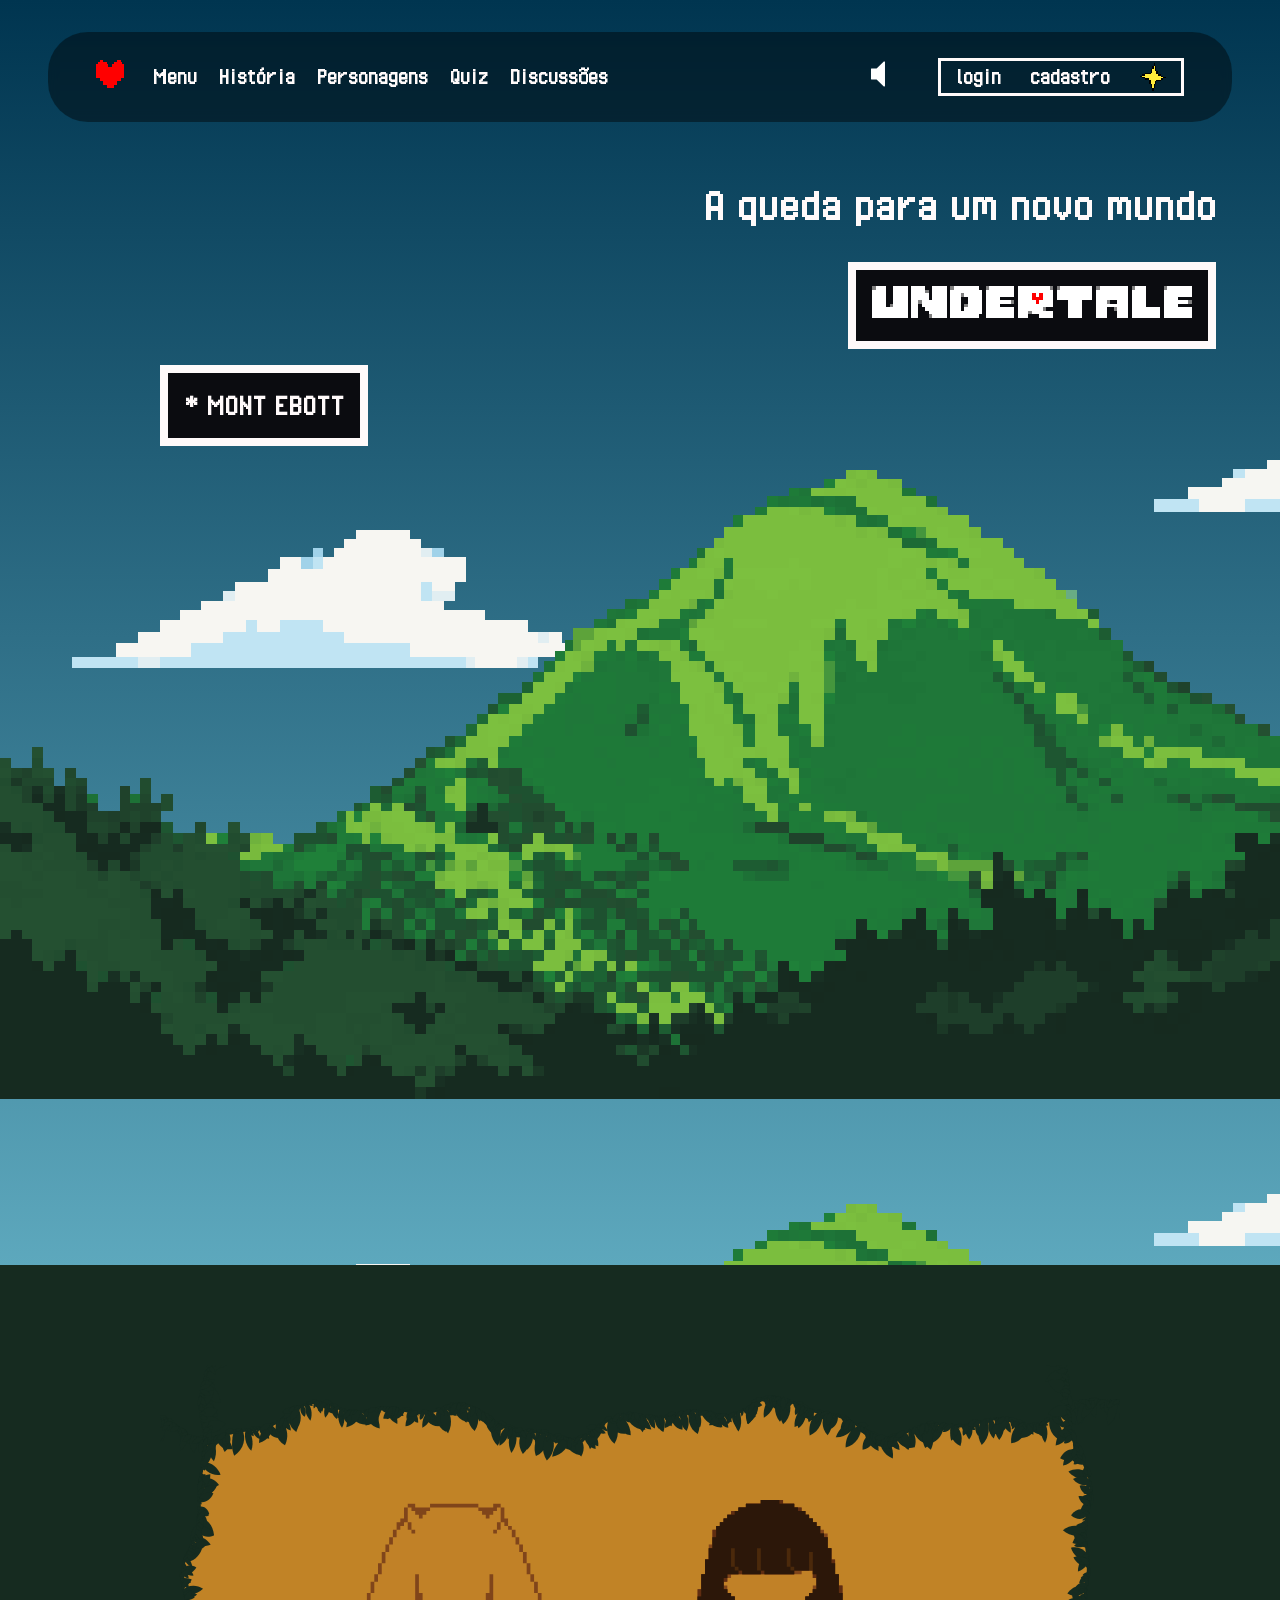
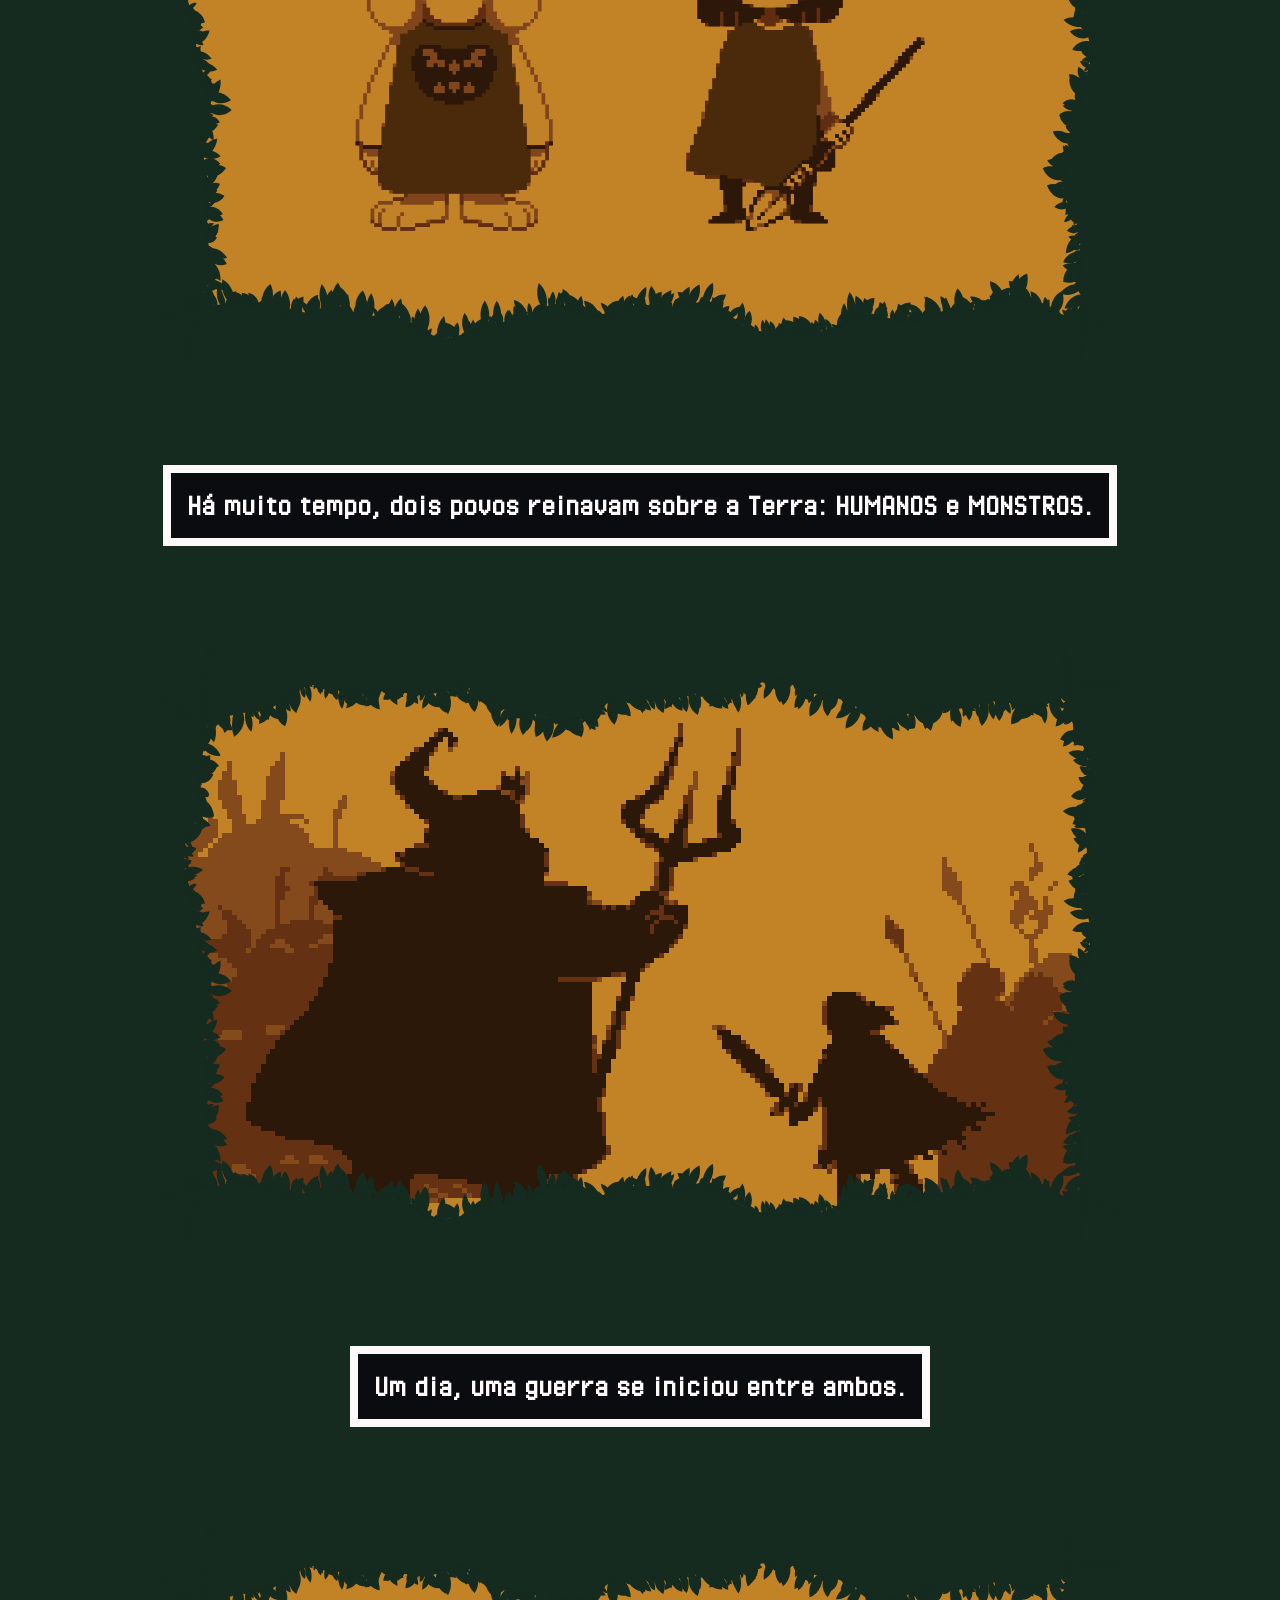
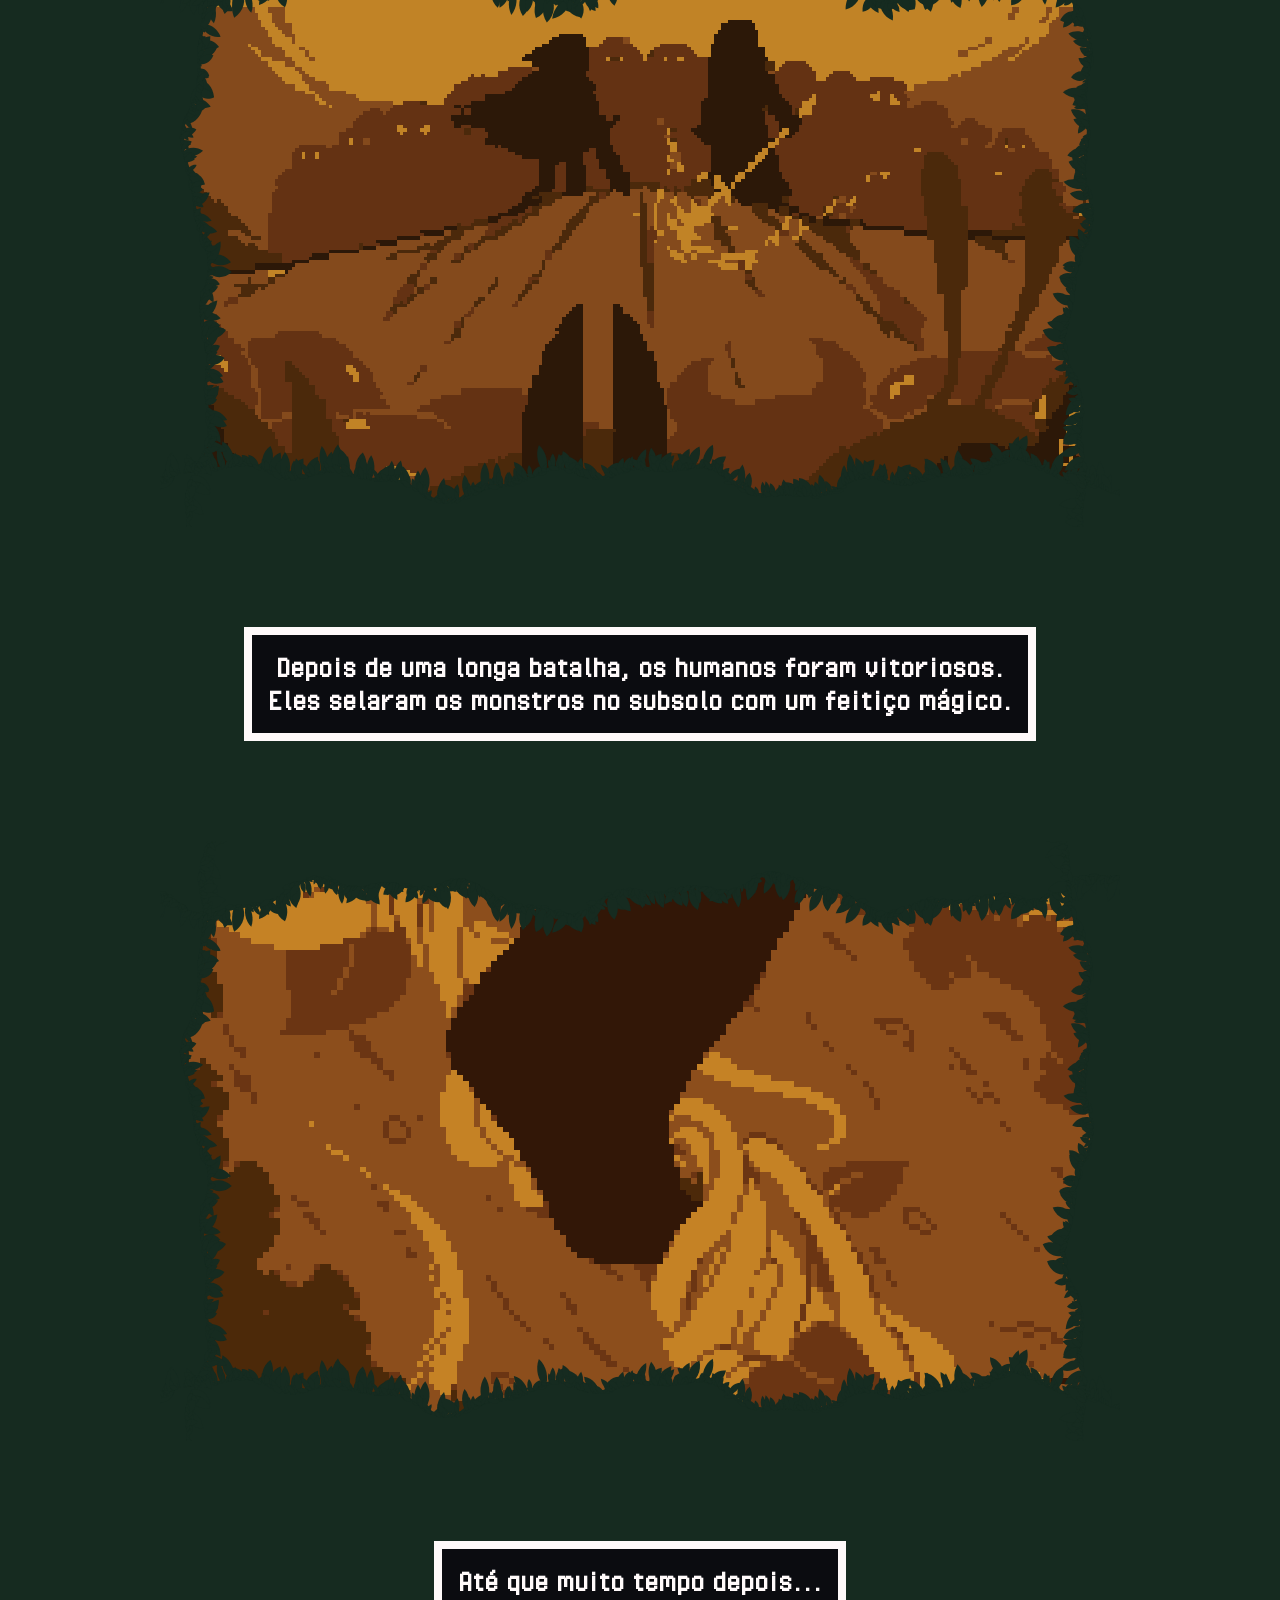
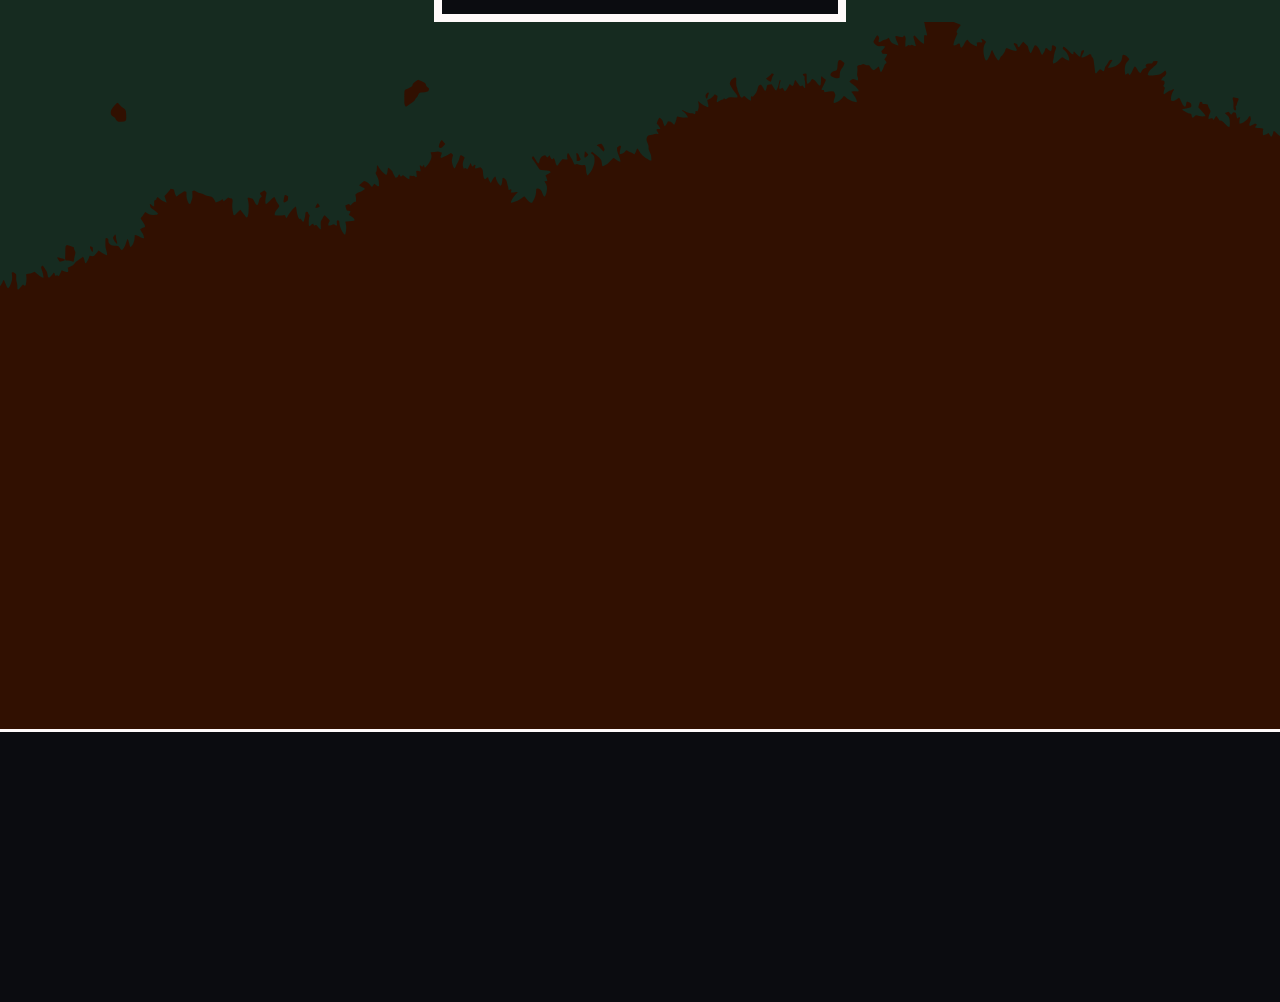
==== public/index.html @ 52aef662 "feat: Adiciona front end da tela login e cadastro" ====
<!DOCTYPE html>
<html lang="pt-br">

<head>
  <meta charset="UTF-8">
  <meta name="viewport" content="width=device-width, initial-scale=1.0">
  <title>Papo do Subsolo - Home</title>
  <link rel="stylesheet" href="css/style.css">
  <link rel="stylesheet" href="css/index.css">
  <link rel="icon" type="image/svg" href="assets/imgs/determinacao.svg">
</head>

<body>
  <header>
    <div style="width: 32rem;" class="container_principal">
      <a id="alma_header" onclick="trocar_alma()">
        <img src="assets/imgs/determinacao.svg" alt="determinação">
      </a>

      <nav class="lista_texto">
        <a href="#menu">Menu</a>
        <a href="#historia">História</a>
        <a href="personagens.html">Personagens</a>
        <a href="#quiz">Quiz</a>
        <a href="#discussoes">Discussões</a>
      </nav>
    </div>

    <div style="width: 20rem;" class="container_principal">
      <nav>
        <a id="link_audio" class="link_header" onclick="desmutar_musica()">
          <img src="assets/imgs/alto_falante_sem_som.svg" alt="">
        </a>
      </nav>

      <div class="container_usuario">
        <a href="login.html">login</a>
        <a href="cadastro.html">cadastro</a>

        <img src="assets/imgs/save_amarelo.svg" alt="">
      </div>
    </div>
  </header>


  <section class="section_menu" id="menu">
    <div id="espaco_em_branco"></div>

    <div id="titulo">
      <div id="subtitulo">
        <div>A queda para um novo mundo</div>
      </div>

      <div class="caixa_texto">
        <img style="width: 20rem;" src="assets/imgs/logo_undertale.svg" alt="">
      </div>
    </div>

    <div id="mont_ebott">
      <div id="dialogo_montebott" class="caixa_texto">
        <div>* MONT EBOTT</div>
      </div>
    </div>
  </section>

  <section class="section_historia" id="historia">
    <div id="inferior">
      <div class="imagem_historia" id="inicio">
        <img src="assets/imgs/moldura_folhagem.svg" alt="">
      </div>

      <div class="caixa_texto">
        <div>Há muito tempo, dois povos reinavam sobre a Terra: HUMANOS e MONSTROS.</div>
      </div>

      <div class="imagem_historia" id="guerra">
        <img src="assets/imgs/moldura_folhagem.svg" alt="">
      </div>

      <div class="caixa_texto">
        <div>Um dia, uma guerra se iniciou entre ambos.</div>
      </div>

      <div class="imagem_historia" id="selo">
        <img src="assets/imgs/moldura_folhagem.svg" alt="">
      </div>

      <div class="caixa_texto">
        <div>Depois de uma longa batalha, os humanos foram vitoriosos.<br>
        Eles selaram os monstros no subsolo com um feitiço mágico.</div>
      </div>

      <div class="imagem_historia" id="frisk_caindo">
        <img src="assets/imgs/moldura_folhagem.svg" alt="">
      </div>

      <div class="caixa_texto">
        <div>Até que muito tempo depois...</div>
      </div>
    </div>

    <div id="subsolo">
      <div id="transicao_folhagem">
        <img src="assets/imgs/folhagem_transicao_hq.svg" alt="">
      </div>
    </div>
  </section>

  <section class="section_quiz" id="quiz">

  </section>

  <section class="section_discussoes" id="discussoes">

  </section>

  <footer>
    
  </footer>

  <audio id="audio_pagina" autoplay loop muted>
    <source src="assets/music/Once_Upon_a_Time.flac" type="audio/flac">
  </audio>

</body>
<script src="js/padroes.js">
</script>
</html>
---- public/css/style.css ----
@font-face {
    font-family: 'pixel_operator';
    src: url('../assets/fonts/pixel_operator/PixelOperator.ttf') format('truetype');
    font-weight: normal;
    font-style: normal;
}

@keyframes surgir {
    from {
        opacity: 0;
        transform: translateY(50px);
    }

    to {
        opacity: 1;
        transform: translateY(0);
    }
}

html:has(:target) {
    scroll-behavior: smooth;
}

section {
    scroll-margin-top: 5rem;
}

body {
    padding: 0;
    margin: 0;

    display: flex;
    flex-direction: column;

    /* overflow-x: hidden; */
}

*{
    font-family: 'pixel_operator', sans-serif;
}

input{
    font-family: sans-serif;
}

.caixa_texto {
    height: fit-content;
    width: fit-content;
    background-color: #0b0c10;
    border: #fffafa solid 0.5rem;

    color: #fffafa;
    text-align: center;

    font-weight: bold;
    font-size: 2rem;

    div{
        margin: 1rem;
    }

    img{
        margin: 1rem;
    }
}

header {
    position: fixed;
    z-index: 1000;
    top: 0;

    display: flex;
    flex-direction: row;
    justify-content: space-between;
    align-items: center;

    margin: 2rem;
    padding-right: 3rem;
    padding-left: 3rem;

    align-self: center;

    height: 10vh;
    width: 85%;

    font-weight: bold;
    font-size: 1.5rem;
    color: #fffafa;

    background-color: rgba(0, 0, 0, 0.43);
    backdrop-filter: blur(5px);
    border-radius: 40px;

    img {
        width: 1.75rem;
        height: 1.75rem;
    }

    a {
        display: inline-block;
        color: #fffafa;
        text-decoration: none;
        cursor: pointer;
        animation: 0.3s;
        transition: all 0.3s ease;
    }

    a:hover {
        transform: translateY(-5px);
        text-decoration: underline;
    }

    .container_principal {
        height: auto;
        width: auto;
        display: flex;

        justify-content: space-between;
        align-items: center;

        .lista_texto {
            word-spacing: 1rem;
            align-items: center;
            justify-content: center;
        }
    }

    .container_usuario {
        display: flex;
        align-items: center;
        justify-content: space-around;
        flex-direction: row;

        width: 15rem;
        height: 2rem;

        border: #fffafa 0.2rem solid;
    }
}

footer{
    height: 30vh;
    width: 100%;

    background-color: #0b0c10;

    border-top: #fffafa solid 0.2rem;
}
---- public/css/index.css ----
.section_menu {
    background: linear-gradient(to bottom, #003550, #5da8bd);
    height: fit-content;

    display: flex;
    flex-direction: column;
    justify-content: flex-end;
    align-items: center;

    #espaco_em_branco {
        height: 20vh;
    }

    #titulo {
        width: 90%;

        gap: 2rem;

        display: flex;
        flex-direction: column;
        align-items: flex-end;

        margin-bottom: 1rem;

        #subtitulo {
            font-size: 3rem;
            font-weight: bold;
            color: #fffafa;
        }
    }

    #mont_ebott {
        animation: surgir 0.6s ease-out both;

        width: 100%;
        height: 100vh;

        background-image: url(../assets/imgs/mont_ebott.svg);

        display: flex;

        #dialogo_montebott {
            margin-left: 10rem;
        }
    }
}

.section_historia {
    height: fit-content;

    display: flex;
    flex-direction: column;
    align-items: center;

    #inferior {
        height: fit-content;
        width: 100%;

        background-color: #162b20;

        display: flex;
        flex-direction: column;
        justify-content: space-evenly;
        align-items: center;

        .imagem_historia {
            width: fit-content;
            height: auto;
            background-color: #c18326;

            transform: scale(0.75);

            img {
                display: block;
                width: 80rem;
                height: 50rem;
            }
        }

        #inicio {
            background-image: url(../assets/imgs/humans_monsters_hq.svg);
            background-size: 60%;
            background-position: center;
            background-repeat: no-repeat;
        }

        #guerra {
            background-image: url(../assets/imgs/war_of_humans_and_monsters.svg);
            background-size: 100%;
            background-position: bottom;
            background-repeat: no-repeat;
        }

        #selo {
            background-image: url(../assets/imgs/sealing_monsters.svg);
            background-size: 100%;
            background-position: bottom;
            background-repeat: no-repeat;
        }

        #frisk_caindo {
            background-image: url(../assets/imgs/falling_frisk.svg);
            background-size: cover;
            background-repeat: no-repeat;
        }
    }

    #subsolo {
        height: fit-content;
        width: 100%;

        background-color: #311001;

        display: flex;
        flex-direction: column;
        justify-content: space-between;
        align-items: center;

        #transicao_folhagem {
            height: auto;
            width: 100%;

            img {
                width: 100%;
                height: auto;
            }
        }
    }
}
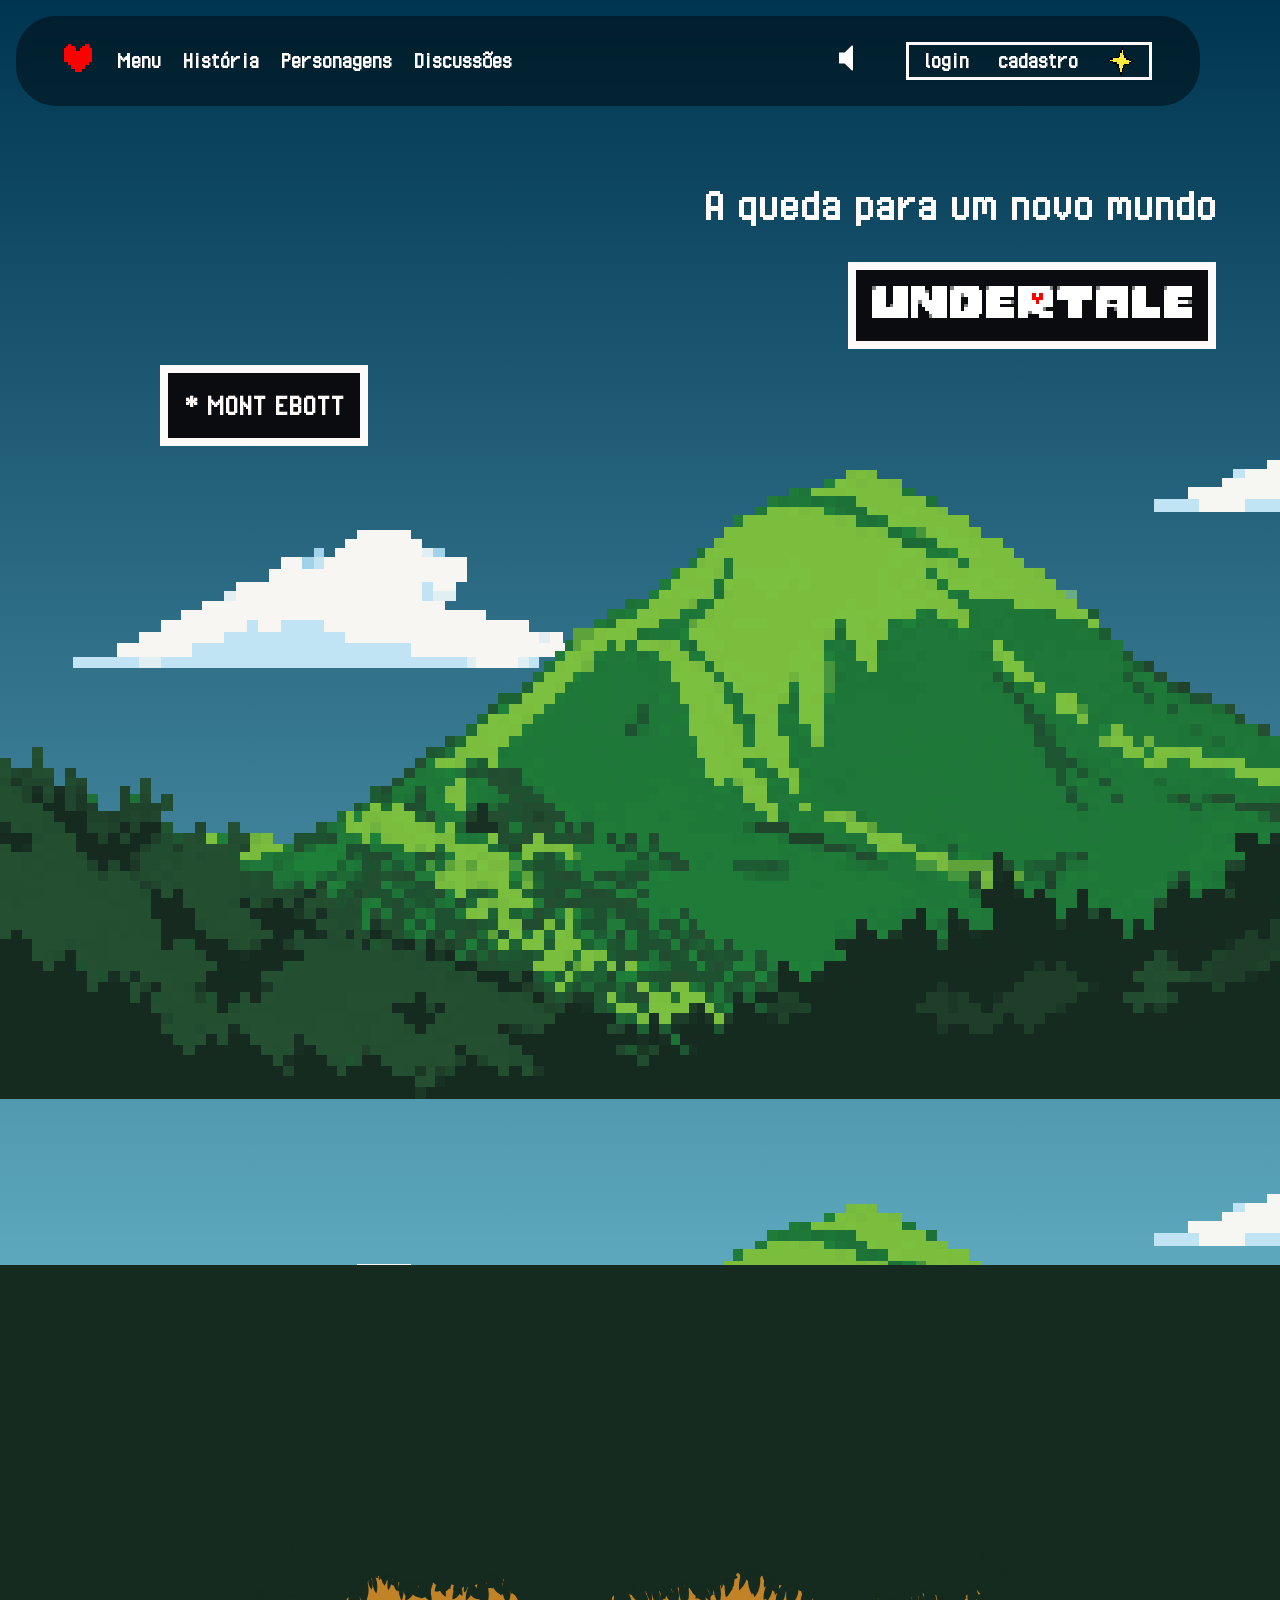
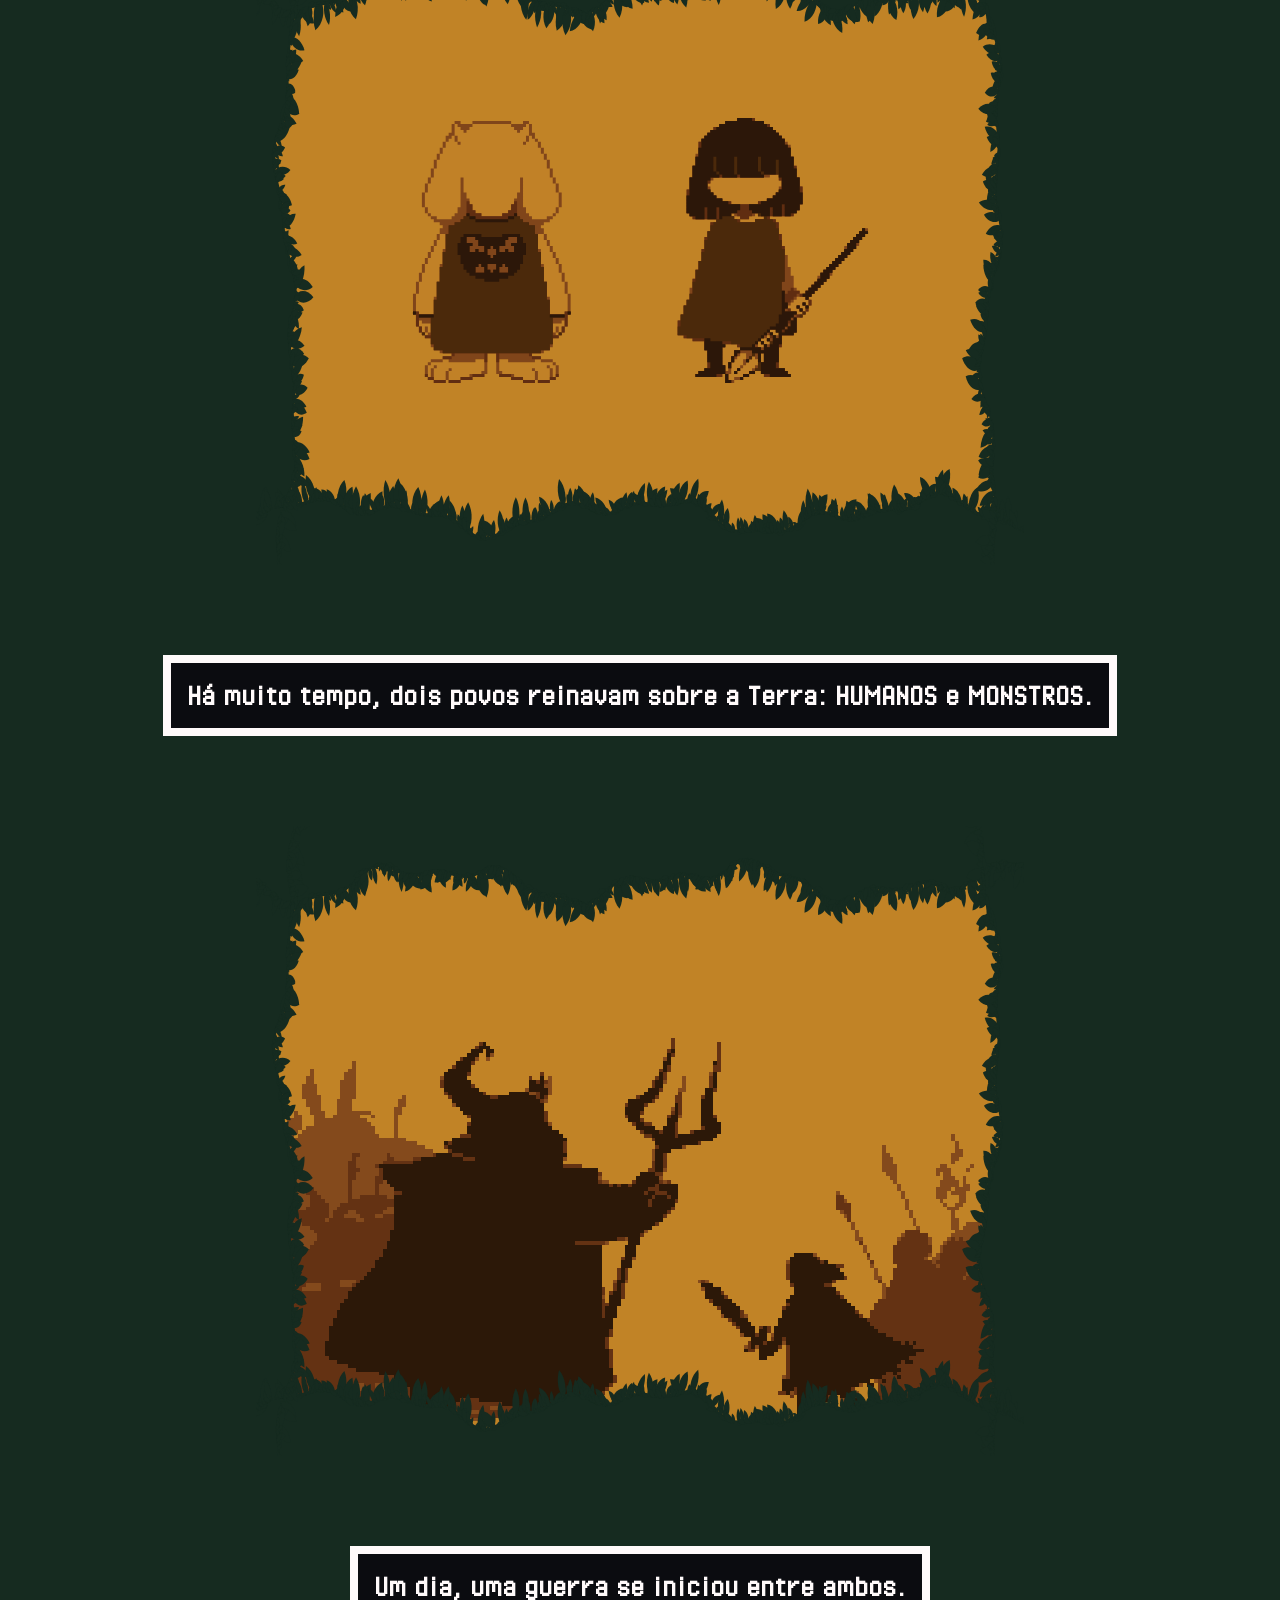
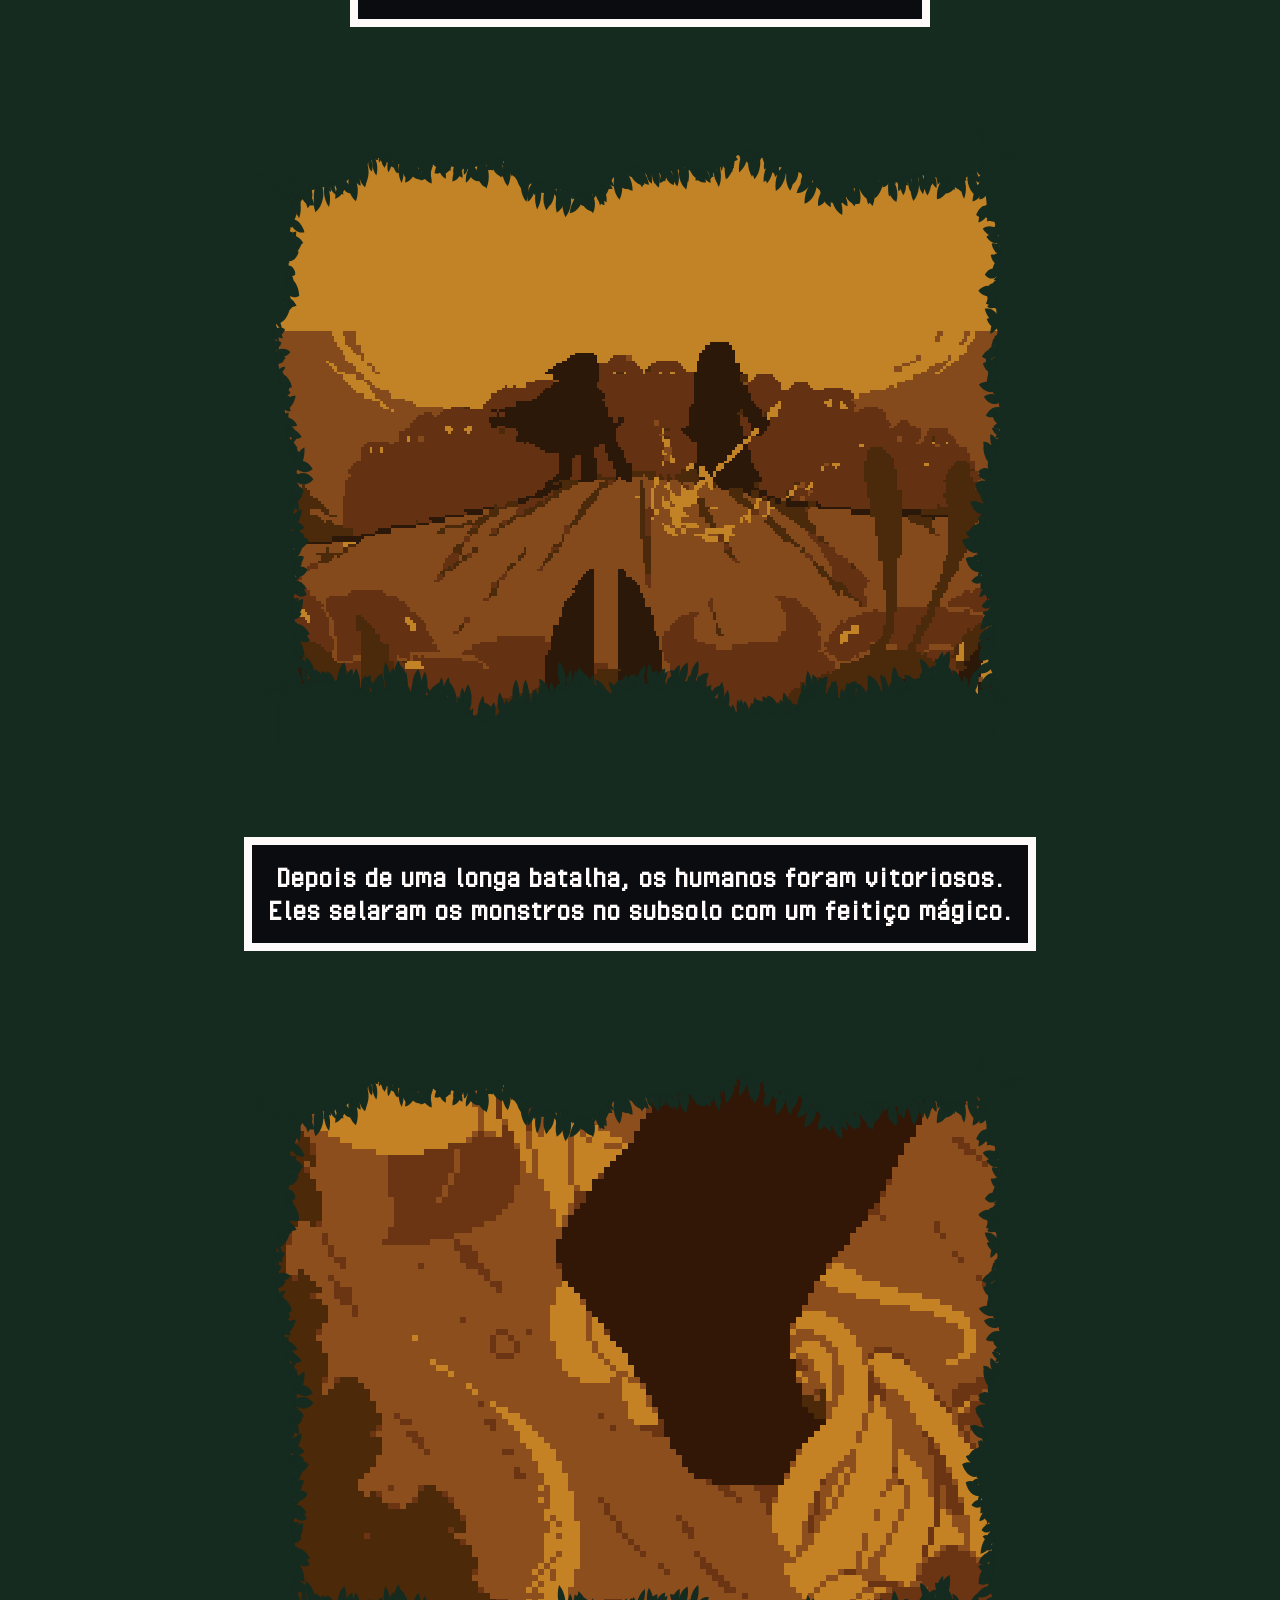
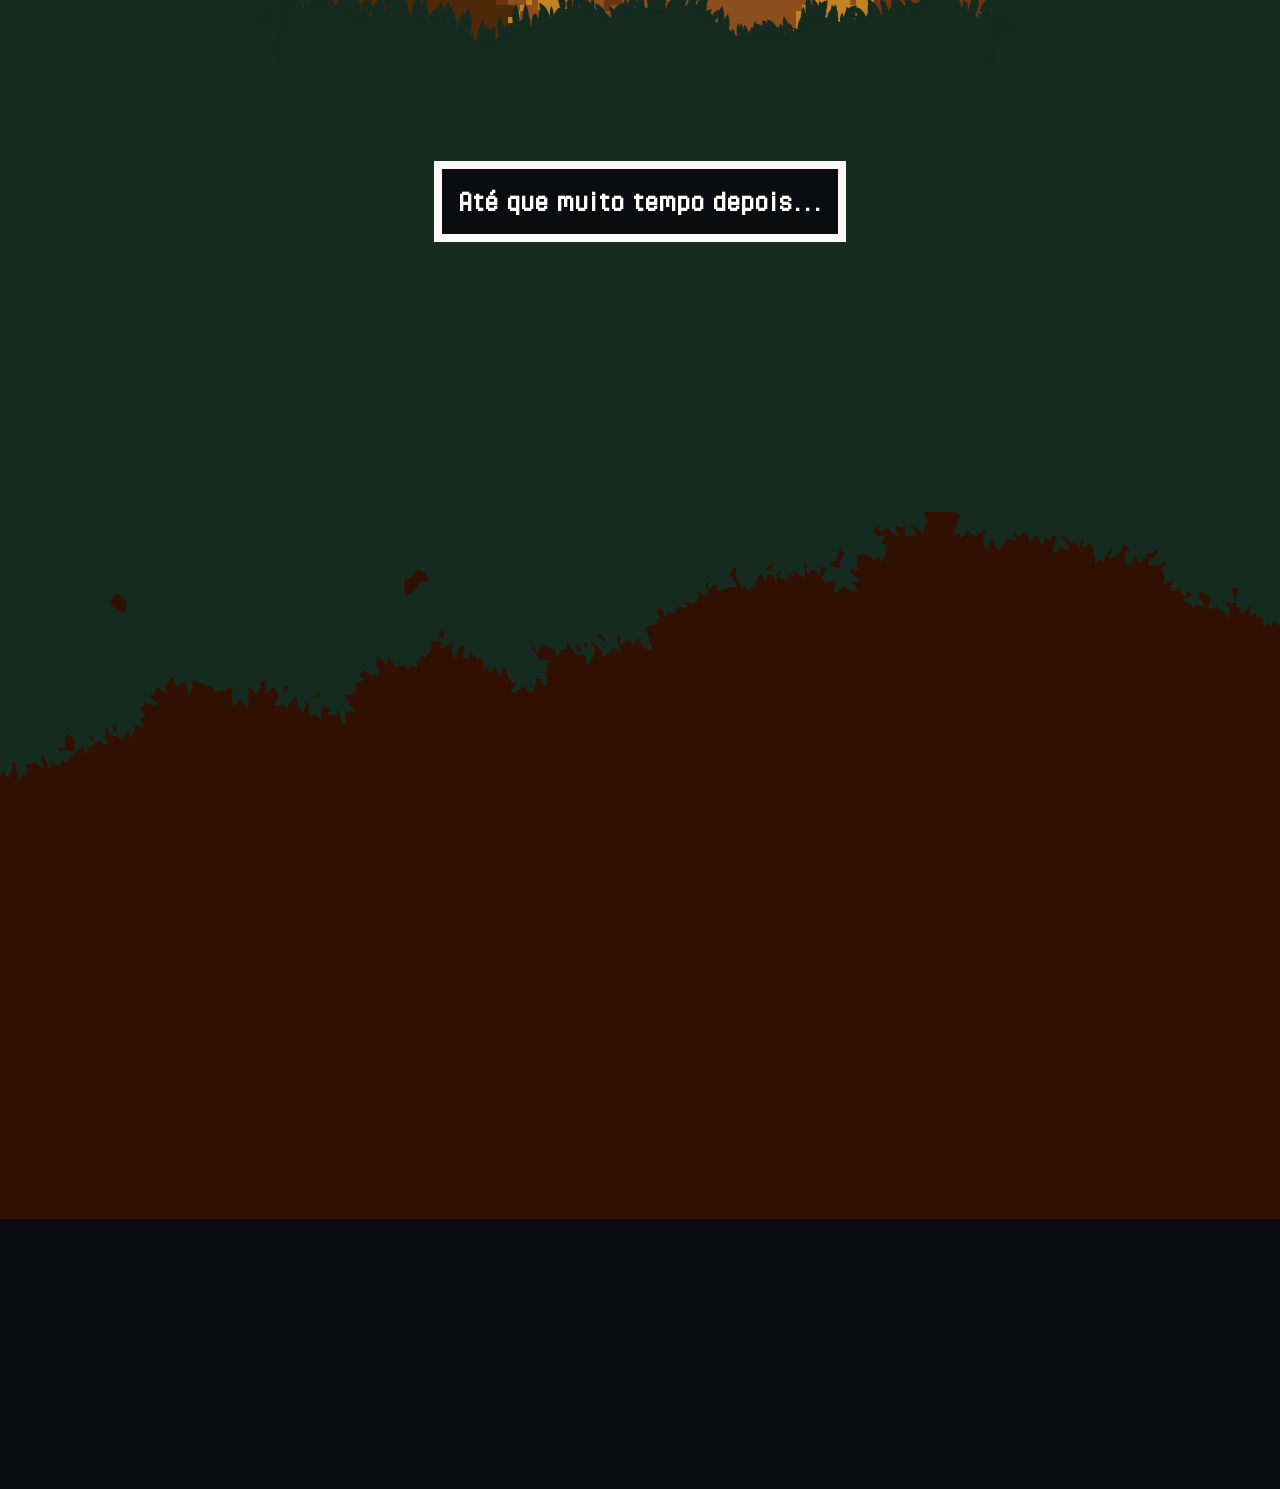
==== commit b6d6249c: "feat: ajusta espaçamento entre as imagens da historia em mont ebbot, adiciona função de esconder hea" ====
--- a/public/index.html
+++ b/public/index.html
@@ -11,36 +11,37 @@
 </head>
 
 <body>
-  <header>
-    <div style="width: 32rem;" class="container_principal">
-      <a id="alma_header" onclick="trocar_alma()">
-        <img src="assets/imgs/determinacao.svg" alt="determinação">
-      </a>
+  <section id="ativador_header">
+    <header id="header">
+      <div style="width: 28rem;" class="container_principal">
+        <a id="alma_header" onclick="trocar_alma()">
+          <img src="assets/imgs/determinacao.svg" alt="determinação">
+        </a>
 
-      <nav class="lista_texto">
-        <a href="#menu">Menu</a>
-        <a href="#historia">História</a>
-        <a href="personagens.html">Personagens</a>
-        <a href="#quiz">Quiz</a>
-        <a href="#discussoes">Discussões</a>
-      </nav>
-    </div>
+        <nav class="lista_texto">
+          <a href="#menu">Menu</a>
+          <a href="#historia">História</a>
+          <a href="personagens.html">Personagens</a>
+          <a href="#discussoes">Discussões</a>
+        </nav>
+      </div>
 
-    <div style="width: 20rem;" class="container_principal">
-      <nav>
-        <a id="link_audio" class="link_header" onclick="desmutar_musica()">
-          <img src="assets/imgs/alto_falante_sem_som.svg" alt="">
-        </a>
-      </nav>
+      <div style="width: 20rem;" class="container_principal">
+        <nav>
+          <a id="link_audio" class="link_header" onclick="desmutar_musica()">
+            <img src="assets/imgs/alto_falante_sem_som.svg" alt="">
+          </a>
+        </nav>
 
-      <div class="container_usuario">
-        <a href="login.html">login</a>
-        <a href="cadastro.html">cadastro</a>
+        <div class="container_usuario">
+          <a href="login.html">login</a>
+          <a href="cadastro.html">cadastro</a>
 
-        <img src="assets/imgs/save_amarelo.svg" alt="">
+          <img src="assets/imgs/save_amarelo.svg" alt="">
+        </div>
       </div>
-    </div>
-  </header>
+    </header>
+  </section>
 
 
   <section class="section_menu" id="menu">
@@ -115,14 +116,17 @@
   </section>
 
   <footer>
-    
+
   </footer>
 
-  <audio id="audio_pagina" autoplay loop muted>
+  <audio id="audio_pagina" loop muted>
     <source src="assets/music/Once_Upon_a_Time.flac" type="audio/flac">
   </audio>
 
 </body>
 <script src="js/padroes.js">
 </script>
+<script>
+
+</script>
 </html>
--- a/public/css/style.css
+++ b/public/css/style.css
@@ -64,6 +64,15 @@
     }
 }
 
+#ativador_header {
+    position: fixed;
+    top: 0;
+    left: 0;
+    width: 100%;
+    height: 12vh;
+    z-index: 1001;
+}
+
 header {
     position: fixed;
     z-index: 1000;
@@ -74,7 +83,7 @@
     justify-content: space-between;
     align-items: center;
 
-    margin: 2rem;
+    margin: 1rem;
     padding-right: 3rem;
     padding-left: 3rem;
 
@@ -90,6 +99,8 @@
     background-color: rgba(0, 0, 0, 0.43);
     backdrop-filter: blur(5px);
     border-radius: 40px;
+
+    transition: transform 0.3s ease;
 
     img {
         width: 1.75rem;
@@ -138,11 +149,13 @@
     }
 }
 
+header.escondido {
+    transform: translateY(-130%);
+}
+
 footer{
     height: 30vh;
     width: 100%;
 
     background-color: #0b0c10;
-
-    border-top: #fffafa solid 0.2rem;
 }
--- a/public/css/index.css
+++ b/public/css/index.css
@@ -55,12 +55,15 @@
     #inferior {
         height: fit-content;
         width: 100%;
+        background-color: #162b20;
 
-        background-color: #162b20;
+        gap: 10vh;
+        padding-top: 30vh;
+        padding-bottom: 30vh;
 
         display: flex;
         flex-direction: column;
-        justify-content: space-evenly;
+        justify-content: space-around;
         align-items: center;
 
         .imagem_historia {
@@ -68,12 +71,10 @@
             height: auto;
             background-color: #c18326;
 
-            transform: scale(0.75);
-
             img {
                 display: block;
-                width: 80rem;
-                height: 50rem;
+                width: 60vw;
+                height: 70vh;
             }
         }
 
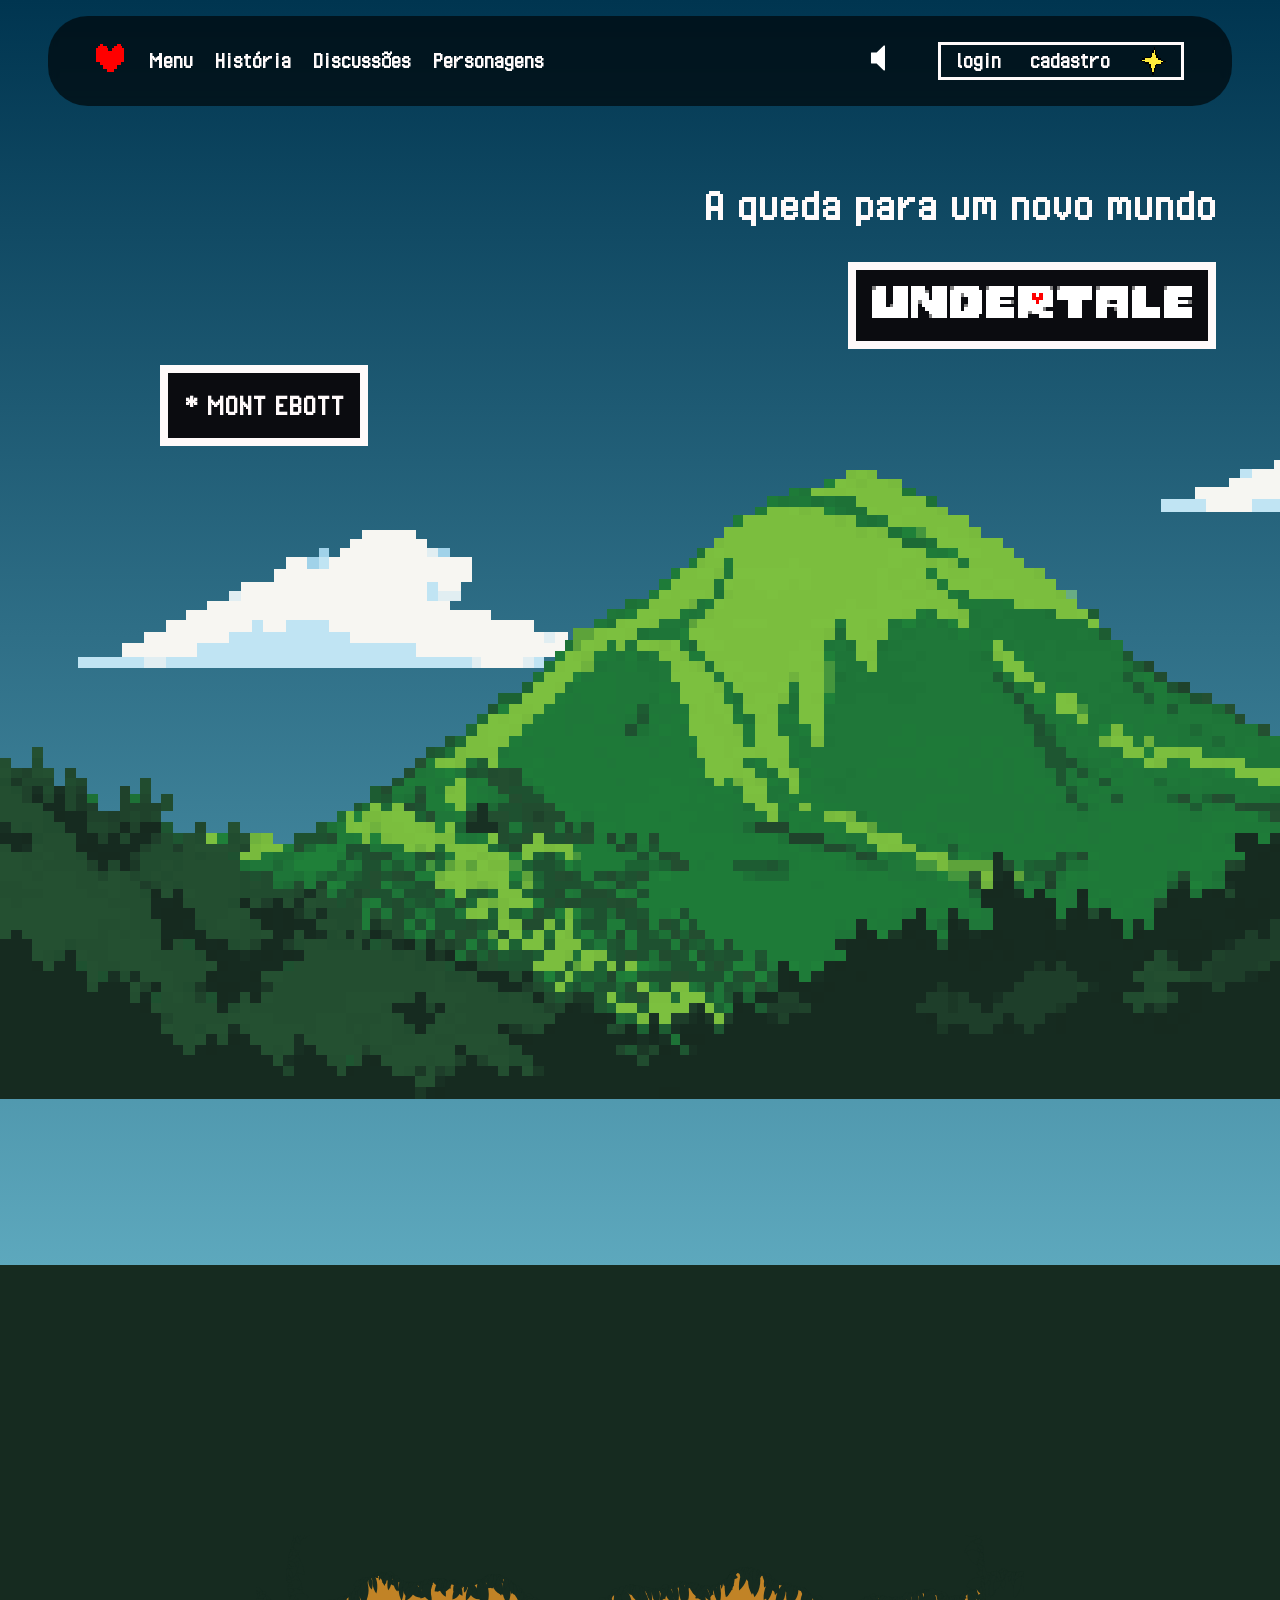
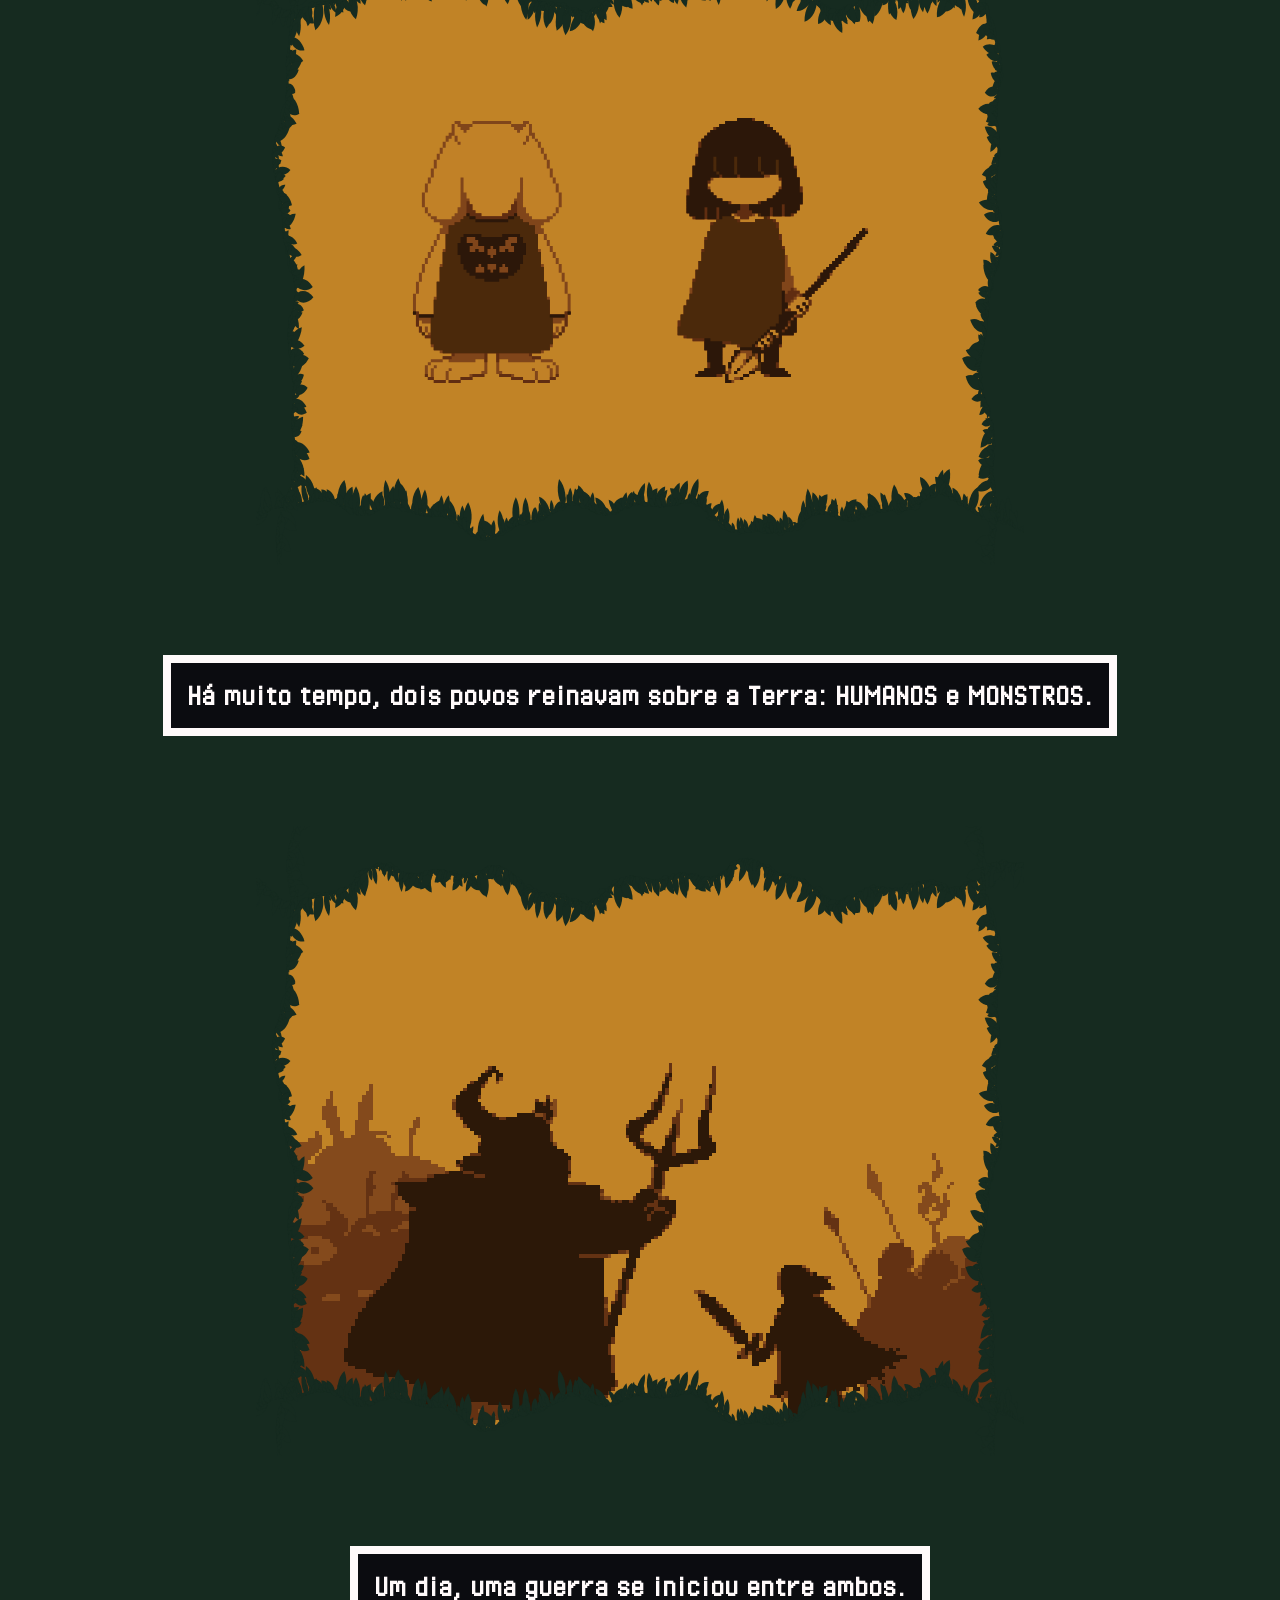
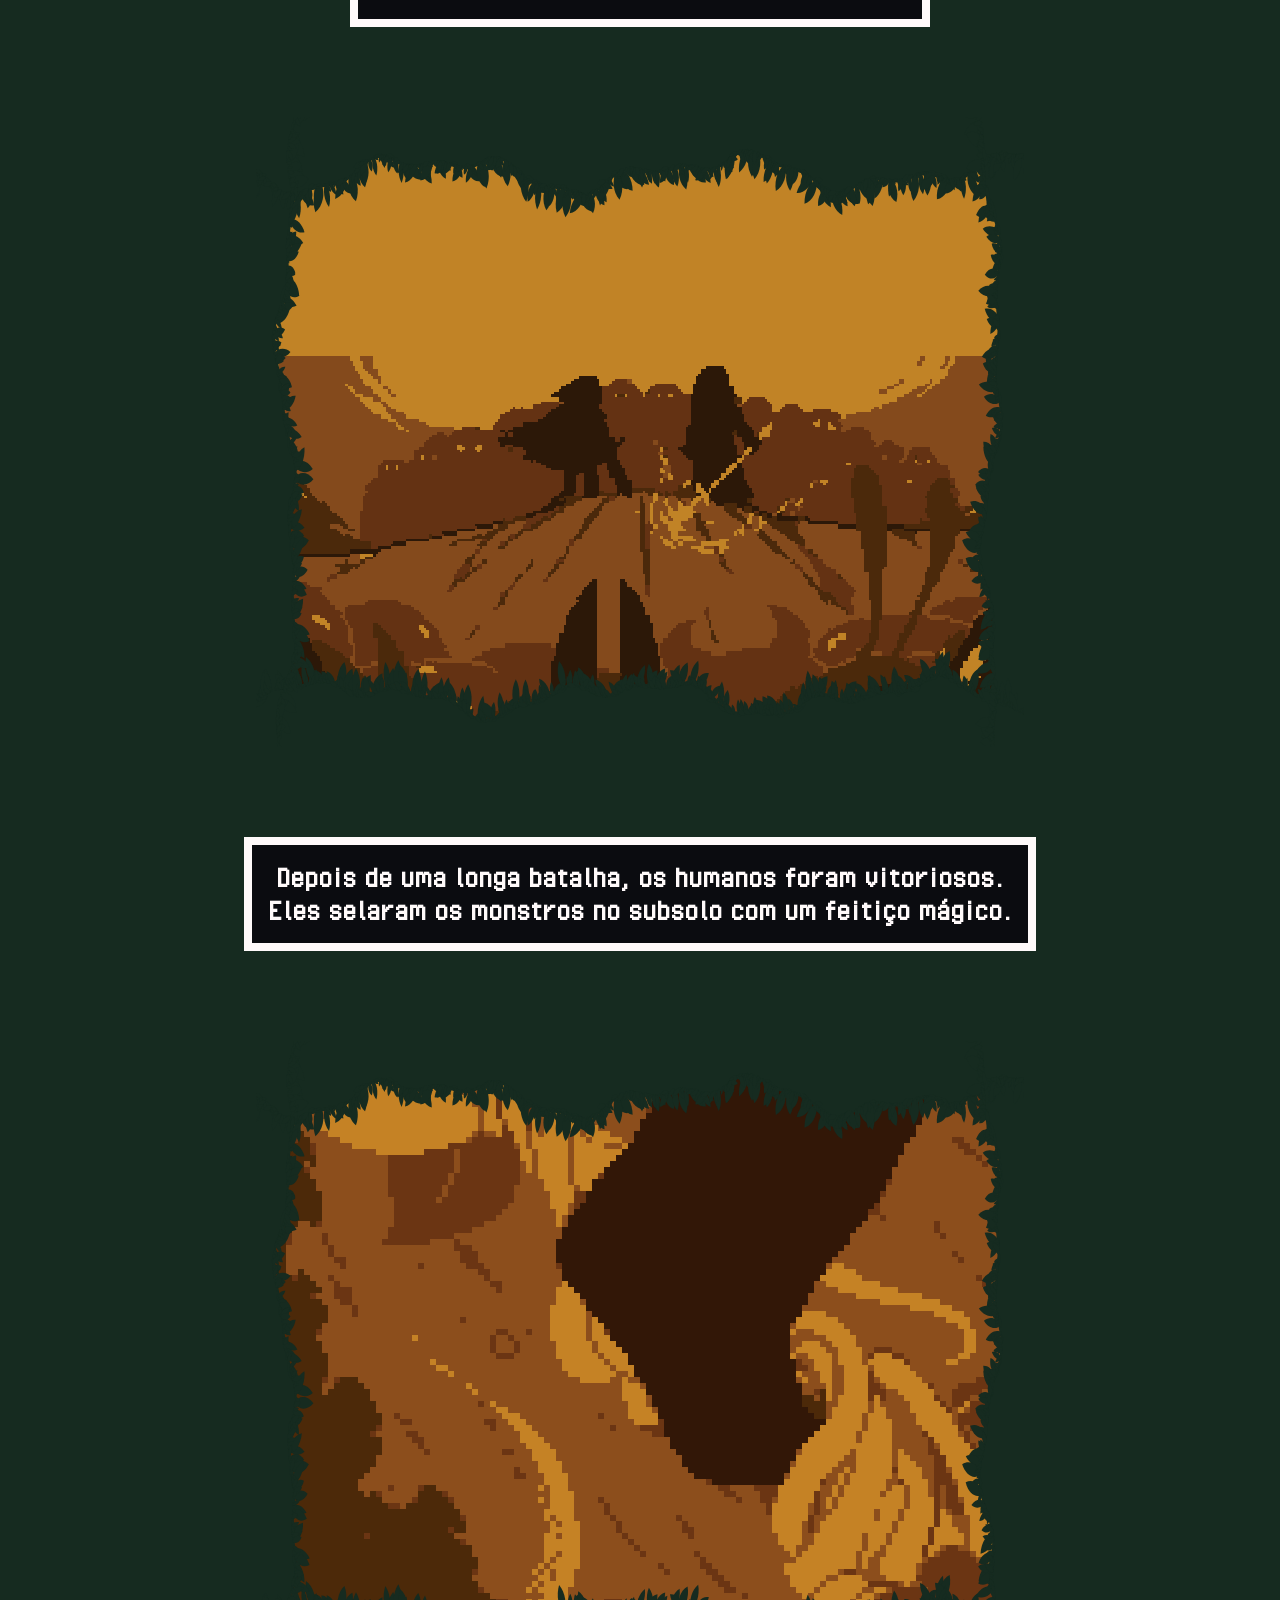
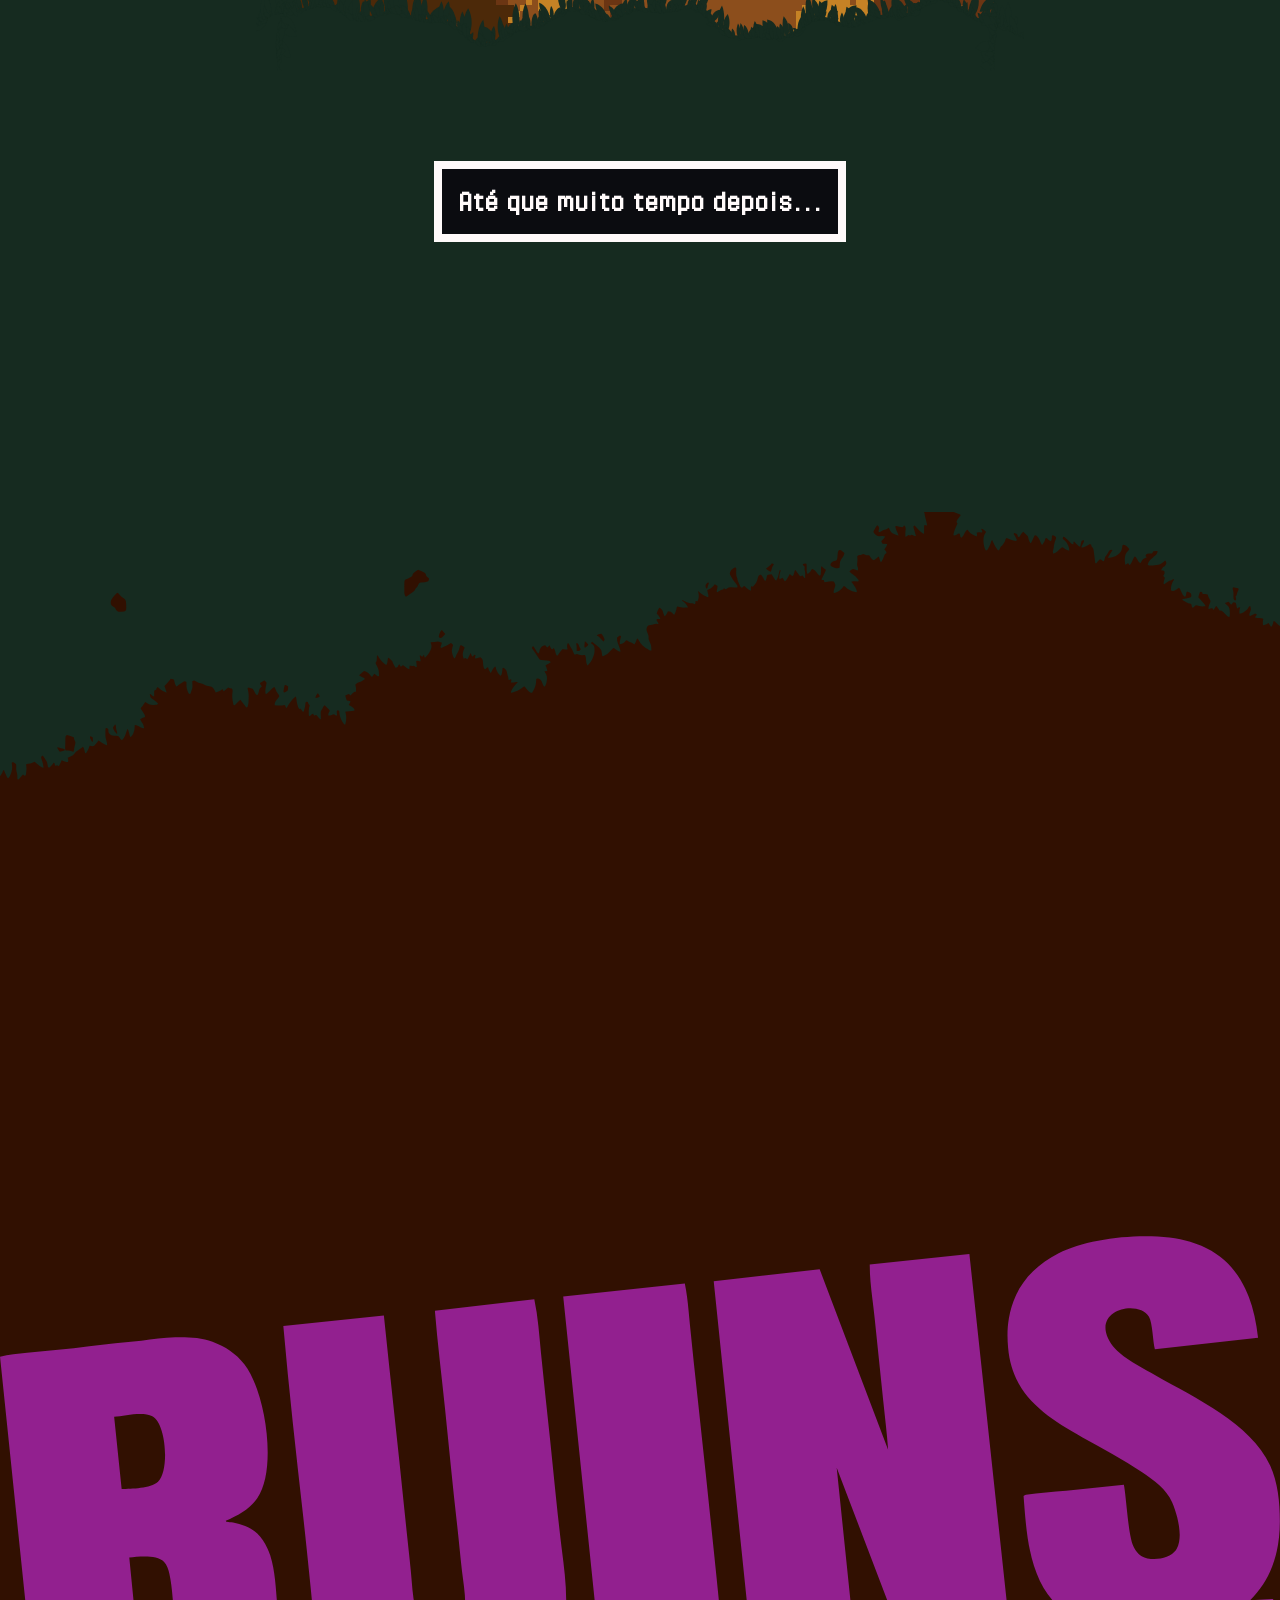
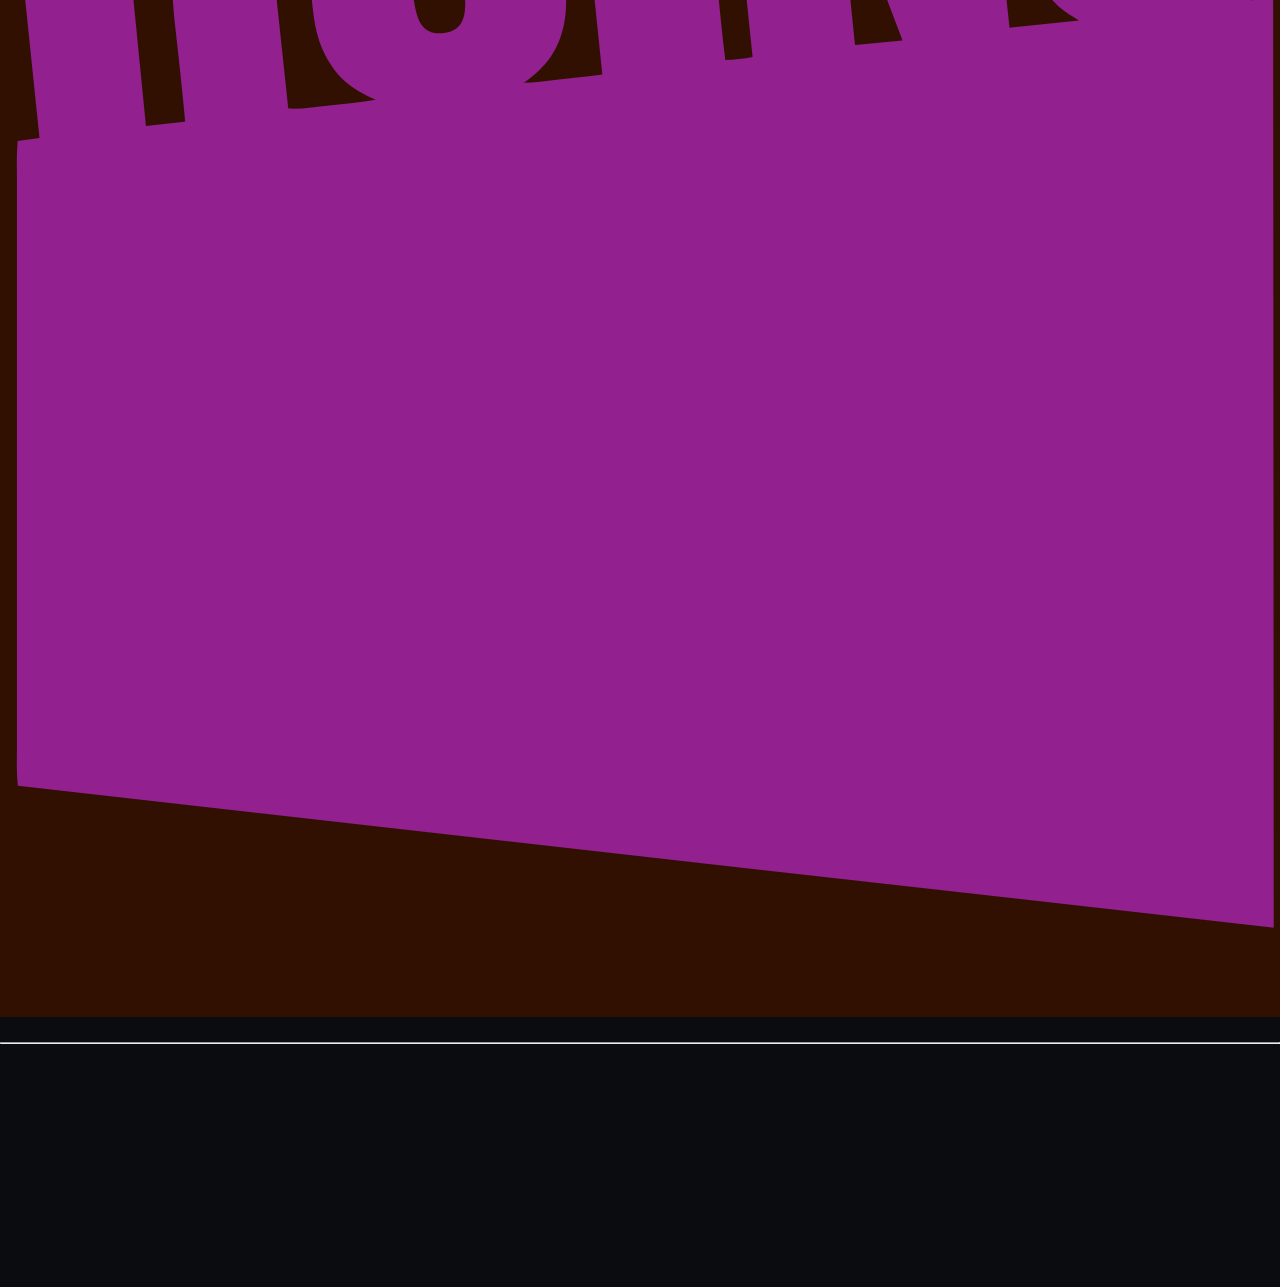
==== commit 85cb18cc: "feat: ajusta login, ajusta cadastro, adiciona pagina personagens, altera header, adiciona imagens, f" ====
--- a/public/index.html
+++ b/public/index.html
@@ -21,15 +21,15 @@
         <nav class="lista_texto">
           <a href="#menu">Menu</a>
           <a href="#historia">História</a>
+          <a href="#discussoes">Discussões</a>
           <a href="personagens.html">Personagens</a>
-          <a href="#discussoes">Discussões</a>
         </nav>
       </div>
 
       <div style="width: 20rem;" class="container_principal">
         <nav>
           <a id="link_audio" class="link_header" onclick="desmutar_musica()">
-            <img src="assets/imgs/alto_falante_sem_som.svg" alt="">
+            <img src="assets/imgs/alto_falante_sem_som.svg">
           </a>
         </nav>
 
@@ -37,7 +37,7 @@
           <a href="login.html">login</a>
           <a href="cadastro.html">cadastro</a>
 
-          <img src="assets/imgs/save_amarelo.svg" alt="">
+          <img src="assets/imgs/save_amarelo.svg">
         </div>
       </div>
     </header>
@@ -53,7 +53,7 @@
       </div>
 
       <div class="caixa_texto">
-        <img style="width: 20rem;" src="assets/imgs/logo_undertale.svg" alt="">
+        <img style="width: 20rem;" src="assets/imgs/logo_undertale.svg">
       </div>
     </div>
 
@@ -65,9 +65,9 @@
   </section>
 
   <section class="section_historia" id="historia">
-    <div id="inferior">
+    <section id="inferior">
       <div class="imagem_historia" id="inicio">
-        <img src="assets/imgs/moldura_folhagem.svg" alt="">
+        <img src="assets/imgs/moldura_folhagem.svg">
       </div>
 
       <div class="caixa_texto">
@@ -75,7 +75,7 @@
       </div>
 
       <div class="imagem_historia" id="guerra">
-        <img src="assets/imgs/moldura_folhagem.svg" alt="">
+        <img src="assets/imgs/moldura_folhagem.svg">
       </div>
 
       <div class="caixa_texto">
@@ -83,28 +83,74 @@
       </div>
 
       <div class="imagem_historia" id="selo">
-        <img src="assets/imgs/moldura_folhagem.svg" alt="">
+        <img src="assets/imgs/moldura_folhagem.svg">
       </div>
 
       <div class="caixa_texto">
         <div>Depois de uma longa batalha, os humanos foram vitoriosos.<br>
-        Eles selaram os monstros no subsolo com um feitiço mágico.</div>
+          Eles selaram os monstros no subsolo com um feitiço mágico.</div>
       </div>
 
       <div class="imagem_historia" id="frisk_caindo">
-        <img src="assets/imgs/moldura_folhagem.svg" alt="">
+        <img src="assets/imgs/moldura_folhagem.svg">
       </div>
 
       <div class="caixa_texto">
         <div>Até que muito tempo depois...</div>
       </div>
-    </div>
+    </section>
 
-    <div id="subsolo">
+    <section id="subsolo">
       <div id="transicao_folhagem">
-        <img src="assets/imgs/folhagem_transicao_hq.svg" alt="">
+        <img src="assets/imgs/folhagem_transicao_hq.svg">
       </div>
-    </div>
+
+      <div id="frisk">
+        <img src="">
+      </div>
+
+      <section id="ruins">
+        <img src="assets/imgs/ruins_logo.svg">
+        <div>
+
+        </div>
+      </section>
+
+      <section id="snowdin">
+        <img src="">
+        <div>
+
+        </div>
+      </section>
+
+      <section id="waterfall">
+        <img src="">
+        <div>
+
+        </div>
+      </section>
+
+      <section id="hotland">
+        <img src="">
+        <div>
+
+        </div>
+      </section>
+
+      <section id="new_home">
+        <img src="">
+        <div>
+
+        </div>
+      </section>
+
+      <section id="barrier">
+        <img src="">
+        <div>
+
+        </div>
+      </section>
+    </section>
   </section>
 
   <section class="section_quiz" id="quiz">
@@ -116,7 +162,24 @@
   </section>
 
   <footer>
+    <div id="menu_cima">
+      <nav>
+        <a id="button_subir" href="index.html#menu"><img src=""></a>
+      </nav>
+      <nav>
+        <a href=""></a>
+        <a href=""></a>
+        <a href=""></a>
+        <a href=""></a>
+        <a href=""></a>
+      </nav>
+    </div>
 
+    <hr>
+
+    <div>
+
+    </div>
   </footer>
 
   <audio id="audio_pagina" loop muted>
@@ -129,4 +192,5 @@
 <script>
 
 </script>
+
 </html>
--- a/public/css/style.css
+++ b/public/css/style.css
@@ -5,6 +5,25 @@
     font-style: normal;
 }
 
+@font-face {
+    font-family: 'mercy';
+    src: url('../assets/fonts/mercy/mercy.otf') format('truetype');
+    font-weight: normal;
+    font-style: normal;
+}
+
+@keyframes surgir_background {
+    from {
+        opacity: 0;
+        background-position: 0 400px;
+    }
+
+    to {
+        opacity: 1;
+        background-position: 0 0;
+    }
+}
+
 @keyframes surgir {
     from {
         opacity: 0;
@@ -17,6 +36,36 @@
     }
 }
 
+@keyframes shake {
+    0% {
+        transform: rotate(0deg);
+    }
+
+    33% {
+        transform: rotate(-5deg);
+    }
+
+    66% {
+        transform: rotate(5deg);
+    }
+
+    100% {
+        transform: rotate(0deg);
+    }
+}
+
+@keyframes desaparecer {
+    from {
+        opacity: 1;
+        transform: translateY(0);
+    }
+
+    to {
+        opacity: 0;
+        transform: translateY(-50px);
+    }
+}
+
 html:has(:target) {
     scroll-behavior: smooth;
 }
@@ -31,16 +80,36 @@
 
     display: flex;
     flex-direction: column;
-
-    /* overflow-x: hidden; */
-}
-
-*{
+}
+
+* {
     font-family: 'pixel_operator', sans-serif;
 }
 
-input{
+button {
+    font-family: 'mercy', sans-serif;
+    outline: #eb7a23 0.3rem solid;
+    border-radius: 1rem;
+    cursor: pointer;
+    color: #eb7a23;
+
+
+    background-color: transparent;
+
+    transform: all 0.3s;
+}
+
+button:active {
+    outline: #ffff00 0.3rem solid;
+    color: #ffff00;
+}
+
+input {
     font-family: sans-serif;
+}
+
+a{
+    cursor: pointer;
 }
 
 .caixa_texto {
@@ -55,16 +124,19 @@
     font-weight: bold;
     font-size: 2rem;
 
-    div{
+    div {
         margin: 1rem;
     }
 
-    img{
+    img {
         margin: 1rem;
     }
 }
 
 #ativador_header {
+    display: flex;
+    flex-direction: column;
+
     position: fixed;
     top: 0;
     left: 0;
@@ -96,7 +168,7 @@
     font-size: 1.5rem;
     color: #fffafa;
 
-    background-color: rgba(0, 0, 0, 0.43);
+    background-color: rgba(0, 0, 0, 0.63);
     backdrop-filter: blur(5px);
     border-radius: 40px;
 
@@ -112,12 +184,11 @@
         color: #fffafa;
         text-decoration: none;
         cursor: pointer;
-        animation: 0.3s;
         transition: all 0.3s ease;
     }
 
     a:hover {
-        transform: translateY(-5px);
+        transform: translateY(-3px);
         text-decoration: underline;
     }
 
@@ -153,7 +224,8 @@
     transform: translateY(-130%);
 }
 
-footer{
+footer {
+    z-index: 2;
     height: 30vh;
     width: 100%;
 
--- a/public/css/index.css
+++ b/public/css/index.css
@@ -30,7 +30,9 @@
     }
 
     #mont_ebott {
-        animation: surgir 0.6s ease-out both;
+        animation: surgir_background 2s ease-out both;
+
+        background-repeat: no-repeat;
 
         width: 100%;
         height: 100vh;
@@ -87,14 +89,14 @@
 
         #guerra {
             background-image: url(../assets/imgs/war_of_humans_and_monsters.svg);
-            background-size: 100%;
+            background-size: 94%;
             background-position: bottom;
             background-repeat: no-repeat;
         }
 
         #selo {
             background-image: url(../assets/imgs/sealing_monsters.svg);
-            background-size: 100%;
+            background-size: 94%;
             background-position: bottom;
             background-repeat: no-repeat;
         }
@@ -126,5 +128,37 @@
                 height: auto;
             }
         }
+
+        #frisk {}
+
+        section {
+            img {
+                width: 100%;
+            }
+        }
+
+        #ruins {
+            
+        }
+
+        #snowdin {
+
+        }
+
+        #waterfall {
+
+        }
+
+        #hotland {
+
+        }
+
+        #new_home {
+
+        }
+
+        #barrier {
+
+        }
     }
 }
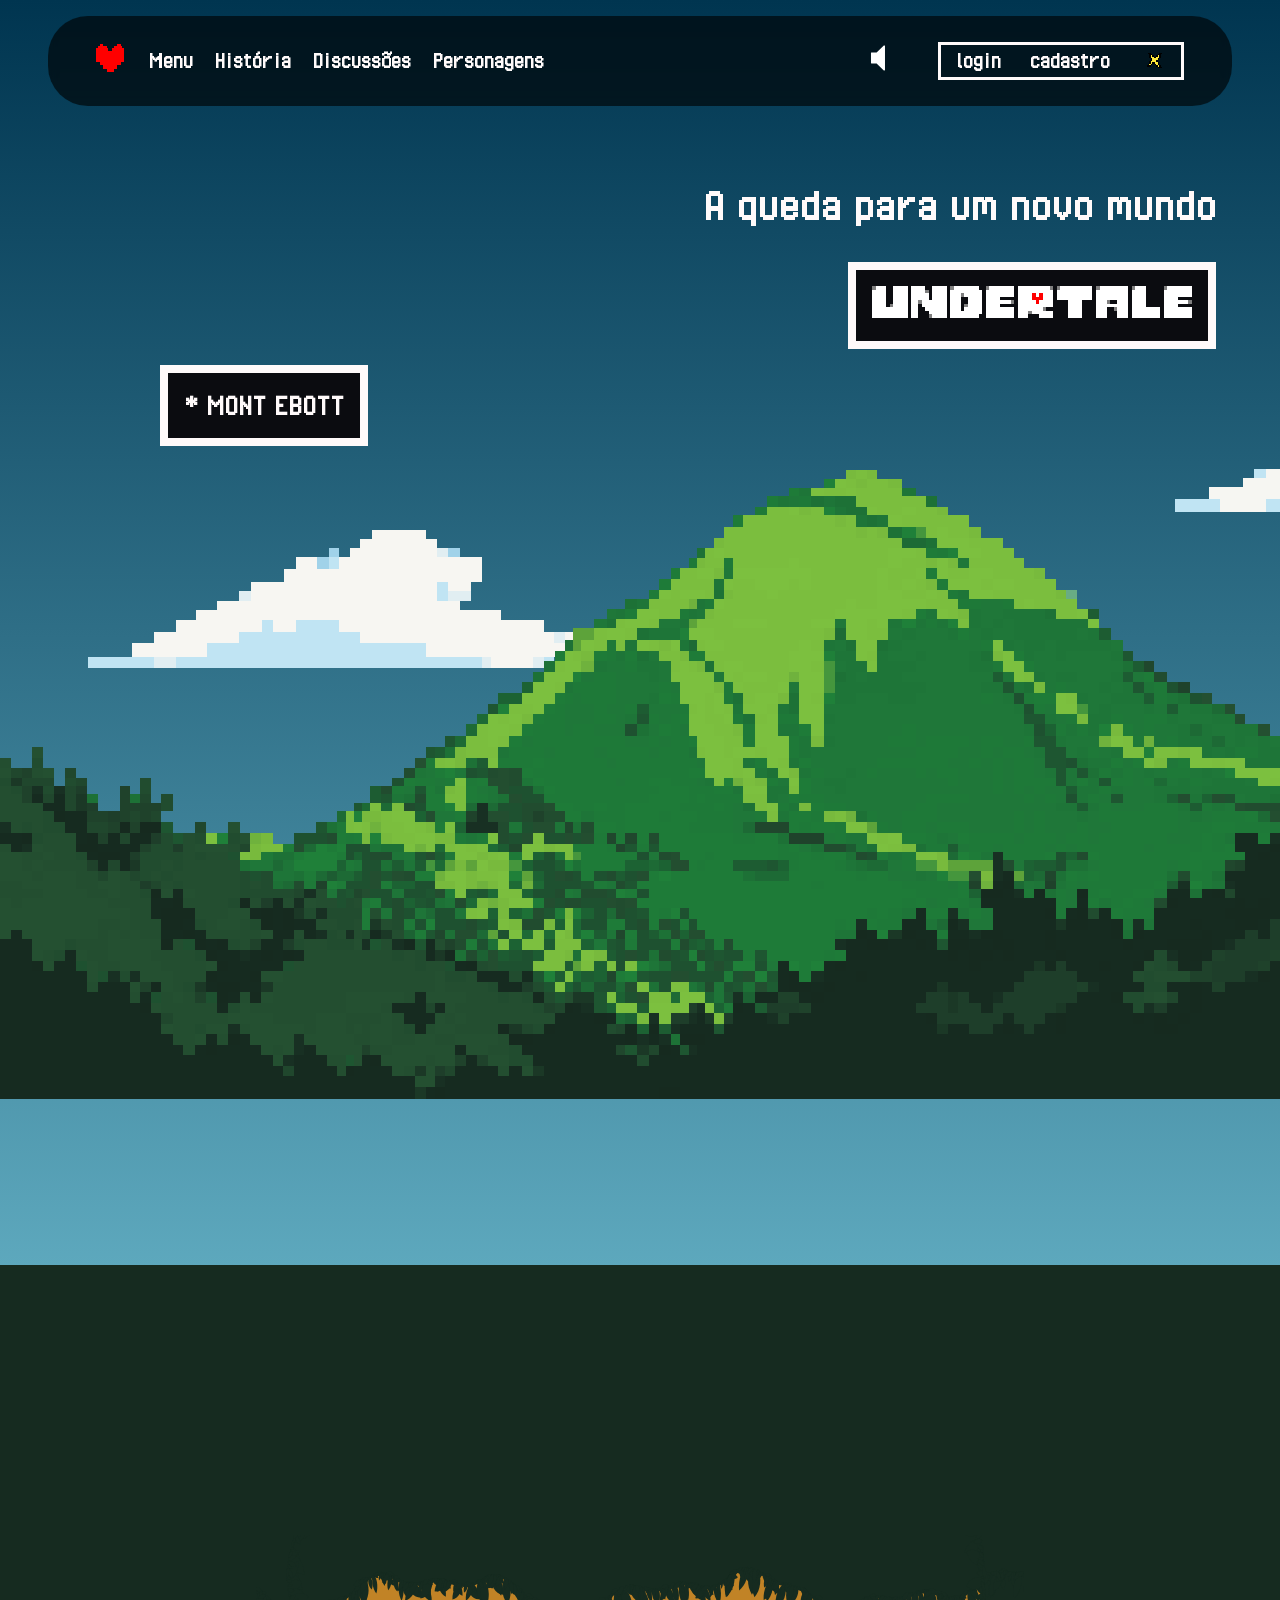
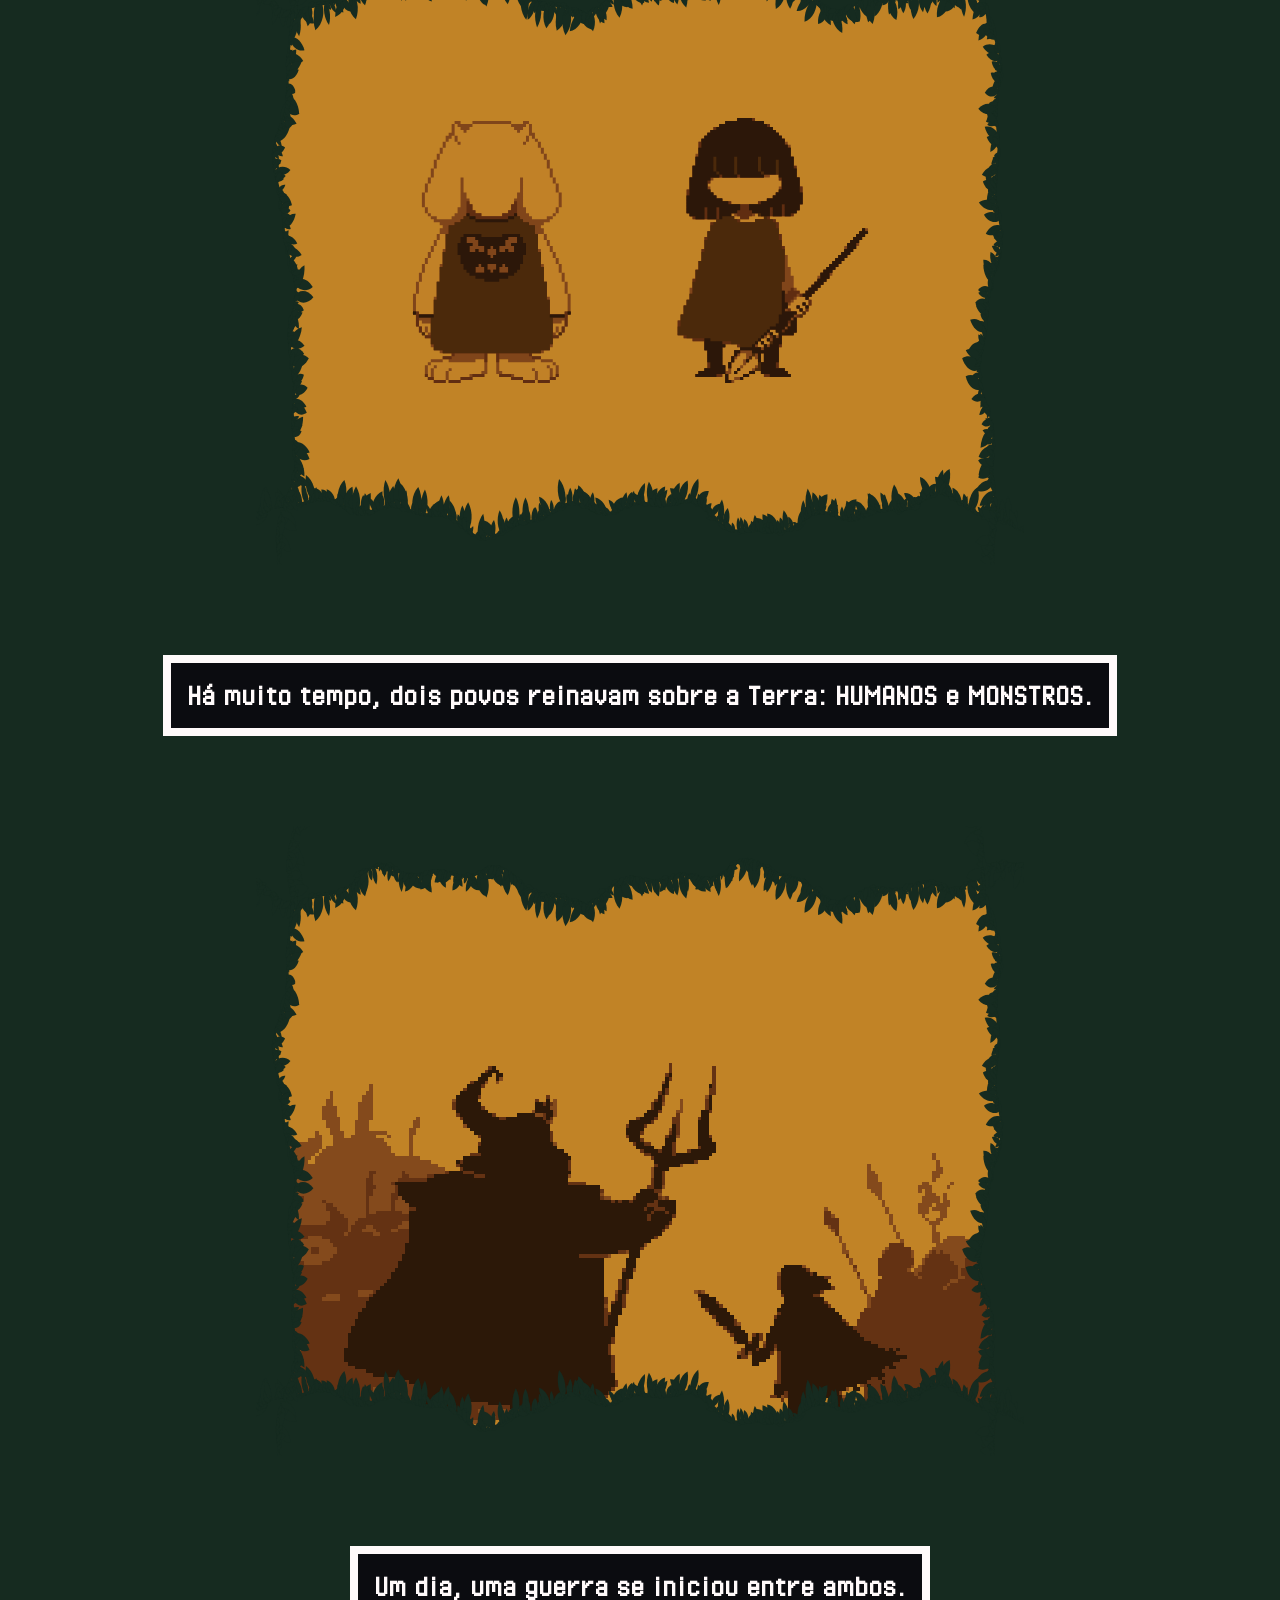
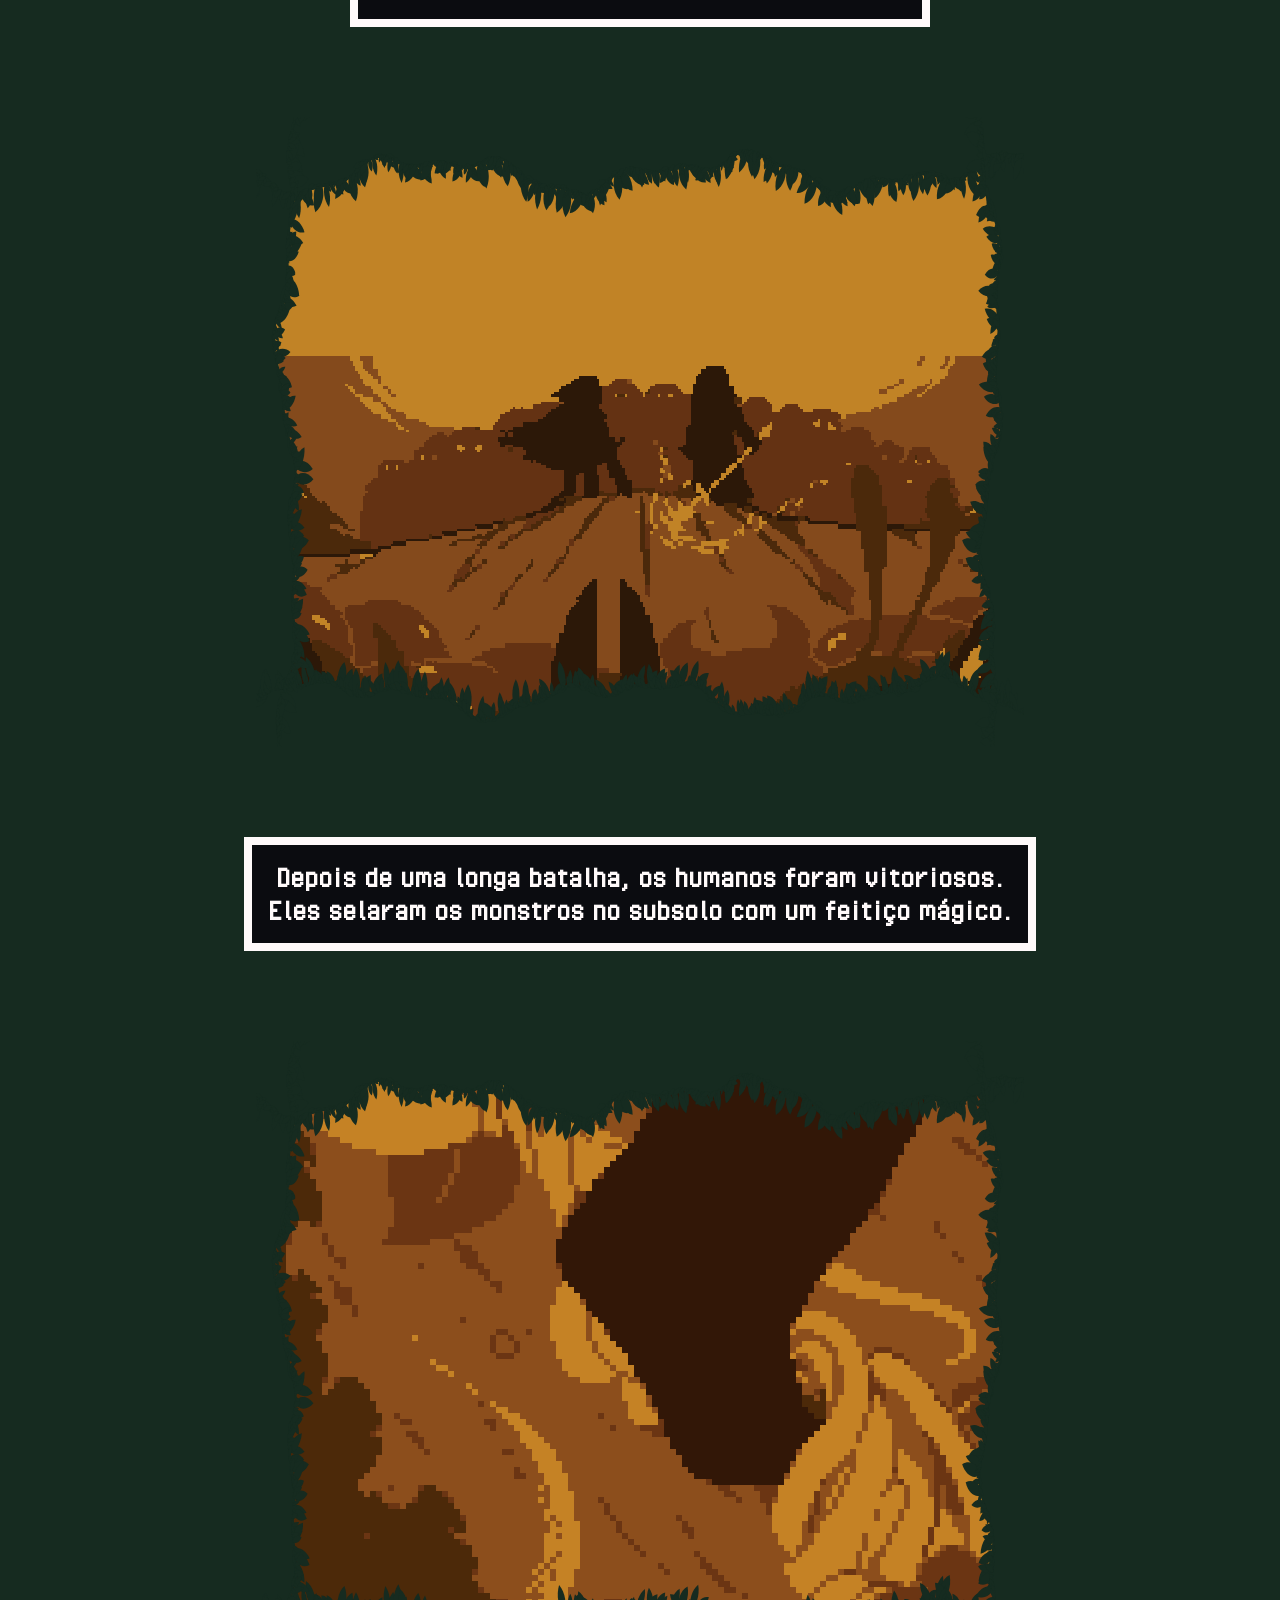
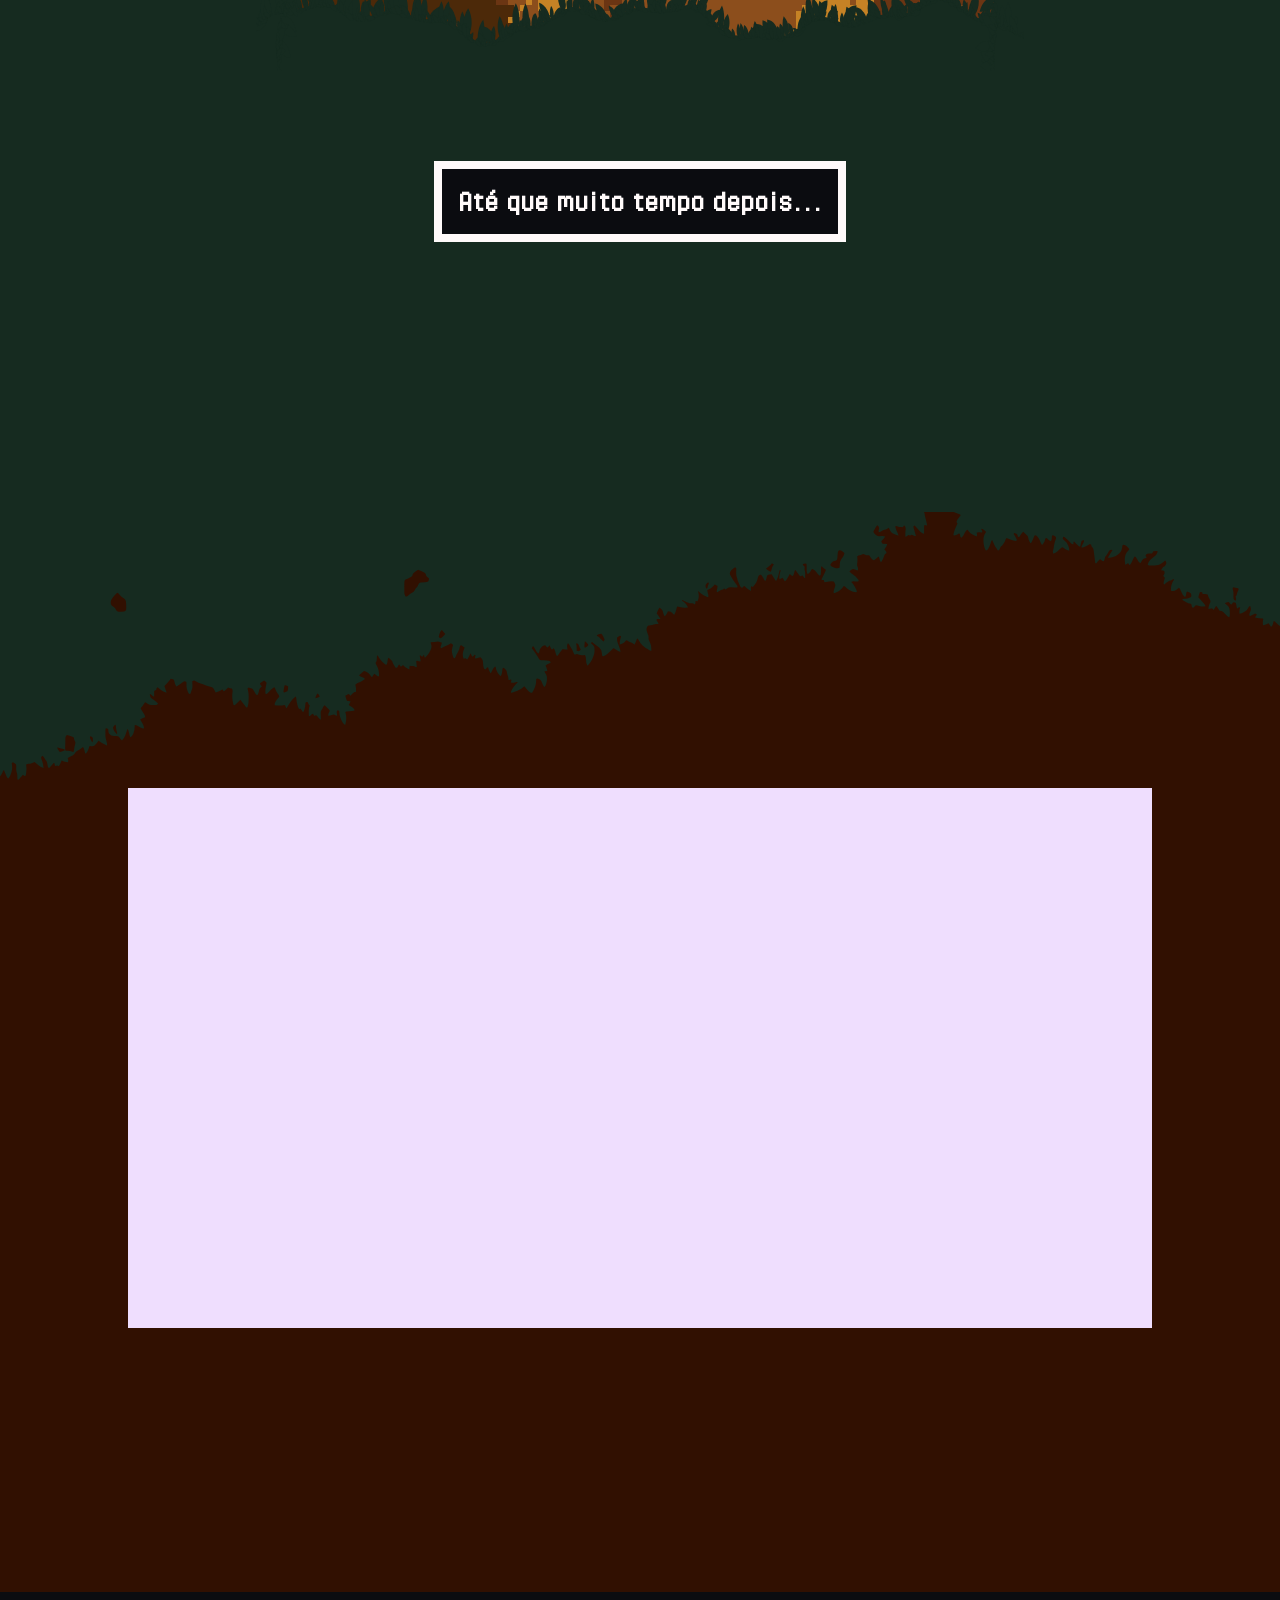
==== commit dba78c51: "test: adiciona novo metodo de scroll na pagina para a section historia em formato gameplay" ====
--- a/public/index.html
+++ b/public/index.html
@@ -105,53 +105,20 @@
         <img src="assets/imgs/folhagem_transicao_hq.svg">
       </div>
 
-      <div id="frisk">
-        <img src="">
+      <div id="container_gameplay">
+        <div class="outer-wrapper">
+          <div class="wrapper">
+            <div class="slide one"></div>
+            <div class="slide two"></div>
+            <div class="slide three"></div>
+            <div class="slide four"></div>
+          </div>
+        </div>
       </div>
-
-      <section id="ruins">
-        <img src="assets/imgs/ruins_logo.svg">
-        <div>
-
-        </div>
-      </section>
-
-      <section id="snowdin">
-        <img src="">
-        <div>
-
-        </div>
-      </section>
-
-      <section id="waterfall">
-        <img src="">
-        <div>
-
-        </div>
-      </section>
-
-      <section id="hotland">
-        <img src="">
-        <div>
-
-        </div>
-      </section>
-
-      <section id="new_home">
-        <img src="">
-        <div>
-
-        </div>
-      </section>
-
-      <section id="barrier">
-        <img src="">
-        <div>
-
-        </div>
-      </section>
     </section>
   </section>
+
+
 
   <section class="section_quiz" id="quiz">
 
--- a/public/css/index.css
+++ b/public/css/index.css
@@ -109,14 +109,13 @@
     }
 
     #subsolo {
-        height: fit-content;
+        height: 120vh;
         width: 100%;
 
         background-color: #311001;
 
         display: flex;
         flex-direction: column;
-        justify-content: space-between;
         align-items: center;
 
         #transicao_folhagem {
@@ -129,36 +128,50 @@
             }
         }
 
-        #frisk {}
-
-        section {
-            img {
-                width: 100%;
-            }
+        .slide {
+            width: 80vw;
+            height: 60vh;
         }
 
-        #ruins {
-            
+        .wrapper {
+            display: flex;
+            flex-direction: row;
+            width: 320vw;
+
+            transform: rotate(90deg) translateY(-60vh);
+            transform-origin: top left;
         }
 
-        #snowdin {
-
+        .one {
+            background: #efdefe;
         }
 
-        #waterfall {
-
+        .two {
+            background: #a3f3d3;
         }
 
-        #hotland {
-
+        .three {
+            background: #0bbaa0;
         }
 
-        #new_home {
-
+        .four {
+            background: #00dfdf;
         }
 
-        #barrier {
+        .outer-wrapper {
+            width: 60vh;
+            height: 80vw;
+            transform: rotate(-90deg) translateX(-60vh);
+            transform-origin: top left;
+            overflow-y: scroll;
+            overflow-x: hidden;
+        }
 
+        #container_gameplay{
+            background-color: red;
+
+            width: 80vw;
+            height: 60vh;
         }
     }
-}+}
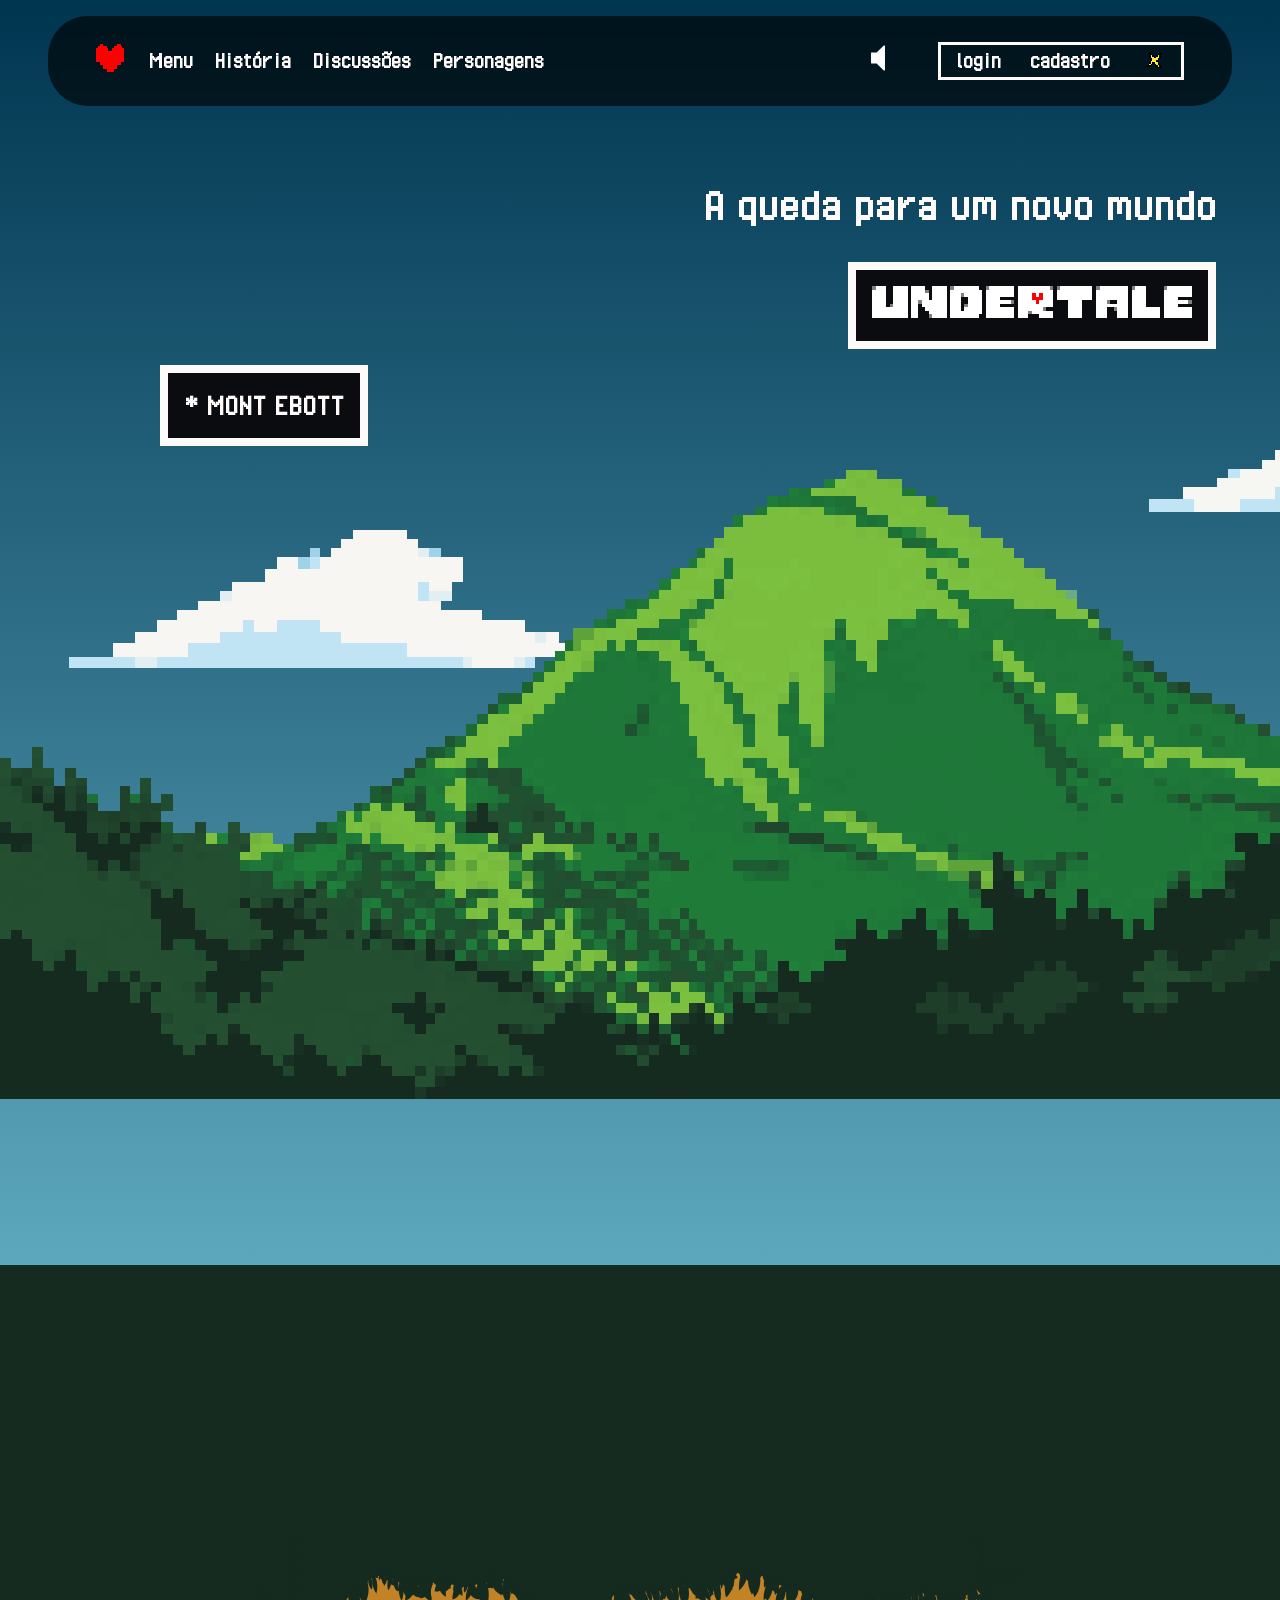
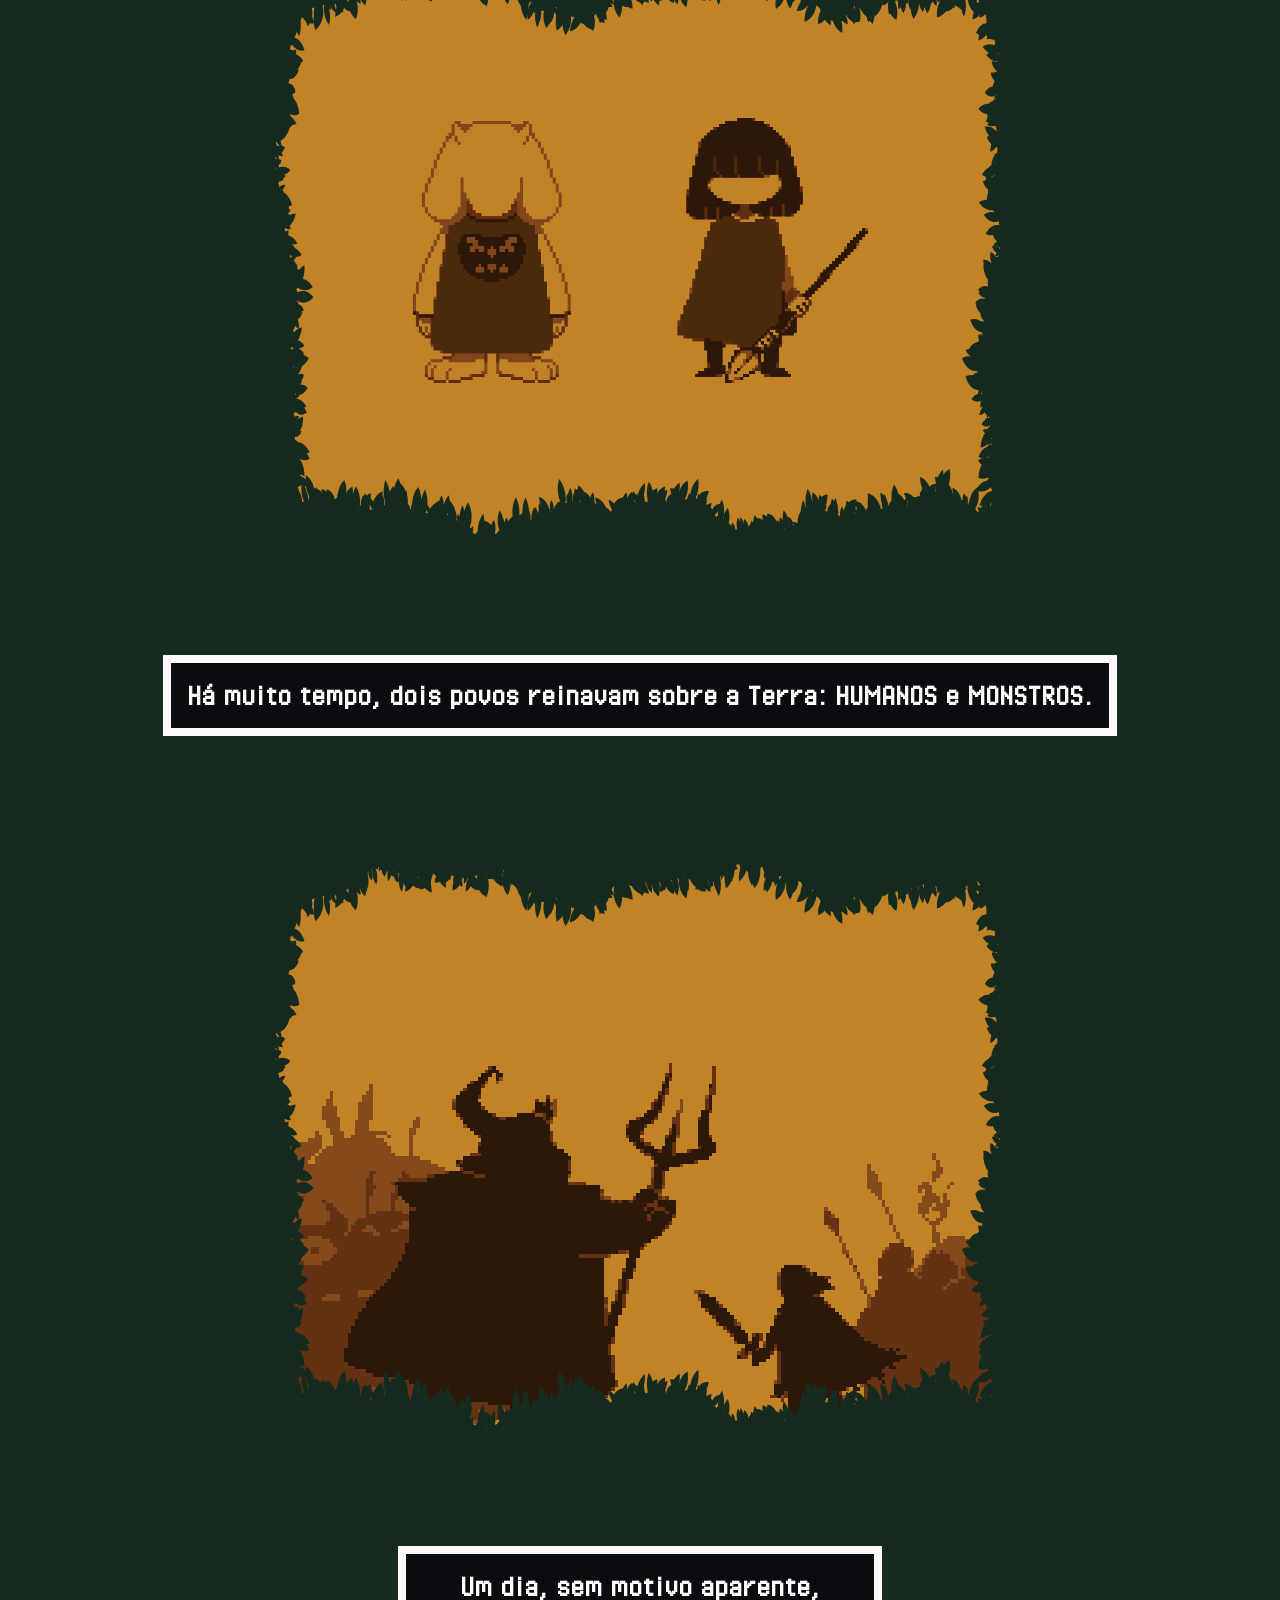
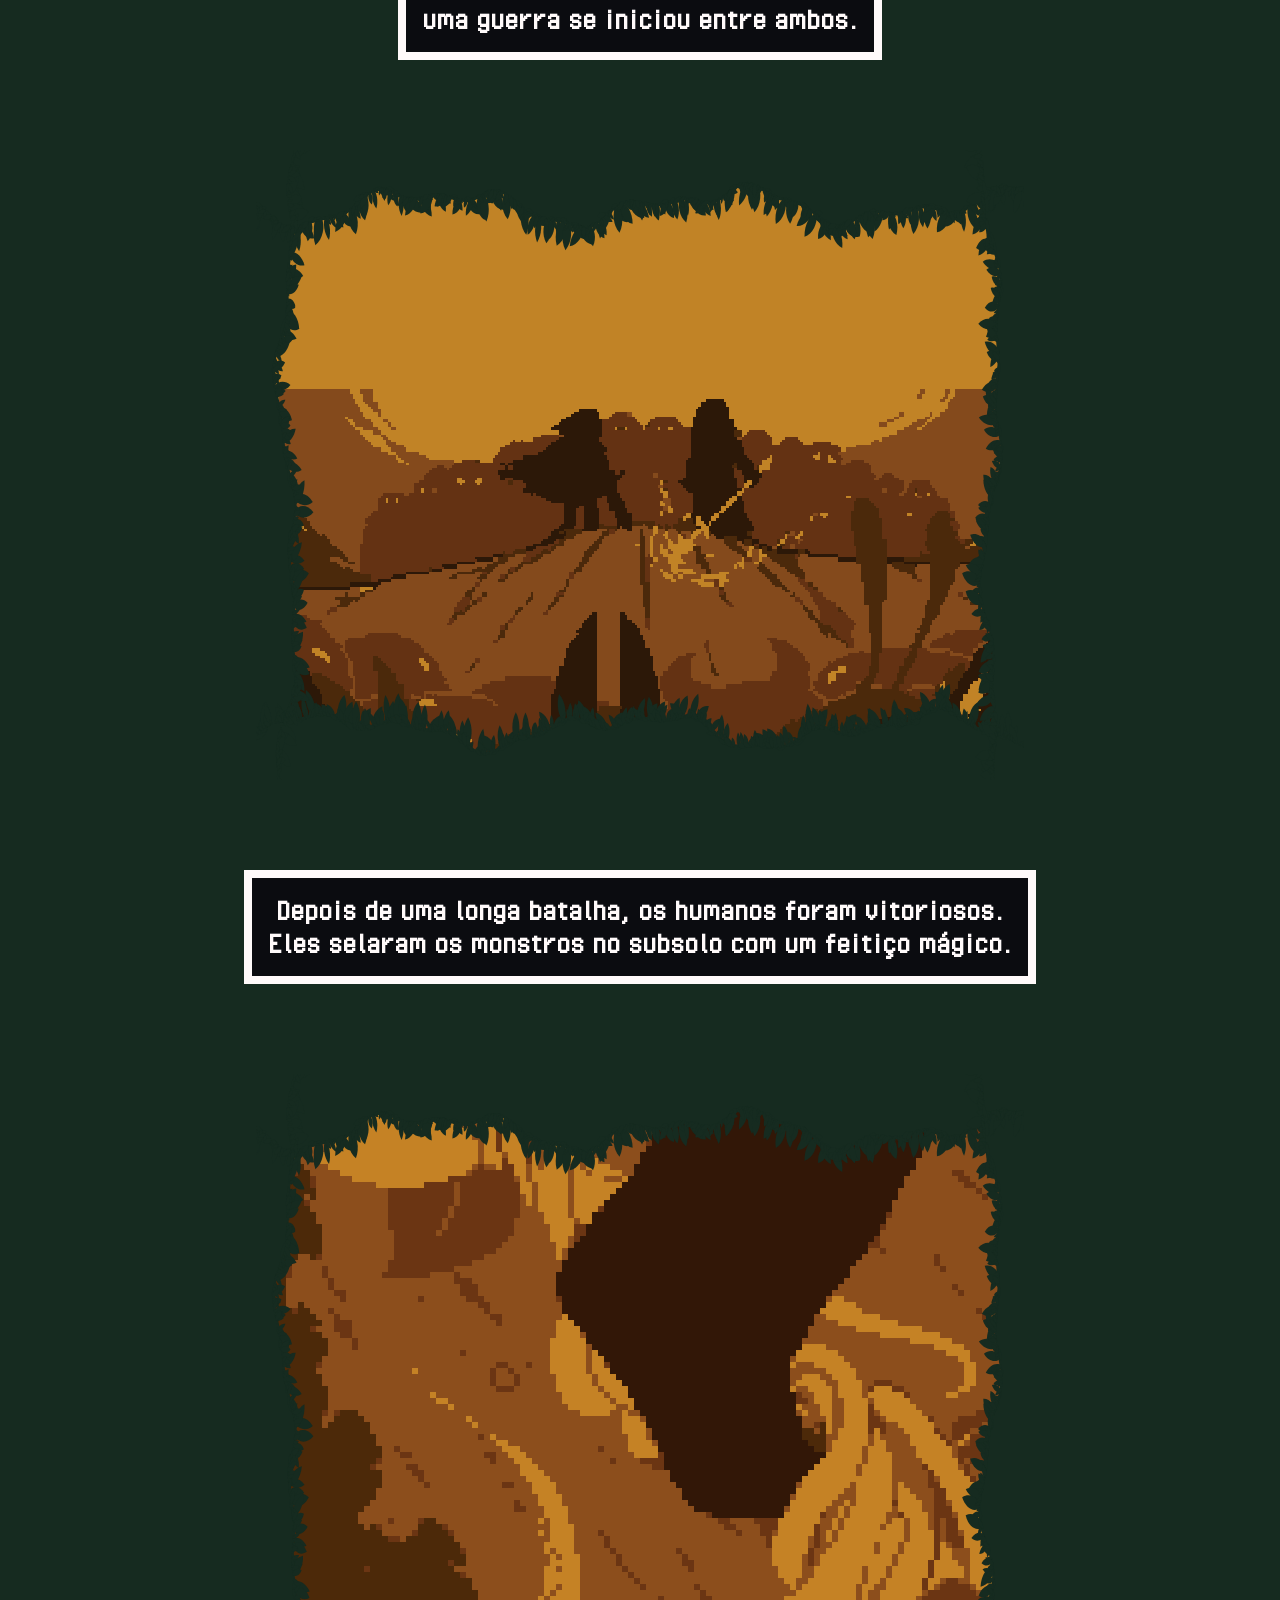
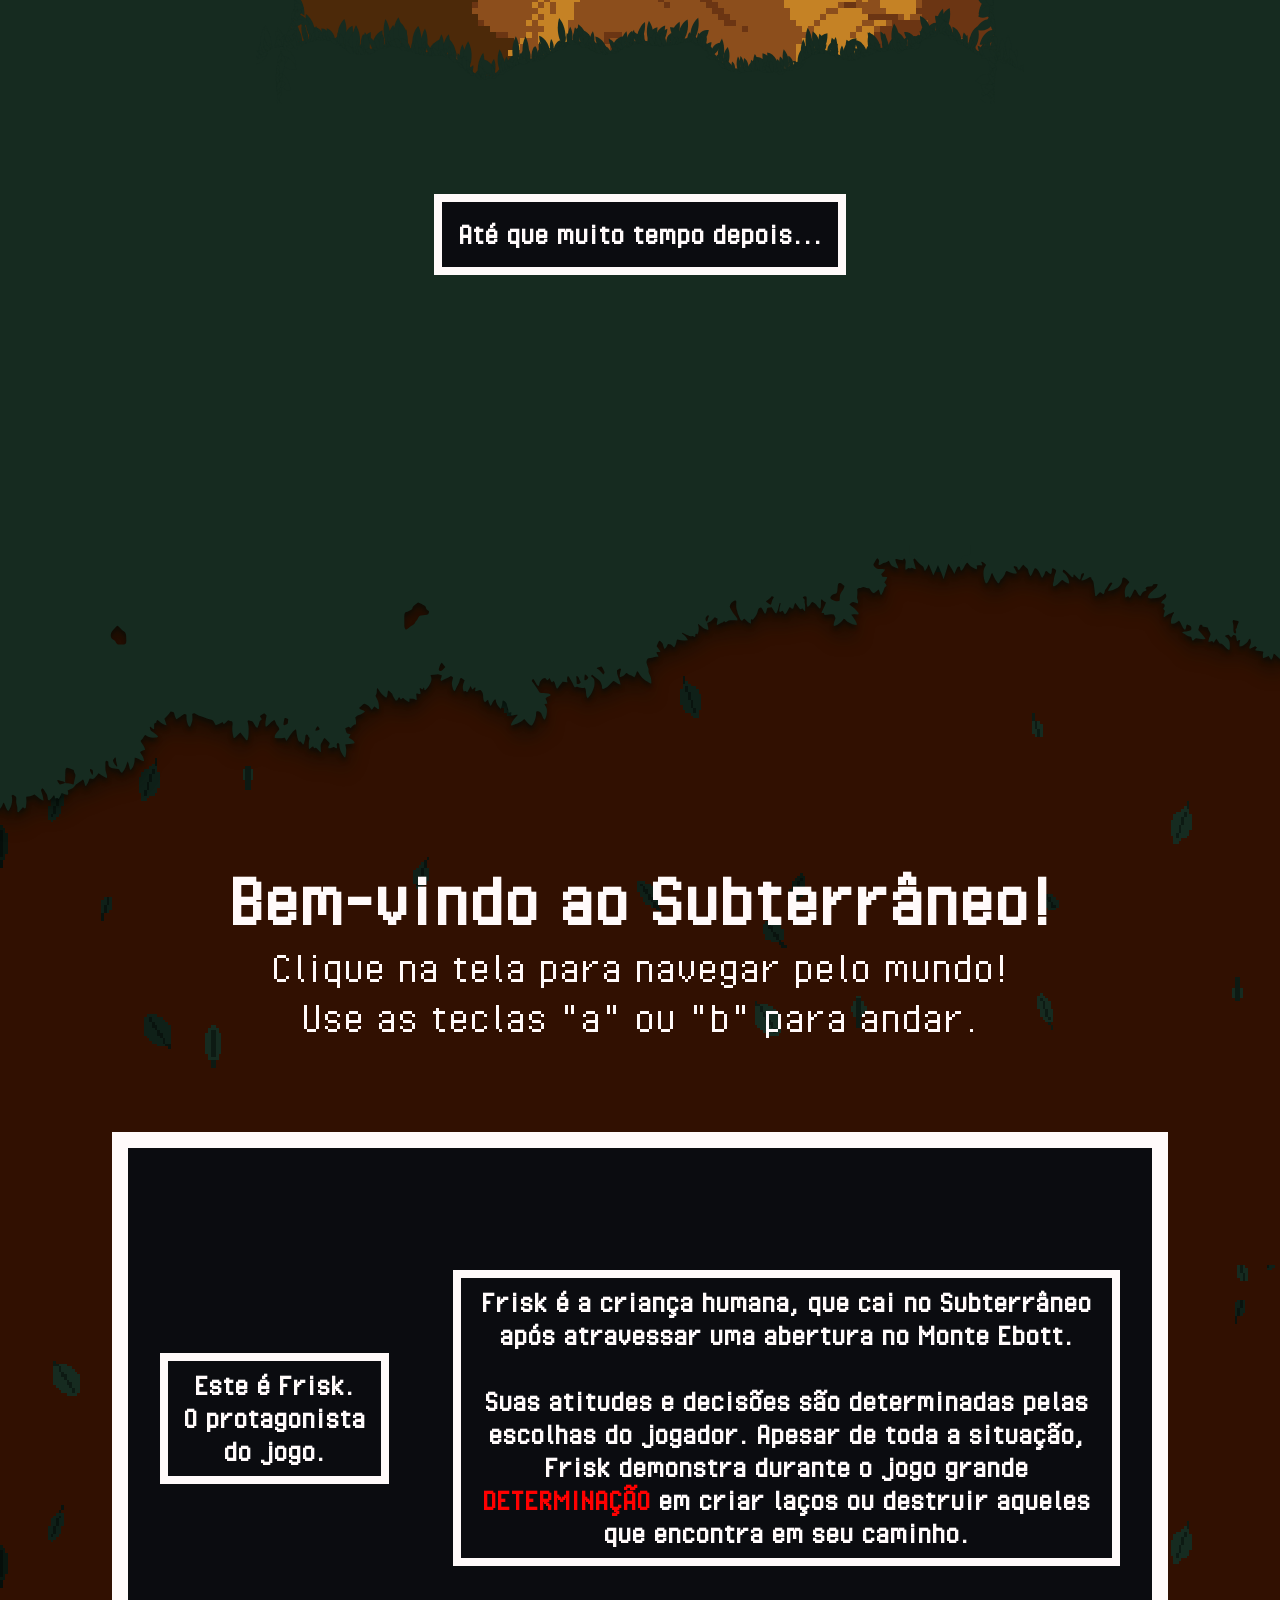
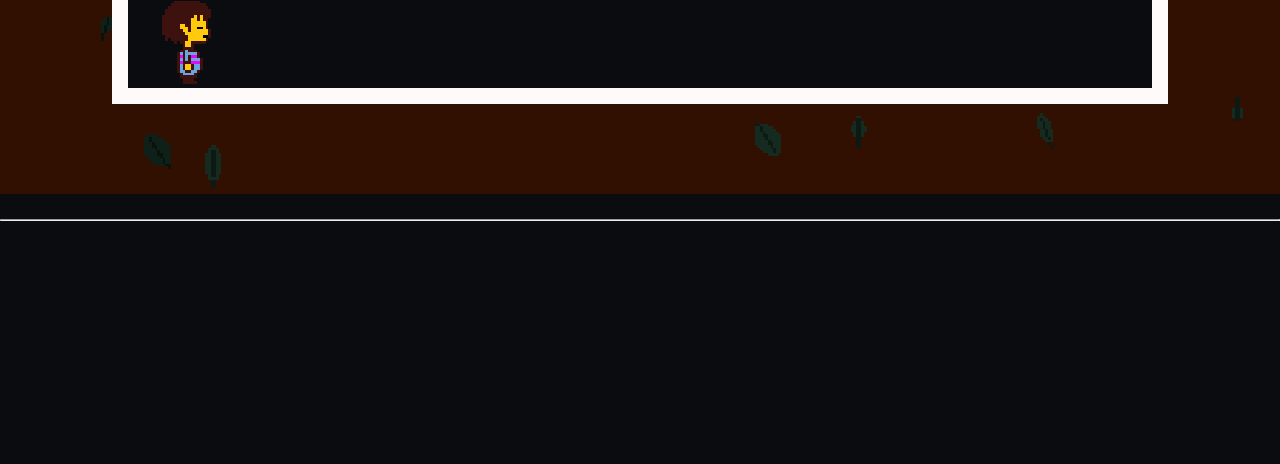
==== commit 4d6fb37c: "feat: adiciona a primeira versão da historia do jogo e mais imagens do catalogo de personagens" ====
--- a/public/index.html
+++ b/public/index.html
@@ -79,7 +79,7 @@
       </div>
 
       <div class="caixa_texto">
-        <div>Um dia, uma guerra se iniciou entre ambos.</div>
+        <div>Um dia, sem motivo aparente,<br>uma guerra se iniciou entre ambos.</div>
       </div>
 
       <div class="imagem_historia" id="selo">
@@ -105,20 +105,110 @@
         <img src="assets/imgs/folhagem_transicao_hq.svg">
       </div>
 
+      <div id="container_texto">
+        <div id="titulo">
+          Bem-vindo ao Subterrâneo!
+        </div>
+        <div id="subtitulo">
+          Clique na tela para navegar pelo mundo!
+          <br>
+          Use as teclas "a" ou "b" para andar.
+        </div>
+      </div>
+
       <div id="container_gameplay">
+        <div id="container_frisk">
+          <img src="assets/imgs/sprites/frisk_sprite_3.svg">
+        </div>
+
         <div class="outer-wrapper">
-          <div class="wrapper">
-            <div class="slide one"></div>
-            <div class="slide two"></div>
-            <div class="slide three"></div>
-            <div class="slide four"></div>
+          <div tabindex="0" class="wrapper">
+            <div class="slide one">
+              <div class="caixa_texto">
+                <div>Este é Frisk.<br>O protagonista do jogo.</div>
+              </div>
+
+              <div class="caixa_texto">
+                <div>
+                  Frisk é a criança humana, que cai no Subterrâneo após atravessar uma abertura no Monte Ebott.
+                  <br>
+                  <br>
+                  Suas atitudes e decisões são determinadas pelas escolhas do jogador. Apesar de toda a situação, Frisk
+                  demonstra durante o jogo grande <span style="font-weight: bolder; color: red;">DETERMINAÇÃO</span> em
+                  criar laços ou destruir aqueles que encontra em seu caminho.
+                </div>
+              </div>
+            </div>
+
+            <div class="slide two">
+              <div class="caixa_texto">
+                <div>Este é Floway.<br>O primeiro monstro que você encontra e o responsável por ensinar como as coisas
+                  nesse mundo funcionam.</div>
+              </div>
+
+              <img src="assets/imgs/flowey_simples.svg">
+            </div>
+
+            <div class="slide three">
+              <div id="caixa_batalha">
+
+                <div id="area_monstro">
+                  <div class="container_background"><img src="assets/imgs/grade_battle_esquerda.svg"></div>
+
+                  <div>
+                    <a onclick="mudar_msg('Este sempre será o monstro que está interagindo com você.')"
+                      id="monstro"><img src="assets/imgs/flowey.svg"></a>
+                    <div id="fala_monstro">
+                      <div id="fala_atual">Clique em que deseja saber mais!</div>
+                    </div>
+                  </div>
+
+                  <div class="container_background"><img src="assets/imgs/grade_battle_direita.svg"></div>
+                </div>
+
+                <div id="area_player">
+                  <div id="container_descricao">
+                    <a onclick="mudar_msg('Este sempre será o monstro que está interagindo com você')"><img
+                        src="assets/imgs/determinacao.svg"></a>
+                  </div>
+
+                  <div id="container_informacoes">
+                    <a onclick="mudar_msg(a)" id="nome">Frisk</a>
+                    <a onclick="mudar_msg(a)" id="love">LV 1</a>
+                    <a onclick="mudar_msg(a)" id="hp">
+                      <div>HP</div>
+                      <div id="quadrado_vida"></div>
+                      <div>20/20</div>
+                    </a>
+                  </div>
+
+                  <div id="container_acoes">
+                    <a onclick="mudar_msg(a)"><img src="">
+                      <div>FIGTH</div>
+                    </a>
+                    <a onclick="mudar_msg(a)"><img src="">
+                      <div>ACT</div>
+                    </a>
+                    <a onclick="mudar_msg(a)"><img src="">
+                      <div>ITEM</div>
+                    </a>
+                    <a onclick="mudar_msg(a)"><img src="">
+                      <div>MERCY</div>
+                    </a>
+                  </div>
+                </div>
+              </div>
+            </div>
+
+            <div class="slide four">
+
+            </div>
+
           </div>
         </div>
       </div>
     </section>
   </section>
-
-
 
   <section class="section_quiz" id="quiz">
 
@@ -157,7 +247,58 @@
 <script src="js/padroes.js">
 </script>
 <script>
-
+  function mudar_msg(a) {
+    fala_atual.innerHTML = a
+  }
+
+  let tela_gameplay = document.querySelector('.outer-wrapper')
+
+  let imagem_ativa_1 = 2
+  let imagem_ativa_2 = 4
+
+  function mudar_imagem(a) {
+    container_frisk.innerHTML = a
+  }
+
+  tela_gameplay.addEventListener('keydown', function (evento) {
+
+    if (evento.key === 'a' || evento.keyCode === 37) {
+      tela_gameplay.scrollTop -= 30;
+
+      imagem_ativa_2 = 4
+
+      if (imagem_ativa_1 == 4) {
+        imagem_ativa_1 = 0
+
+        mudar_imagem(`<img src="assets/imgs/sprites/frisk_sprite_1.svg">`)
+      } else if (imagem_ativa_1 == 2) {
+        imagem_ativa_1++
+
+        mudar_imagem(`<img src="assets/imgs/sprites/frisk_sprite_2.svg">`)
+      } else {
+        imagem_ativa_1++
+      }
+
+    } else if (evento.key === 'd' || evento.keyCode === 39) {
+      tela_gameplay.scrollTop += 30;
+
+      imagem_ativa_1 = 2
+
+      if (imagem_ativa_2 == 4) {
+        imagem_ativa_2 = 0
+
+
+        mudar_imagem(`<img src="assets/imgs/sprites/frisk_sprite_4.svg">`)
+      } else if (imagem_ativa_2 == 2) {
+        imagem_ativa_2++
+
+        mudar_imagem(`<img src="assets/imgs/sprites/frisk_sprite_3.svg">`)
+      } else {
+        imagem_ativa_2++
+      }
+    }
+
+  });
 </script>
 
 </html>
--- a/public/css/style.css
+++ b/public/css/style.css
@@ -8,6 +8,13 @@
 @font-face {
     font-family: 'mercy';
     src: url('../assets/fonts/mercy/mercy.otf') format('truetype');
+    font-weight: normal;
+    font-style: normal;
+}
+
+@font-face {
+    font-family: 'mars';
+    src: url('../assets/fonts/mars_needs_cunnilingus/Mars_Needs_Cunnilingus.ttf') format('truetype');
     font-weight: normal;
     font-style: normal;
 }
--- a/public/css/index.css
+++ b/public/css/index.css
@@ -109,7 +109,9 @@
     }
 
     #subsolo {
-        height: 120vh;
+        background-image: url(../assets/imgs/folhas_caindo_pixel.svg);
+
+        height: fit-content;
         width: 100%;
 
         background-color: #311001;
@@ -128,50 +130,275 @@
             }
         }
 
-        .slide {
+        #container_texto {
+            div {
+                color: #fffafa;
+                text-align: center;
+            }
+
+            #titulo {
+                font-weight: bolder;
+                font-size: 5rem;
+            }
+
+            #subtitulo {
+                font-size: 3rem;
+            }
+        }
+
+        #container_gameplay {
             width: 80vw;
             height: 60vh;
-        }
-
-        .wrapper {
-            display: flex;
-            flex-direction: row;
-            width: 320vw;
-
-            transform: rotate(90deg) translateY(-60vh);
-            transform-origin: top left;
-        }
-
-        .one {
-            background: #efdefe;
-        }
-
-        .two {
-            background: #a3f3d3;
-        }
-
-        .three {
-            background: #0bbaa0;
-        }
-
-        .four {
-            background: #00dfdf;
-        }
-
-        .outer-wrapper {
-            width: 60vh;
-            height: 80vw;
-            transform: rotate(-90deg) translateX(-60vh);
-            transform-origin: top left;
-            overflow-y: scroll;
-            overflow-x: hidden;
-        }
-
-        #container_gameplay{
-            background-color: red;
-
-            width: 80vw;
-            height: 60vh;
-        }
-    }
-}
+
+            position: relative;
+
+            border: 1rem #fffafa solid;
+
+            margin: 10vh;
+
+            #container_frisk {
+                position: absolute;
+                bottom: 0;
+                left: 2rem;
+                z-index: 2;
+            }
+
+            .outer-wrapper {
+                width: 60vh;
+                height: 80vw;
+                transform: rotate(-90deg) translateX(-60vh);
+                transform-origin: top left;
+                overflow-y: hidden;
+                overflow-x: hidden;
+
+                .wrapper {
+                    display: flex;
+                    flex-direction: row;
+                    width: 320vw;
+
+                    transform: rotate(90deg) translateY(-60vh);
+                    transform-origin: top left;
+
+                    .slide {
+                        width: 80vw;
+                        height: 60vh;
+
+                        background-color: #0b0c10;
+
+                        .caixa_texto {
+                            border: #fffafa solid 0.5rem;
+
+                            div {
+                                margin: 0.5rem;
+                            }
+                        }
+                    }
+
+                    .one {
+                        display: flex;
+                        align-items: center;
+                        justify-content: space-between;
+
+                        div {
+                            margin: 2rem;
+                        }
+                    }
+
+                    .two {
+                        display: flex;
+                        align-items: center;
+                        flex-direction: column;
+                        justify-content: flex-end;
+                        gap: 4rem;
+
+                        img {
+                            height: 6rem;
+                        }
+
+                        .caixa_texto {
+                            width: 60%;
+                        }
+                    }
+
+                    .three {
+                        display: flex;
+                        align-items: center;
+                        justify-content: flex-end;
+
+
+                        #caixa_batalha {
+                            display: flex;
+                            justify-content: center;
+                            align-items: center;
+                            flex-direction: column;
+
+                            border: #fffafa solid 0.5rem;
+
+                            height: 80%;
+                            width: 70%;
+
+                            #area_monstro {
+                                display: flex;
+                                justify-content: space-between;
+
+                                position: relative;
+
+                                height: 40%;
+                                width: 95%;
+
+                                .container_background {
+                                    height: 100%;
+
+                                    img {
+                                        height: 100%;
+                                    }
+                                }
+
+                                #monstro {
+
+                                    position: absolute;
+                                    bottom: 0;
+                                    left: 50%;
+                                    transform: translateX(-50%);
+
+                                    margin-right: 1rem;
+
+                                    img {
+                                        height: 4rem;
+                                    }
+                                }
+
+                                #fala_monstro {
+                                    position: absolute;
+                                    bottom: 50%;
+                                    transform: translateY(50%);
+                                    left: 55%;
+
+                                    width: 15rem;
+
+                                    background-color: #fffafa;
+                                    border-radius: 10px;
+
+                                    div {
+                                        margin: 0.5rem;
+                                        font-size: 1.25rem;
+                                        text-align: justify;
+                                    }
+                                }
+                            }
+
+                            #area_player {
+                                height: 50%;
+                                width: 95%;
+
+                                display: flex;
+                                justify-content: space-between;
+                                flex-direction: column;
+
+                                #container_descricao {
+                                    display: flex;
+                                    justify-content: center;
+                                    align-items: center;
+
+                                    align-self: center;
+
+                                    width: 20%;
+                                    height: 65%;
+
+                                    outline: #fffafa solid 0.5rem;
+                                    outline-offset: -0.5rem;
+
+                                    a {
+                                        height: 1rem;
+
+                                        img {
+                                            height: 100%;
+                                        }
+                                    }
+                                }
+
+                                #container_informacoes {
+                                    display: flex;
+                                    align-items: center;
+                                    justify-content: space-between;
+
+                                    width: 60%;
+                                    height: 10%;
+
+                                    a {
+                                        font-family: 'mars';
+                                        color: #fffafa;
+                                        width: fit-content;
+                                    }
+
+                                    #hp {
+                                        display: flex;
+                                        justify-content: space-around;
+                                        width: 30%;
+                                        height: 100%;
+
+                                        div {
+                                            font-family: 'mars';
+                                            color: #fffafa;
+                                        }
+
+                                        #quadrado_vida {
+                                            height: 100%;
+                                            width: 30%;
+                                            background-color: #ffff00;
+                                        }
+                                    }
+                                }
+
+                                #container_acoes {
+                                    display: flex;
+                                    justify-content: space-between;
+
+                                    width: 100%;
+                                    height: 20%;
+
+                                    a {
+                                        color: #c18326;
+                                        text-decoration: none;
+
+                                        img {
+                                            height: 100%;
+                                        }
+
+                                        div {
+                                            font-family: 'mercy';
+                                            font-size: 1.25rem;
+                                        }
+
+                                        display: flex;
+                                        justify-content: space-between;
+                                        align-items: center;
+
+                                        width: 15%;
+
+                                        border: #c18326 solid 0.2rem;
+                                    }
+
+                                    a:hover {
+                                        border: #ffff00 solid 0.2rem;
+                                        color: #ffff00;
+                                    }
+                                }
+                            }
+                        }
+                    }
+
+                    .four {}
+                }
+            }
+        }
+
+        #container_gameplay:focus-within {
+            border-style: outset;
+        }
+    }
+
+    #espaco_em_branco {
+        height: 20vh;
+    }
+}
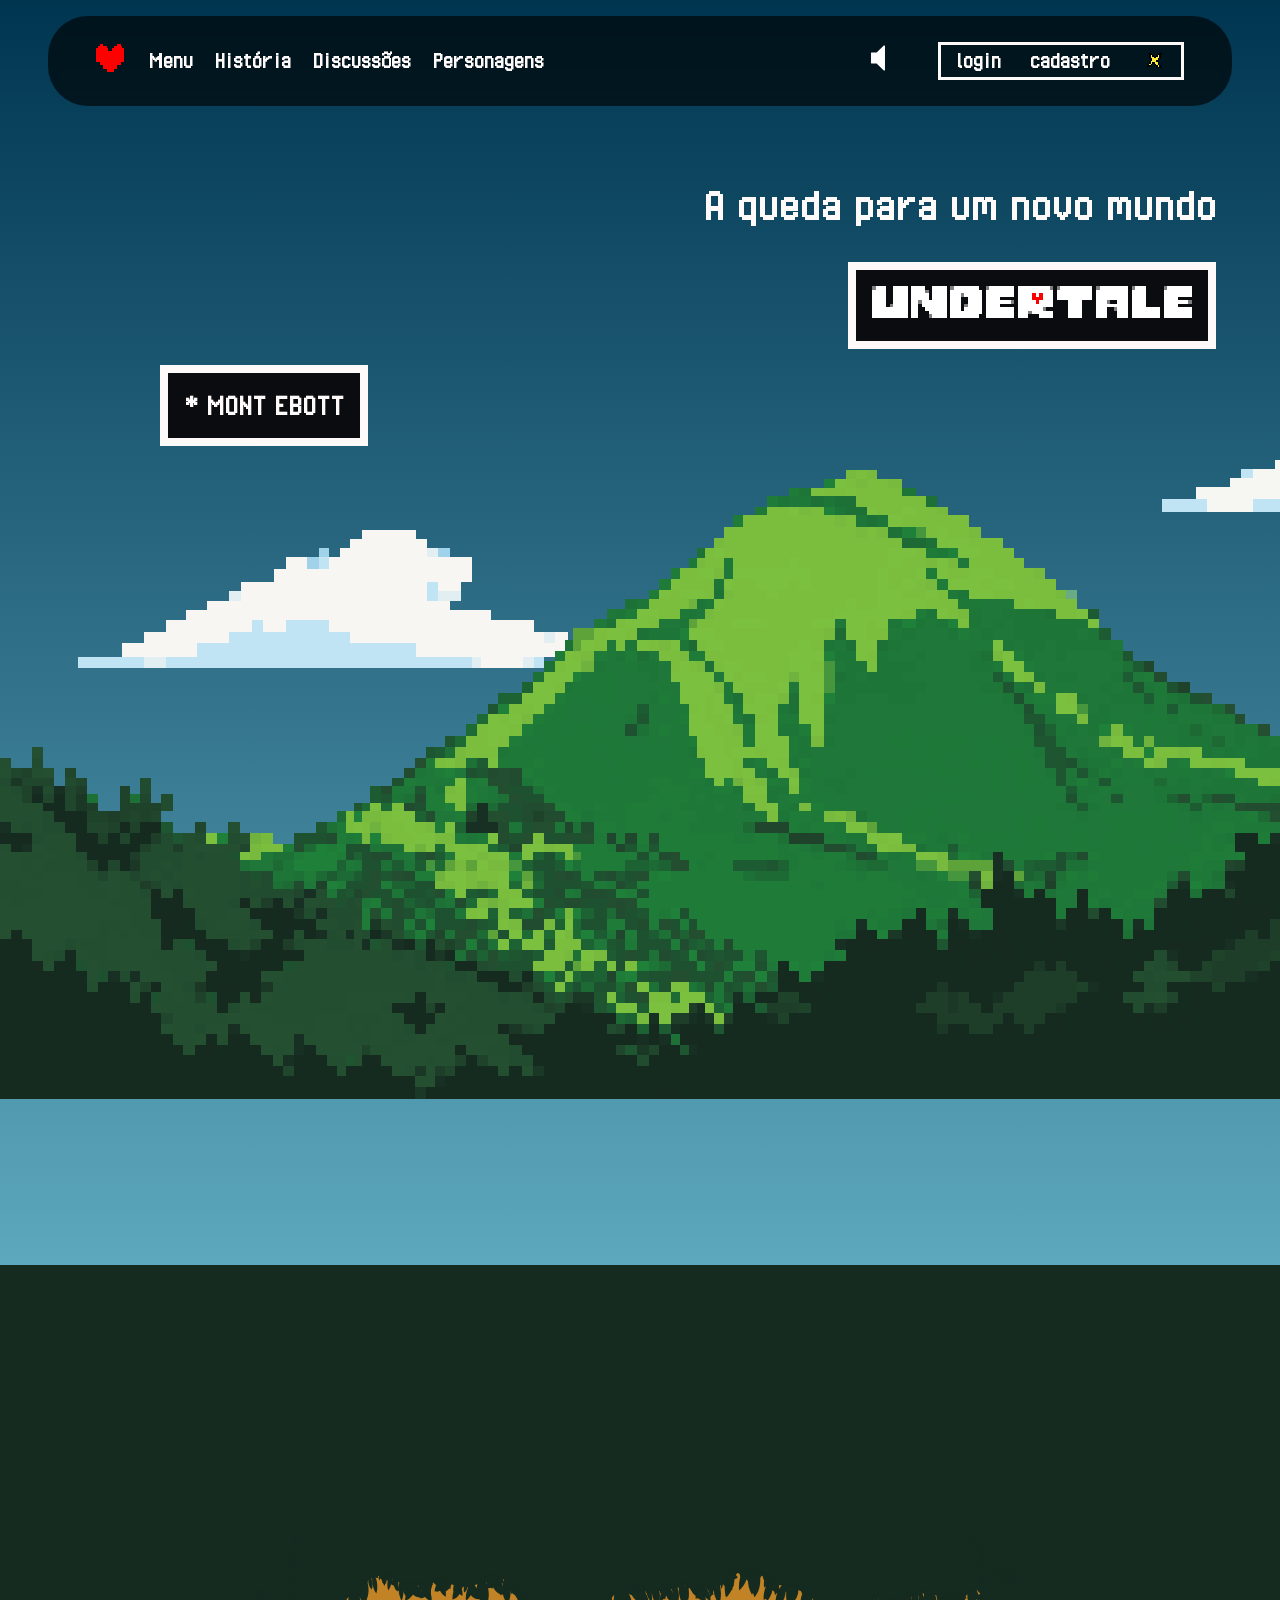
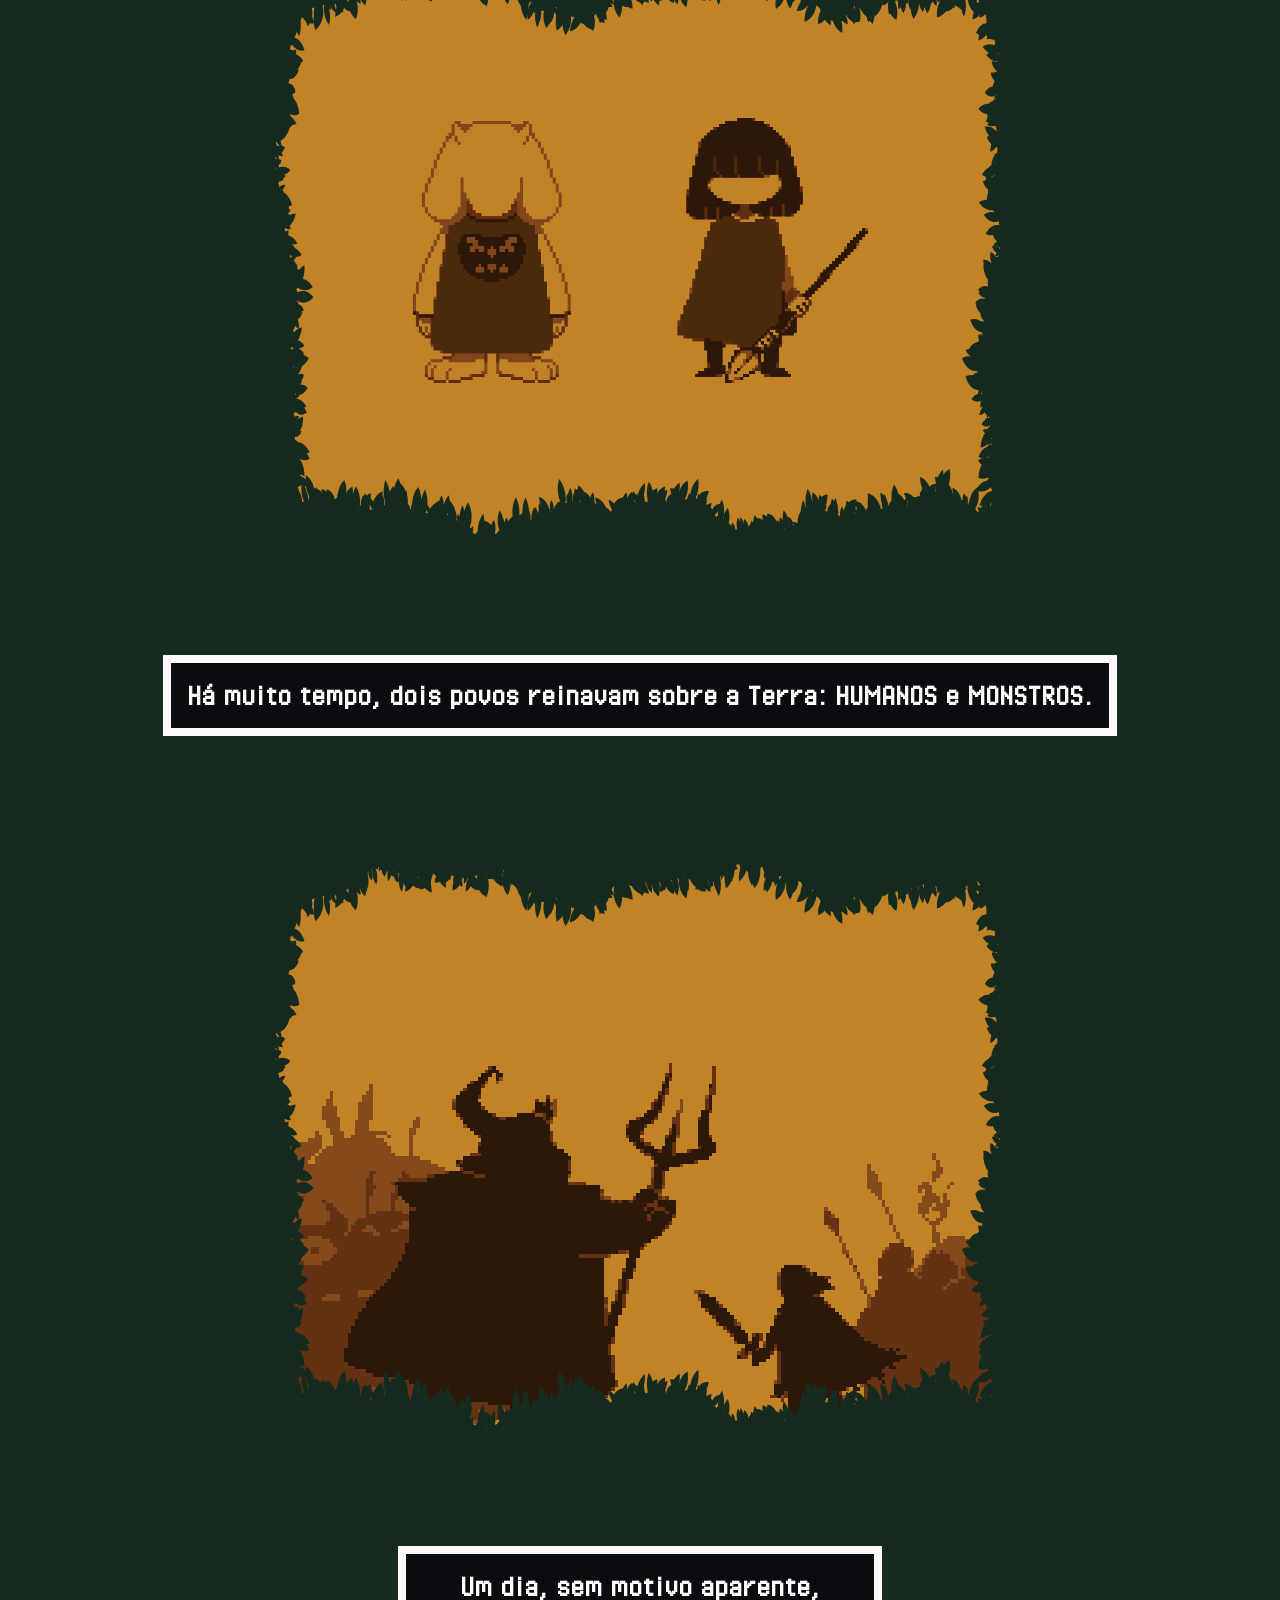
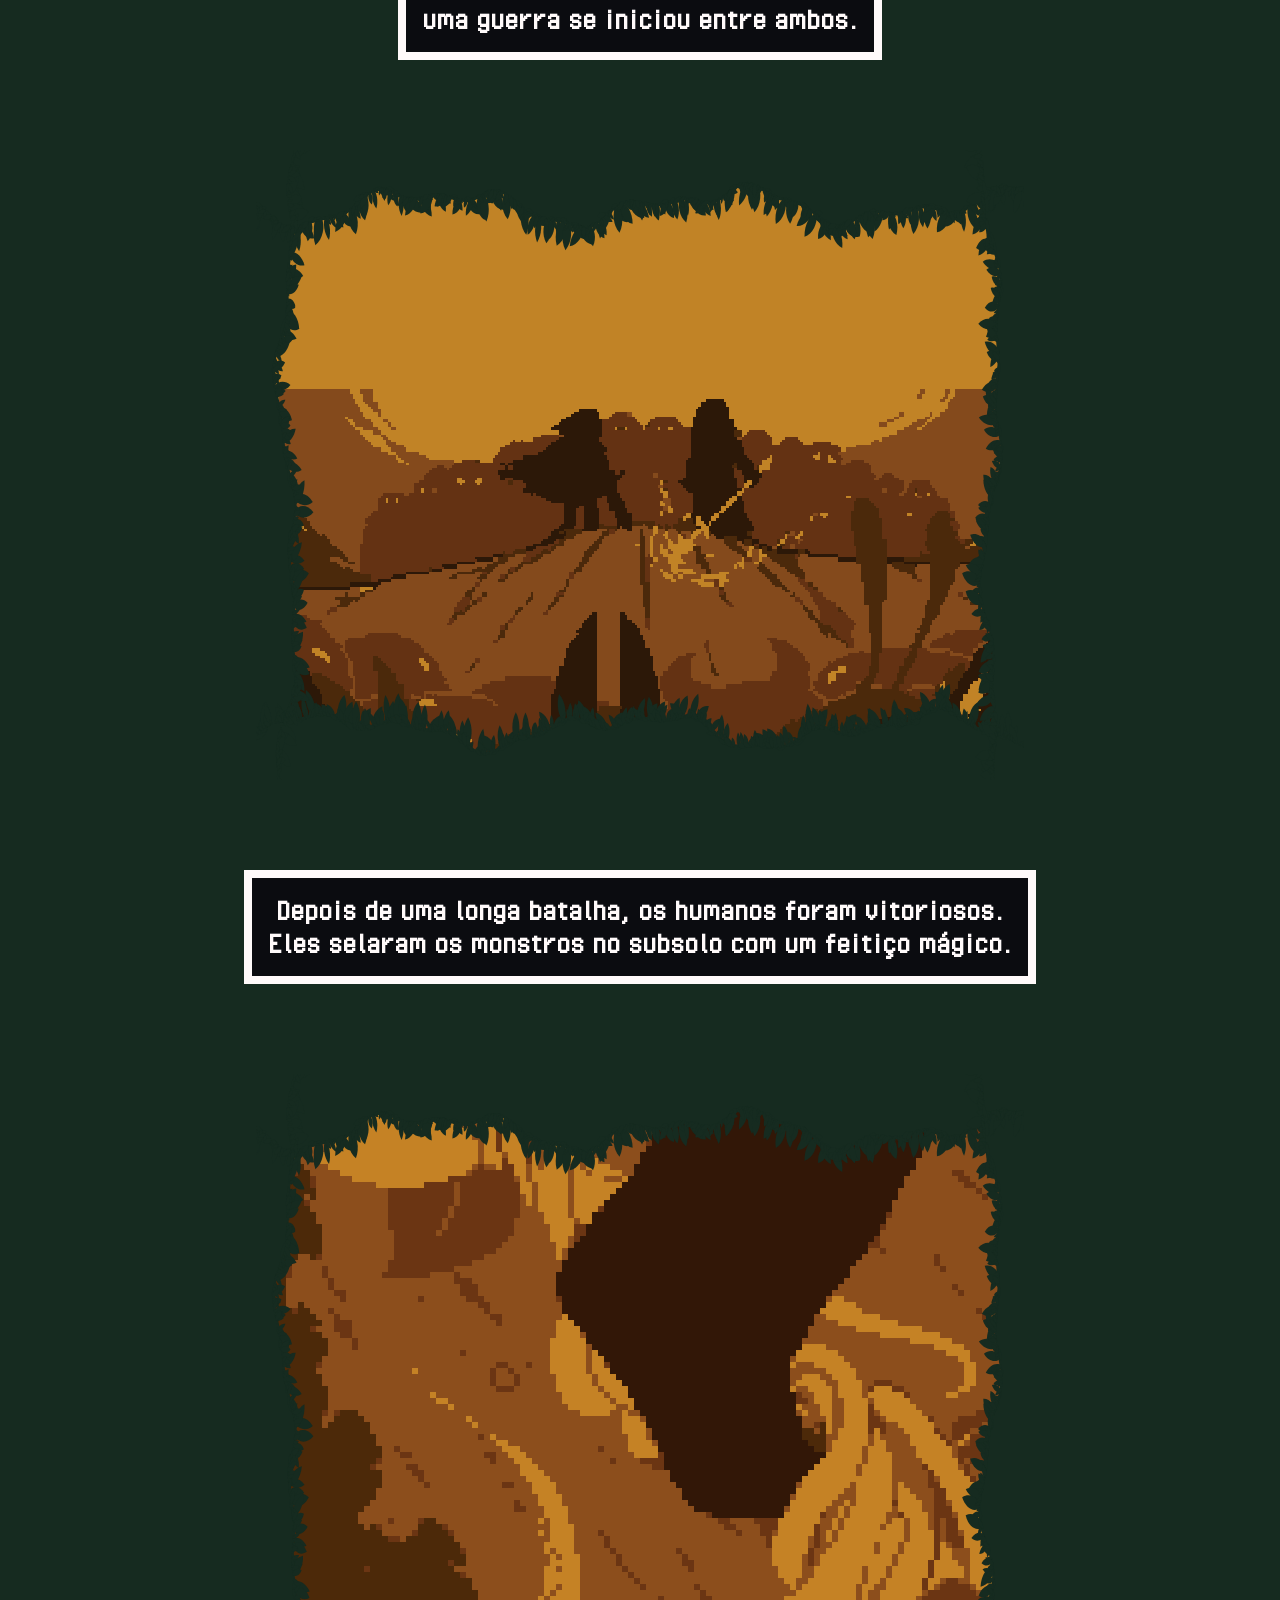
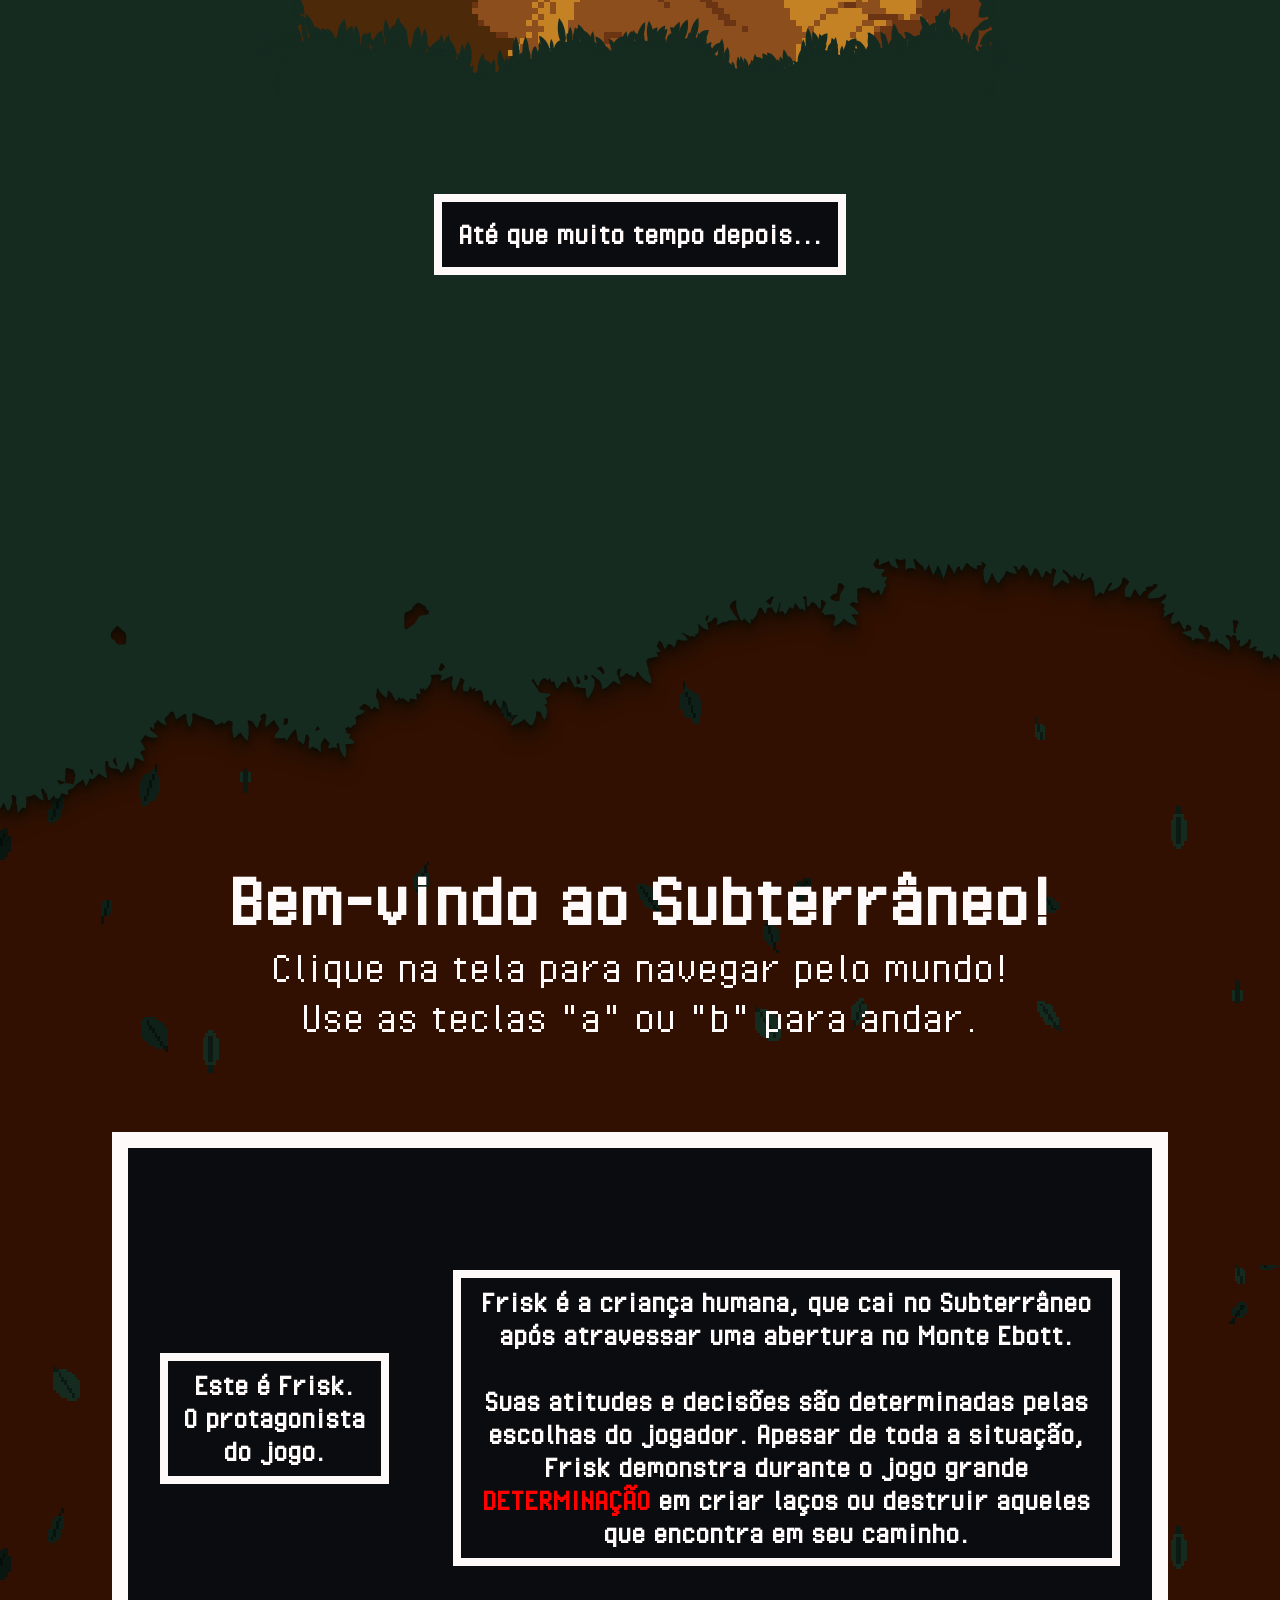
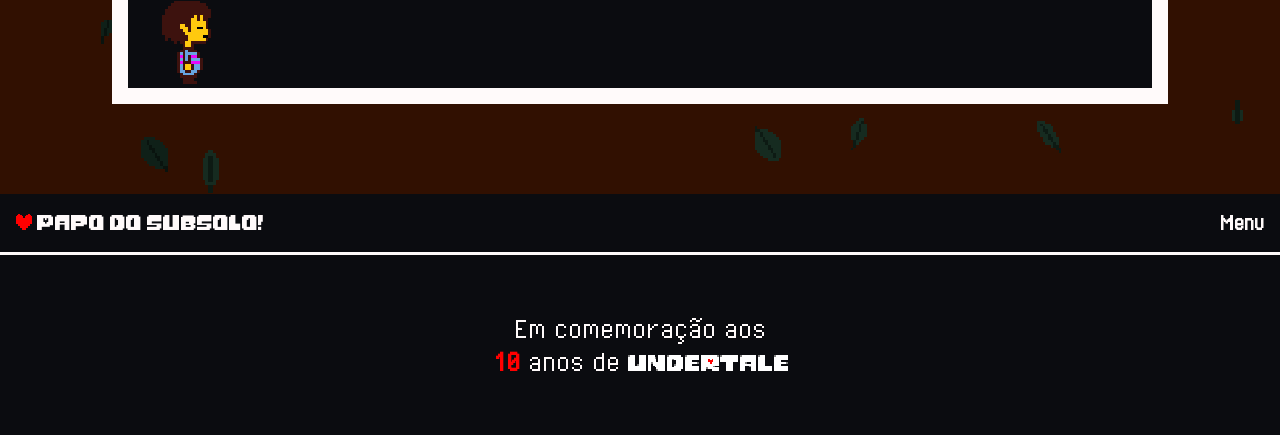
==== commit 19bdce39: "feat: adiciona footer em todas as paginas" ====
--- a/public/index.html
+++ b/public/index.html
@@ -219,23 +219,19 @@
   </section>
 
   <footer>
-    <div id="menu_cima">
-      <nav>
-        <a id="button_subir" href="index.html#menu"><img src=""></a>
-      </nav>
-      <nav>
-        <a href=""></a>
-        <a href=""></a>
-        <a href=""></a>
-        <a href=""></a>
-        <a href=""></a>
+    <div id="container_cima">
+      <div id="logo_pagina">
+        <img src="assets/imgs/determinacao.svg">
+        Papo do Subsolo!
+      </div>
+      <nav id="navegador_footer">
+        <a href="index.html#menu">Menu</a>
       </nav>
     </div>
 
-    <hr>
-
-    <div>
-
+    <div id="container_baixo">
+      <div class="titulo">Em comemoração aos</div>
+      <div class="subtitulo"><span>10</span> anos de <a href="https://undertale.com/"><img src="assets/imgs/logo_undertale.svg" alt=""></a></div>
     </div>
   </footer>
 
--- a/public/css/style.css
+++ b/public/css/style.css
@@ -15,6 +15,13 @@
 @font-face {
     font-family: 'mars';
     src: url('../assets/fonts/mars_needs_cunnilingus/Mars_Needs_Cunnilingus.ttf') format('truetype');
+    font-weight: normal;
+    font-style: normal;
+}
+
+@font-face {
+    font-family: 'monster';
+    src: url('../assets/fonts/monster_friend_fore/MonsterFriendFore.otf') format('truetype');
     font-weight: normal;
     font-style: normal;
 }
@@ -115,7 +122,7 @@
     font-family: sans-serif;
 }
 
-a{
+a {
     cursor: pointer;
 }
 
@@ -233,8 +240,75 @@
 
 footer {
     z-index: 2;
-    height: 30vh;
+    height: fit-content;
     width: 100%;
 
     background-color: #0b0c10;
+
+    #container_cima {
+        height: fit-content;
+
+        display: flex;
+        justify-content: space-between;
+        align-items: center;
+
+        border-bottom: #fffafa solid 0.2rem;
+
+        #logo_pagina {
+            margin: 1rem;
+            color: #fffafa;
+            font-family: 'monster';
+
+            img {
+                height: 1rem;
+            }
+        }
+
+        #navegador_footer {
+            margin: 1rem;
+
+            a {
+                color: #fffafa;
+                font-weight: bold;
+                font-size: 1.5rem;
+                text-decoration: none;
+            }
+
+            a:hover {
+                text-decoration: underline;
+            }
+        }
+    }
+
+    #container_baixo {
+        height: 20vh;
+
+        display: flex;
+        align-items: center;
+        justify-content: center;
+        flex-direction: column;
+
+
+        .titulo {
+            text-align: center;
+            font-size: 2rem;
+            color: #fffafa;
+        }
+
+        .subtitulo {
+            font-size: 2rem;
+            color: #fffafa;
+
+            span {
+                color: red;
+                font-weight: bold;
+            }
+
+            a {
+                img {
+                    height: 1rem;
+                }
+            }
+        }
+    }
 }
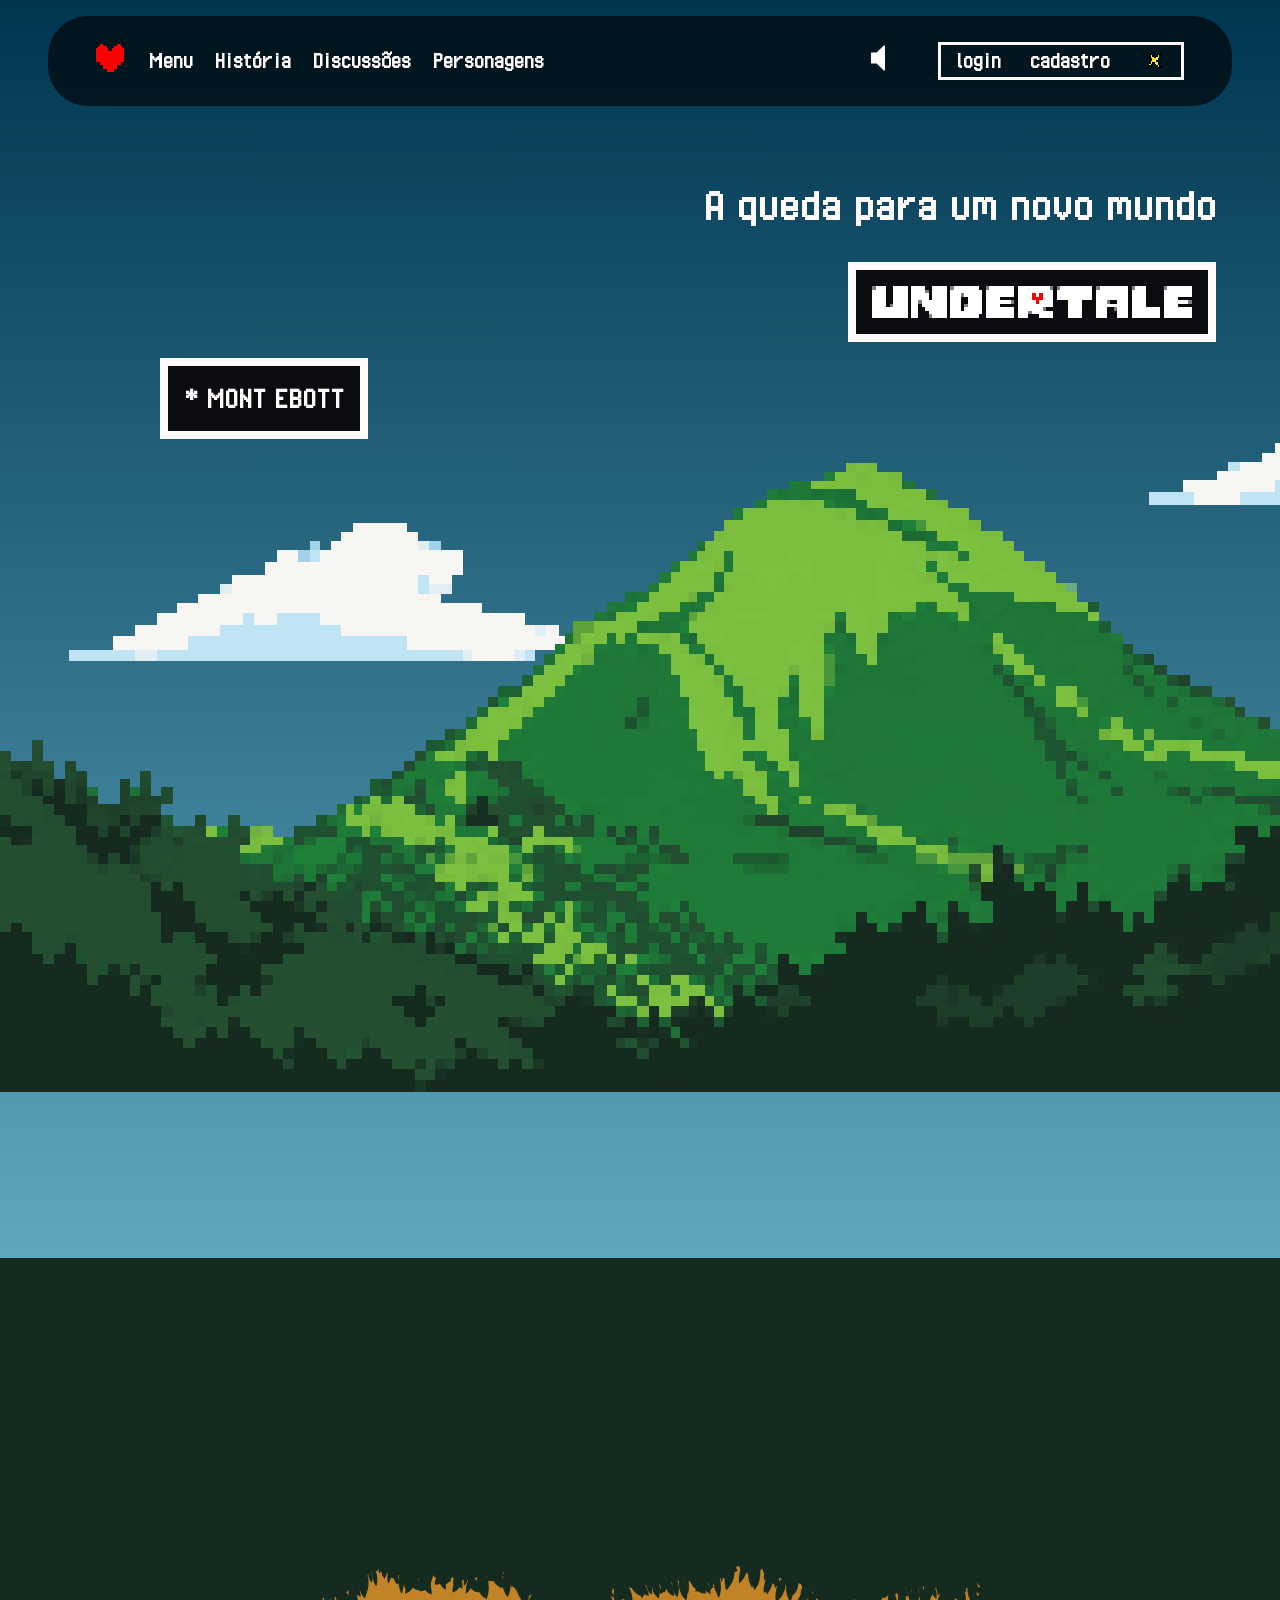
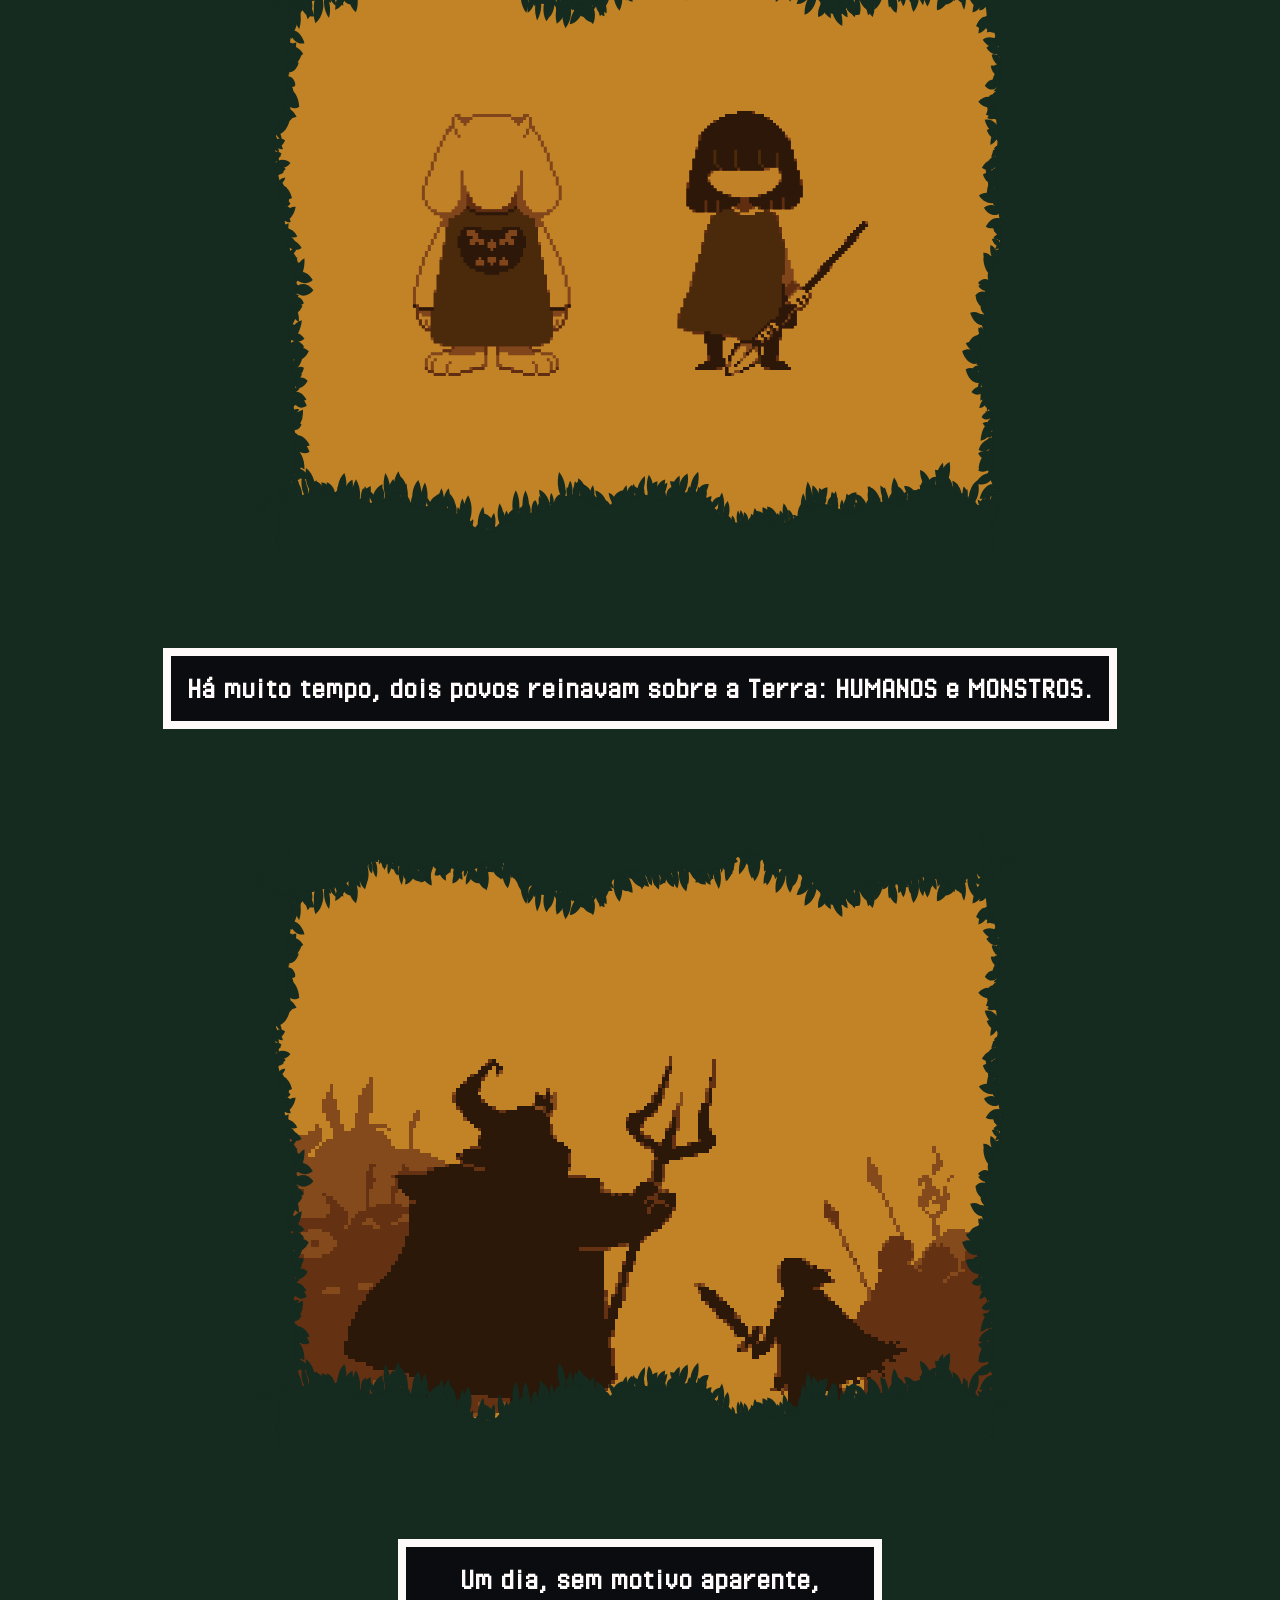
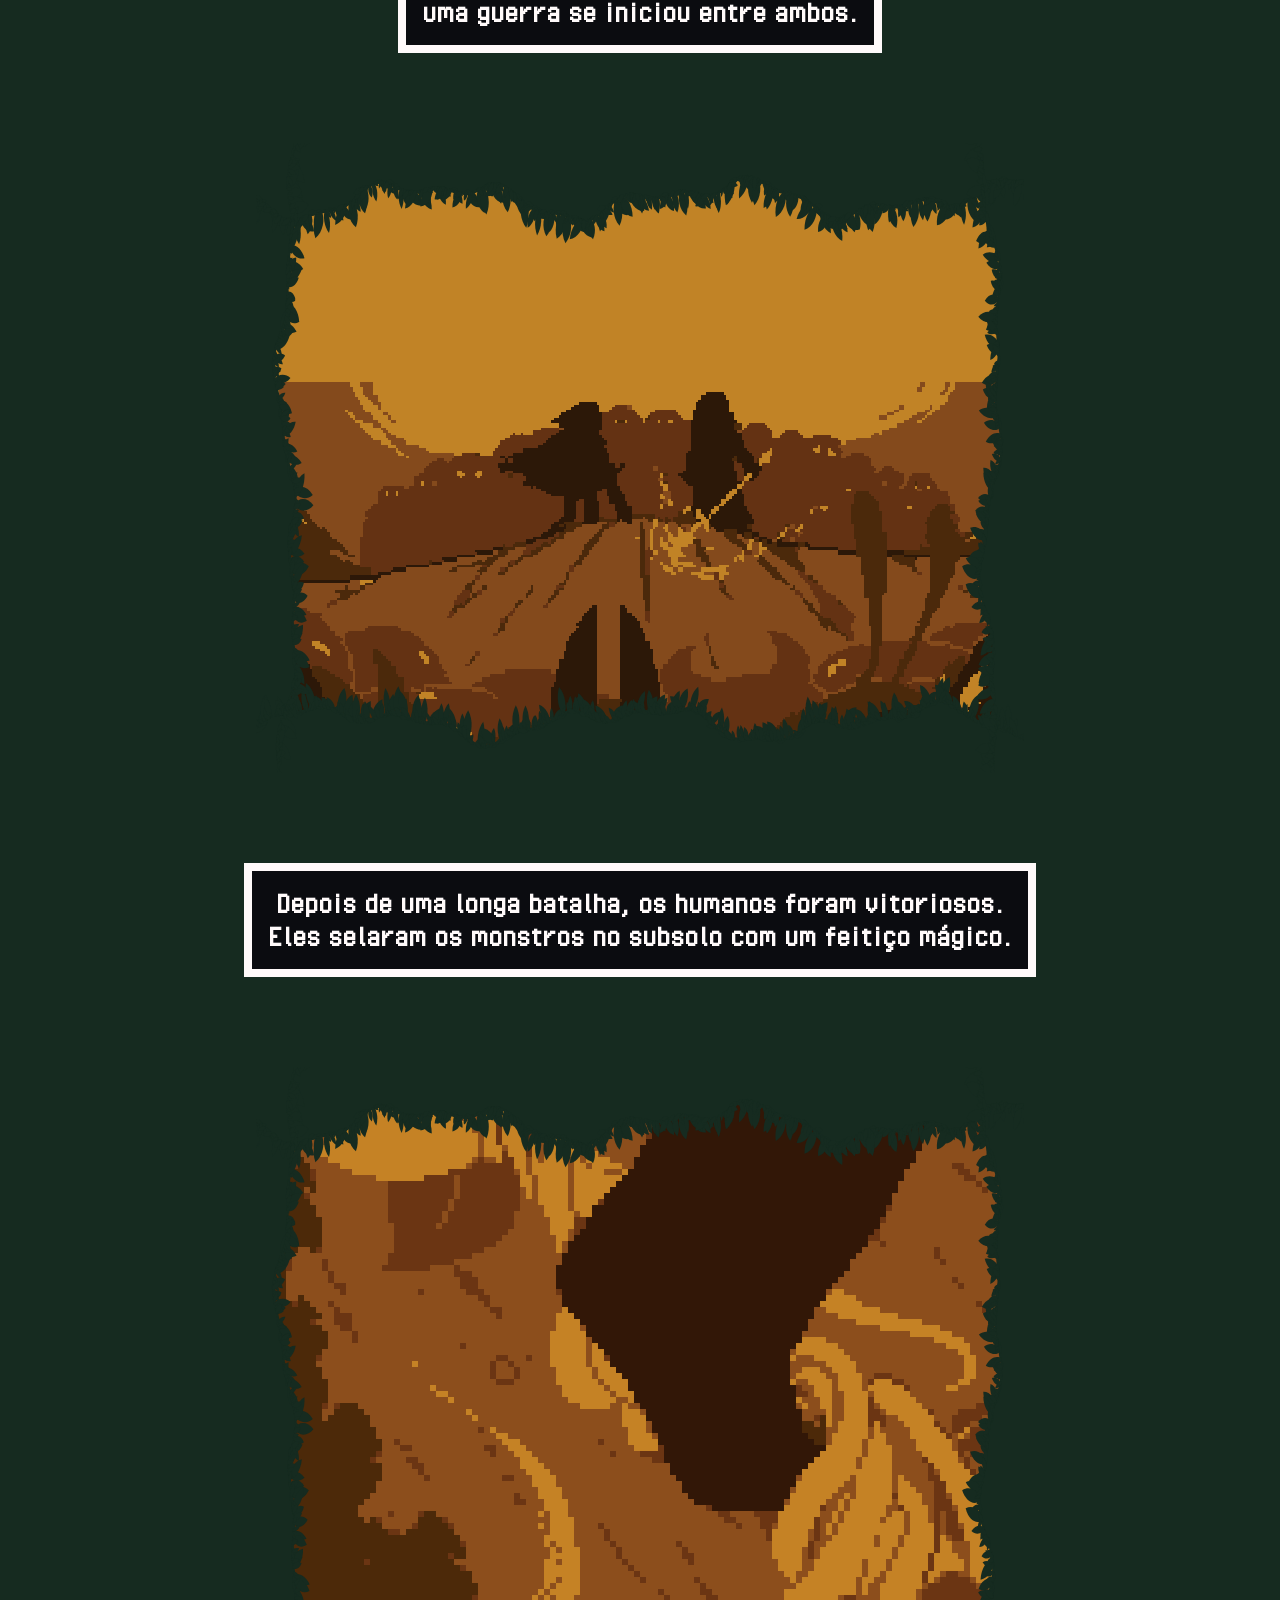
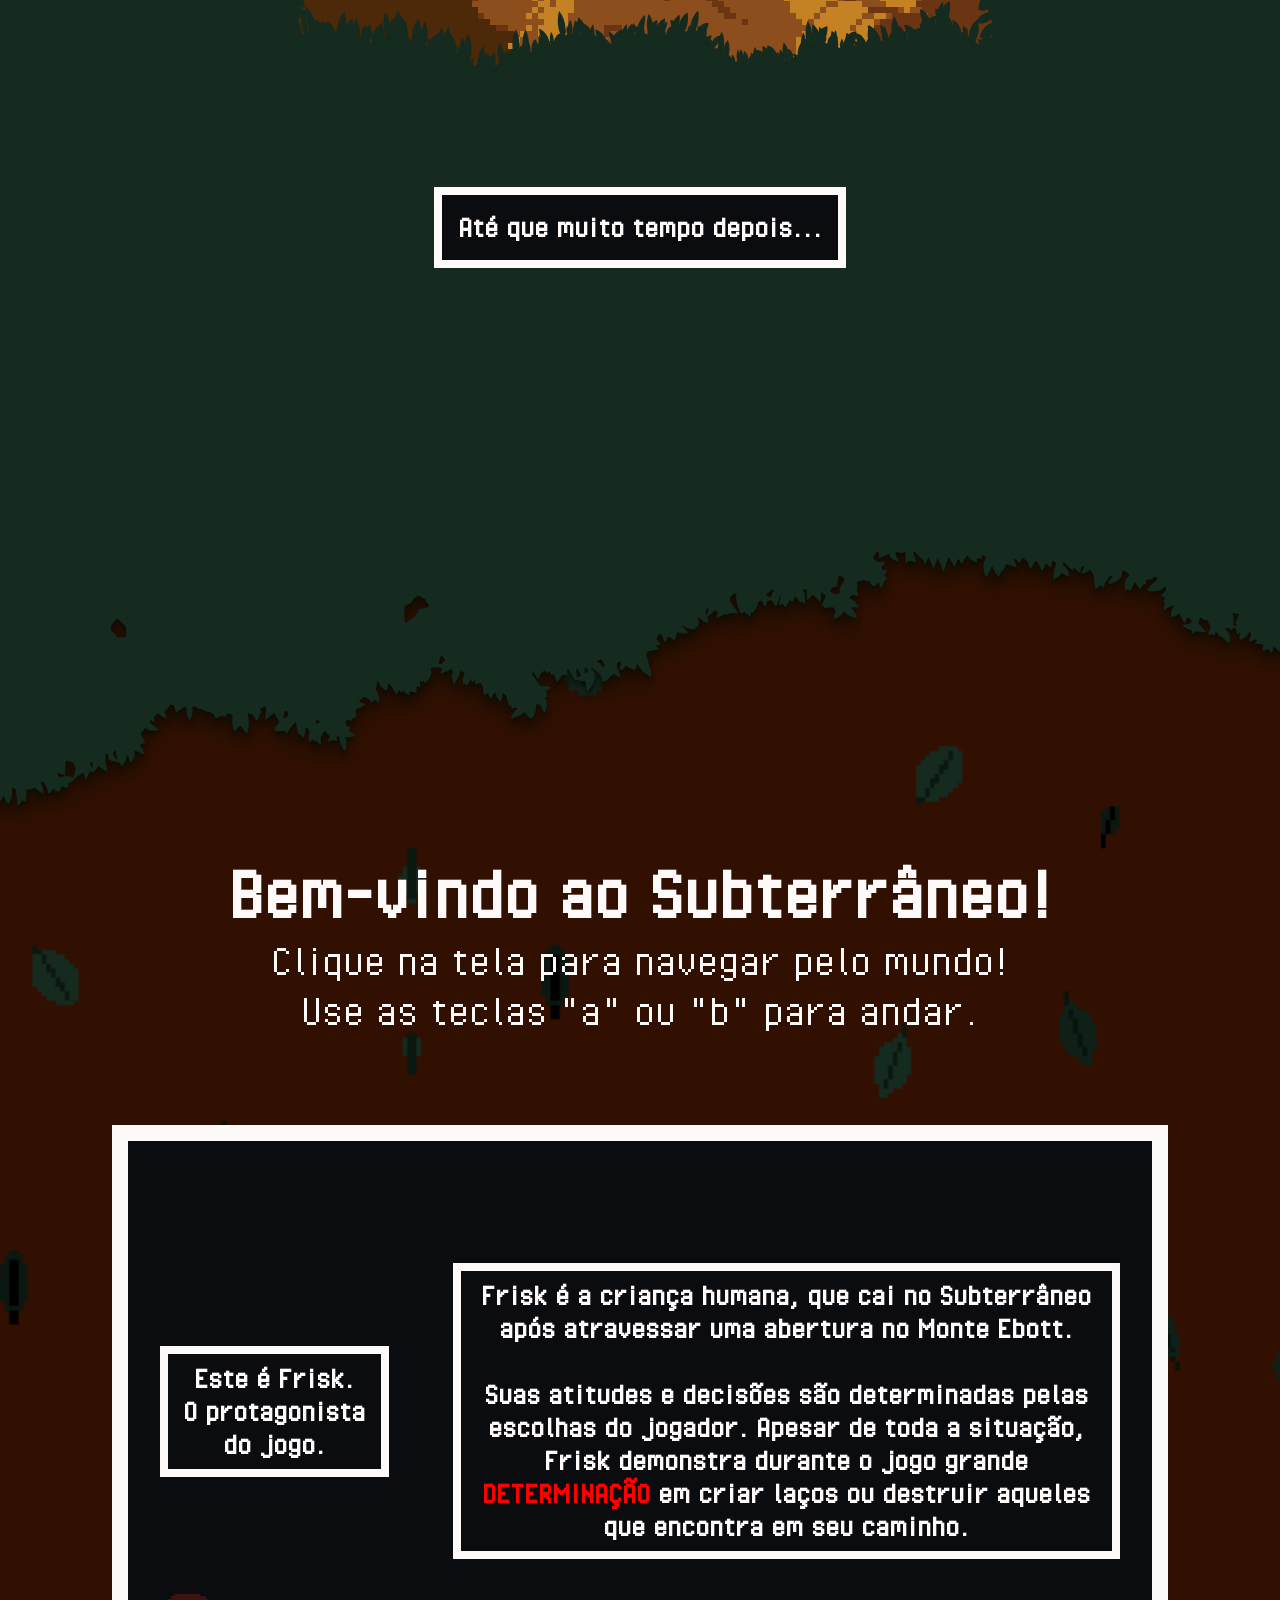
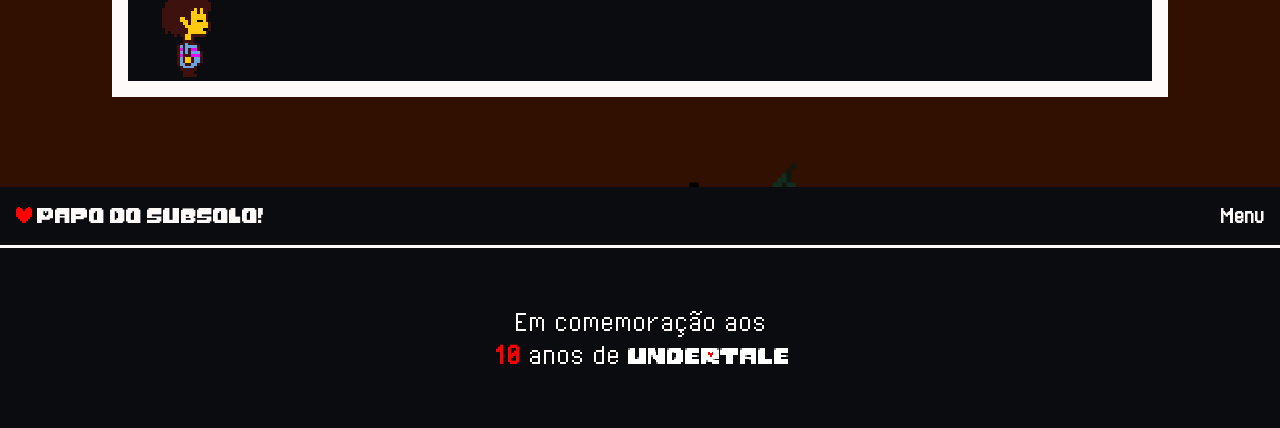
==== commit 266fc28a: "fix: ajusta a organização dos arquivos para a forma necessaria para fazer conexão com os arquivos da" ====
--- a/public/index.html
+++ b/public/index.html
@@ -12,7 +12,7 @@
 
 <body>
   <section id="ativador_header">
-    <header id="header">
+    <header id="header" class="header_institucional">
       <div style="width: 28rem;" class="container_principal">
         <a id="alma_header" onclick="trocar_alma()">
           <img src="assets/imgs/determinacao.svg" alt="determinação">
@@ -20,7 +20,7 @@
 
         <nav class="lista_texto">
           <a href="#menu">Menu</a>
-          <a href="#historia">História</a>
+          <a href="#container_gameplay">História</a>
           <a href="#discussoes">Discussões</a>
           <a href="personagens.html">Personagens</a>
         </nav>
--- a/public/css/style.css
+++ b/public/css/style.css
@@ -85,6 +85,10 @@
 }
 
 section {
+    scroll-margin-top: 5rem;
+}
+
+div {
     scroll-margin-top: 5rem;
 }
 
@@ -138,6 +142,10 @@
     font-weight: bold;
     font-size: 2rem;
 
+    display: flex;
+    justify-content: center;
+    align-items: center;
+
     div {
         margin: 1rem;
     }
@@ -159,7 +167,7 @@
     z-index: 1001;
 }
 
-header {
+.header_institucional {
     position: fixed;
     z-index: 1000;
     top: 0;
--- a/public/css/index.css
+++ b/public/css/index.css
@@ -109,7 +109,8 @@
     }
 
     #subsolo {
-        background-image: url(../assets/imgs/folhas_caindo_pixel.svg);
+        background-image: url(../assets/imgs/folhas_caindo.gif);
+        background-size: cover;
 
         height: fit-content;
         width: 100%;
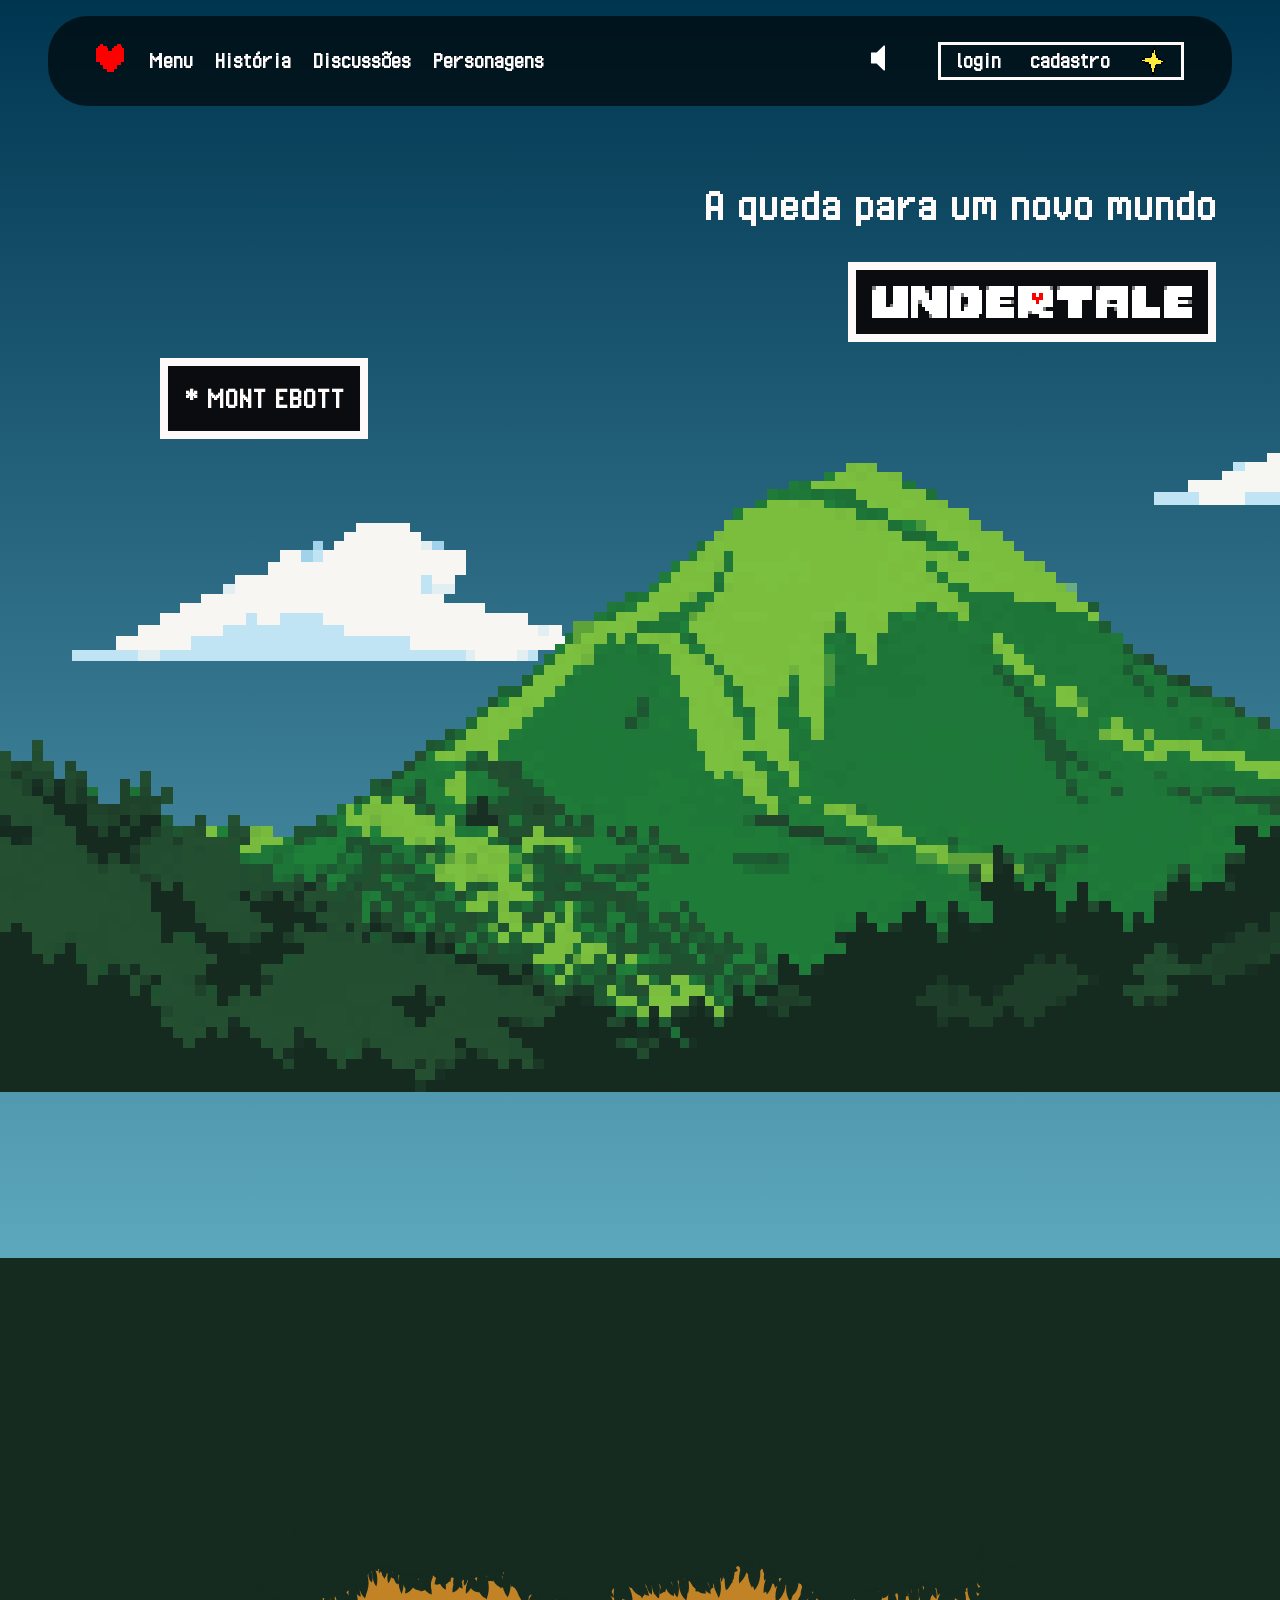
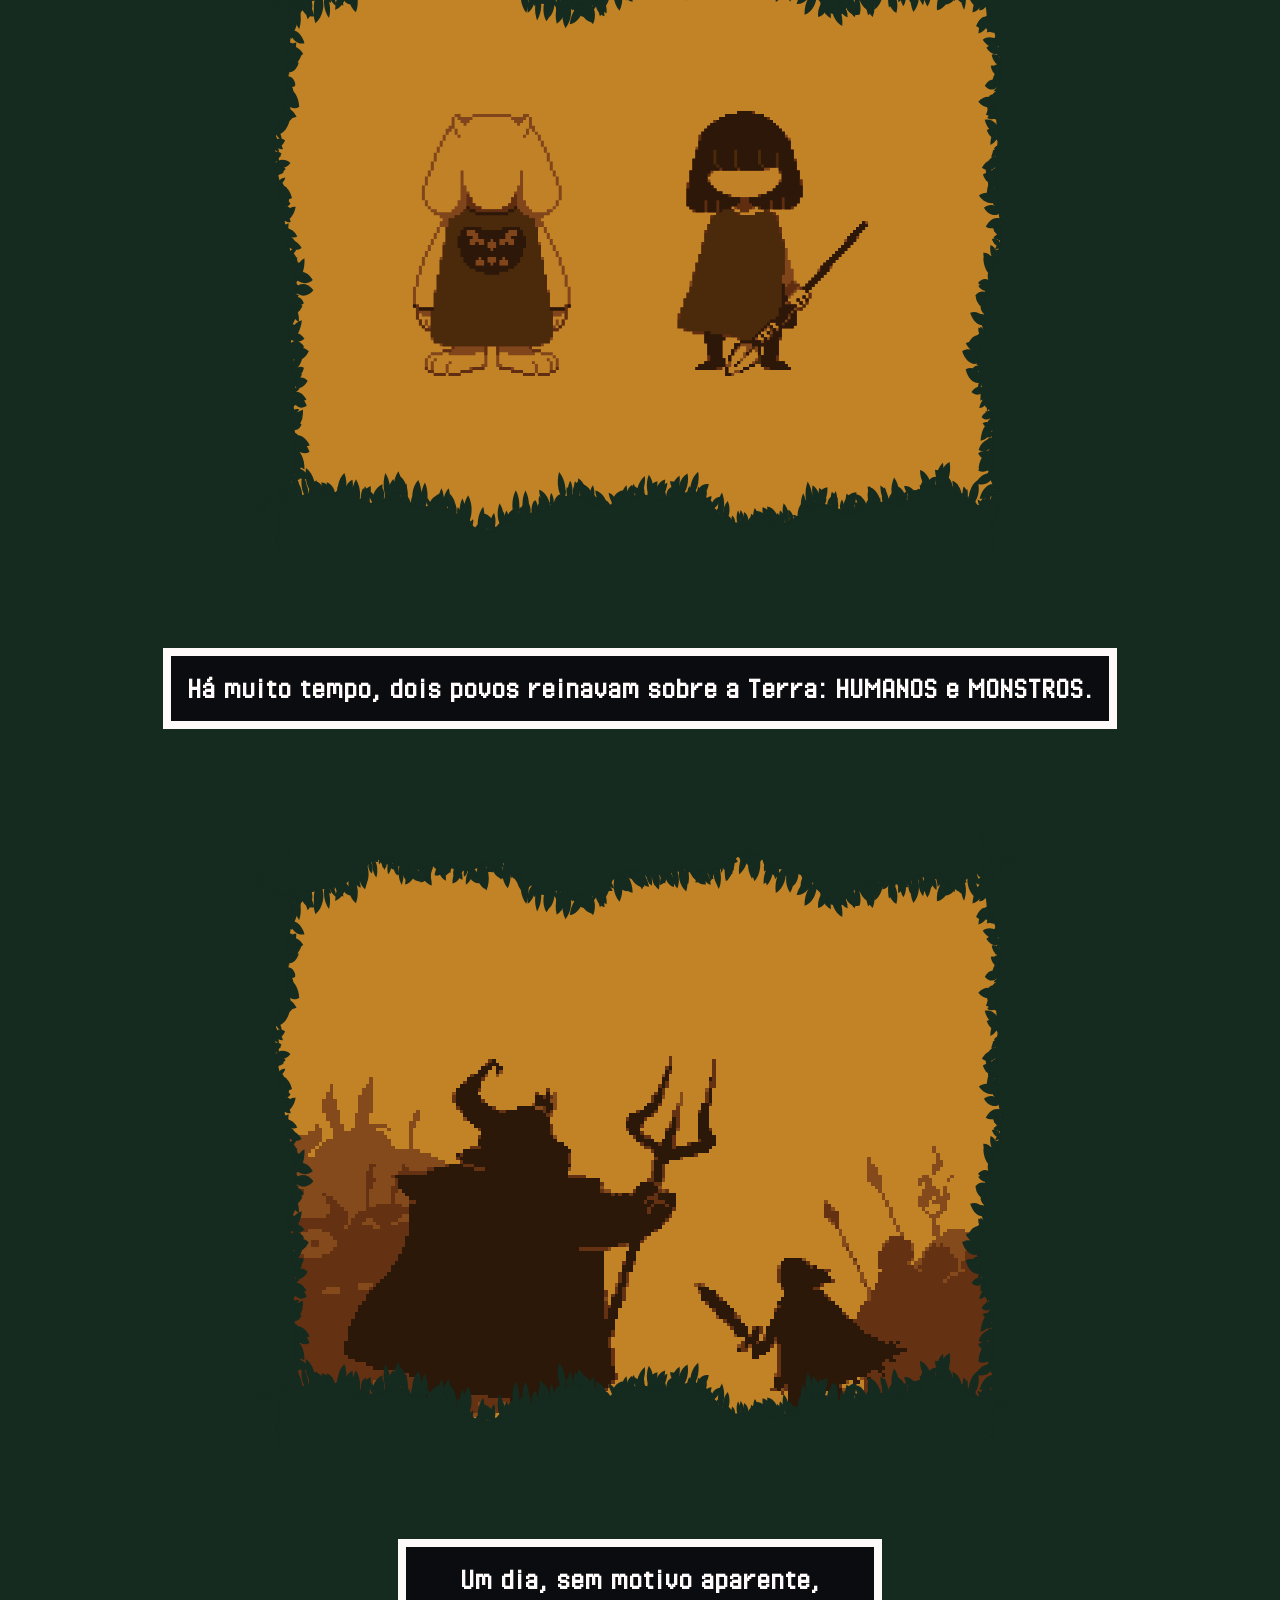
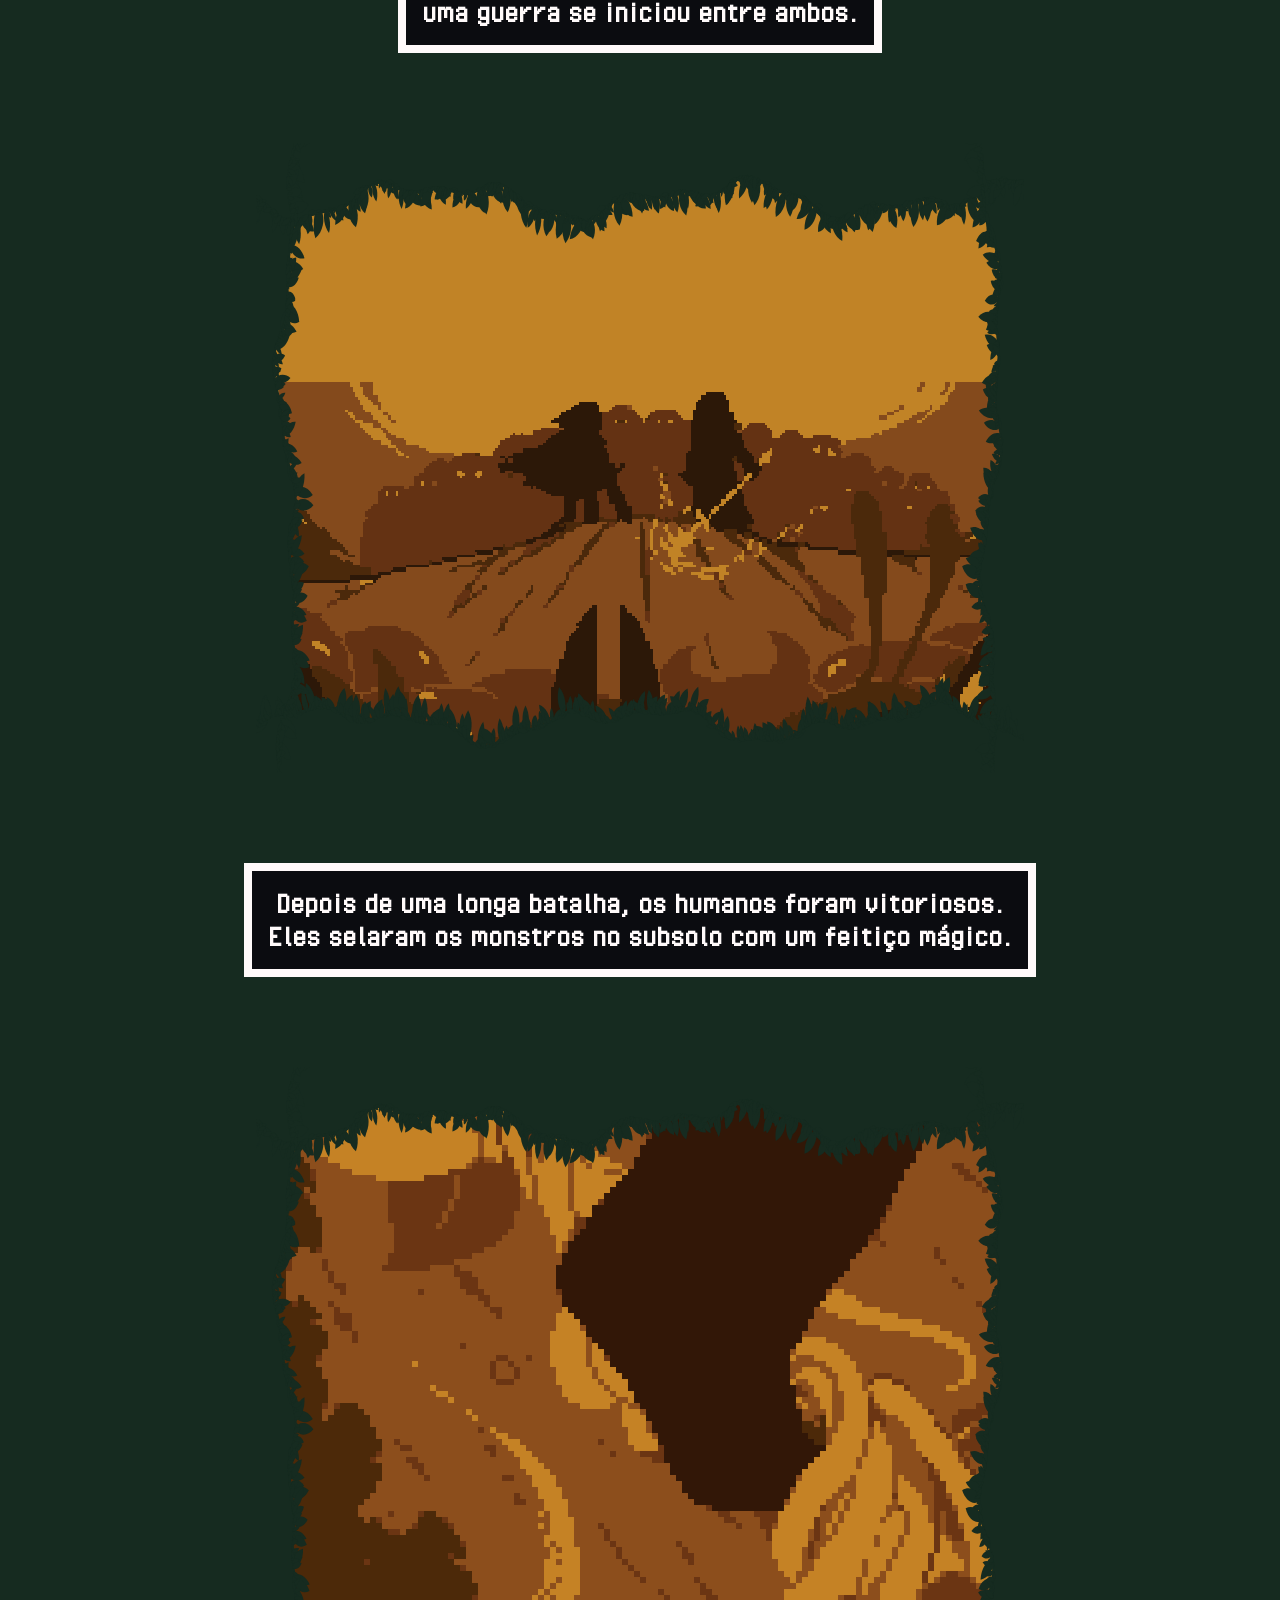
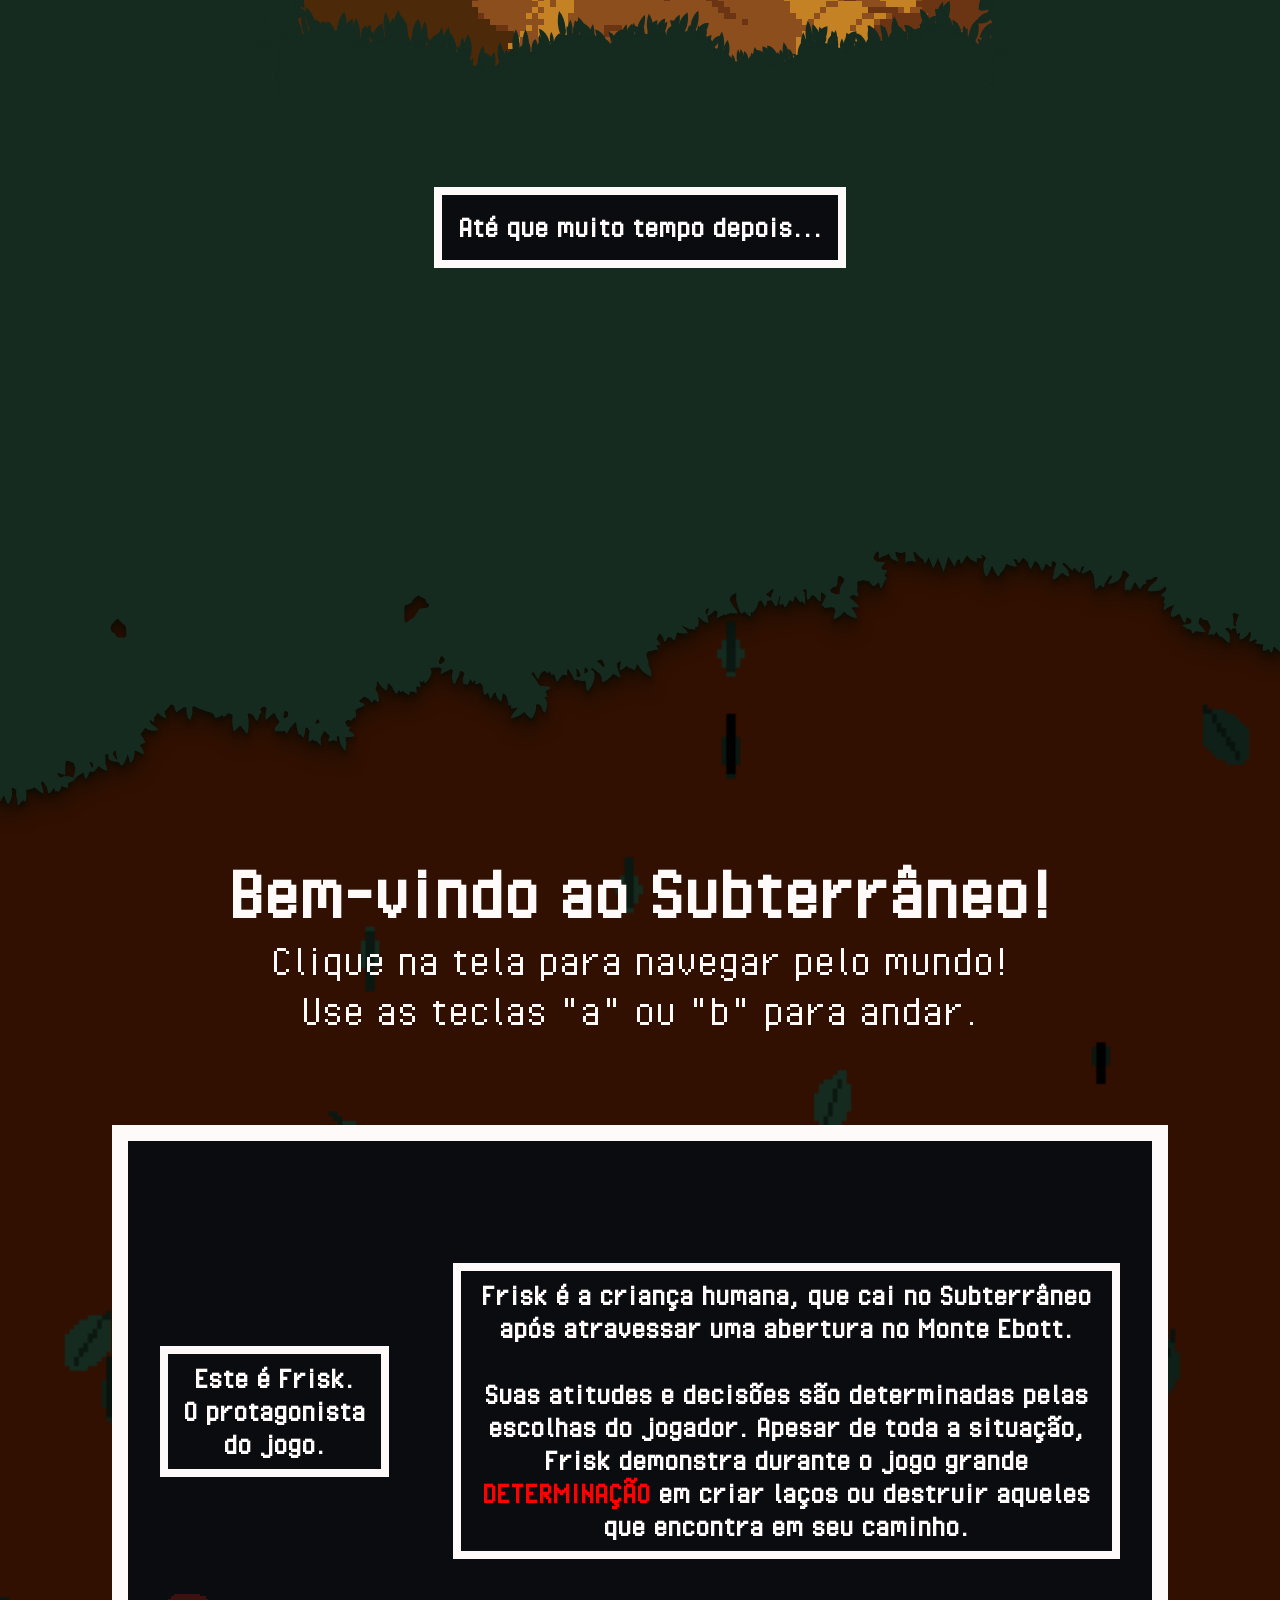
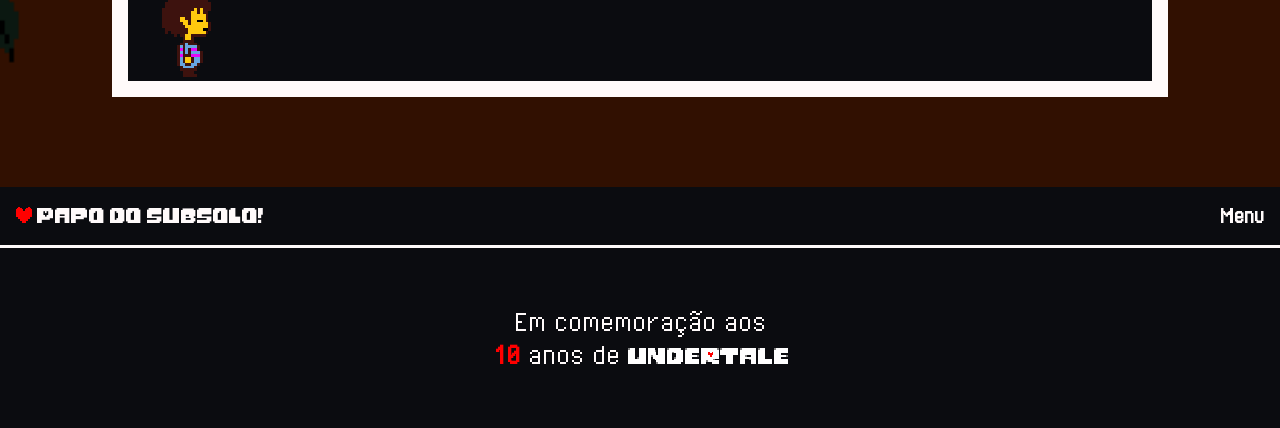
==== commit 730da707: "test: adiciona os conteudos pós login do funcionario sem mandar para o bd" ====
--- a/public/index.html
+++ b/public/index.html
@@ -4,7 +4,7 @@
 <head>
   <meta charset="UTF-8">
   <meta name="viewport" content="width=device-width, initial-scale=1.0">
-  <title>Papo do Subsolo - Home</title>
+  <title>Papo do Subsolo - Index</title>
   <link rel="stylesheet" href="css/style.css">
   <link rel="stylesheet" href="css/index.css">
   <link rel="icon" type="image/svg" href="assets/imgs/determinacao.svg">
--- a/public/css/style.css
+++ b/public/css/style.css
@@ -107,6 +107,8 @@
 button {
     font-family: 'mercy', sans-serif;
     outline: #eb7a23 0.3rem solid;
+    outline-offset: -0.3rem;
+
     border-radius: 1rem;
     cursor: pointer;
     color: #eb7a23;
@@ -319,4 +321,149 @@
             }
         }
     }
+}
+
+/* --------------------------------- AREA USUARIO ------------------------------------------------------------------*/
+
+#barra_lateral {
+    position: absolute;
+    top: 1vh;
+    left: 0.5vw;
+
+    z-index: 100;
+
+    outline: solid #fffafa 0.5rem;
+    outline-offset: -0.6rem;
+    border-radius: 0.5rem;
+
+    height: 98vh;
+    width: 6vw;
+    background-color: #0b0c10;
+
+    display: flex;
+    flex-direction: column;
+    justify-content: space-between;
+    align-items: center;
+
+    transition: 0.3s ease-in-out;
+
+    div {
+        width: 95%;
+
+        display: flex;
+        justify-content: center;
+        align-items: center;
+
+        nav {
+            height: 100%;
+            width: 100%;
+
+            display: flex;
+            align-items: center;
+            justify-content: space-between;
+            flex-direction: column;
+
+            a {
+                width: 100%;
+                height: 4.5rem;
+
+                display: flex;
+                align-items: center;
+                justify-content: center;
+                gap: 1rem;
+
+                color: #8389a0;
+                text-decoration: none;
+
+                #logo,
+                #logout {
+                    height: 2rem;
+                }
+
+                img {
+                    height: 1.5rem;
+                }
+
+                label {
+                    font-weight: bold;
+                    font-size: 1.5rem;
+                    display: none;
+
+                    cursor: pointer;
+                }
+            }
+
+            .ativo {
+                background-color: #00093a;
+            }
+        }
+    }
+
+    #cima {
+        margin-top: 0.5rem;
+    }
+
+    #baixo {
+        margin-bottom: 0.5rem;
+    }
+}
+
+#barra_lateral:hover {
+    width: 10vw;
+
+    label {
+        display: flex !important;
+    }
+
+    #a_logo {
+        display: flex;
+        justify-content: center;
+        align-items: center;
+    }
+
+    a {
+        display: flex;
+        justify-content: center;
+    }
+}
+
+#barra_lateral #meio a:hover,
+#baixo a:hover {
+    background-color: #00093a;
+}
+
+#barra_lateral:has(#meio .desativo:hover) .ativo,
+#barra_lateral:has(#baixo a:hover) .ativo {
+    background-color: #0b0c10;
+}
+
+#main {
+    height: 100vh;
+    width: 100vw;
+
+    display: flex;
+    align-items: center;
+    justify-content: center;
+    flex-direction: row;
+
+    background: radial-gradient(circle, #00093a 0%, #0b0c10 100%);
+
+    main {
+        margin-left: 5vw;
+        height: 97%;
+        width: 90%;
+
+        display: flex;
+        flex-direction: column;
+        justify-content: space-between;
+
+        #locate {
+            height: 4vh;
+            display: flex;
+            align-items: center;
+            font-size: 2rem;
+            font-weight: bold;
+            color: #9ea9da;
+        }
+    }
 }
